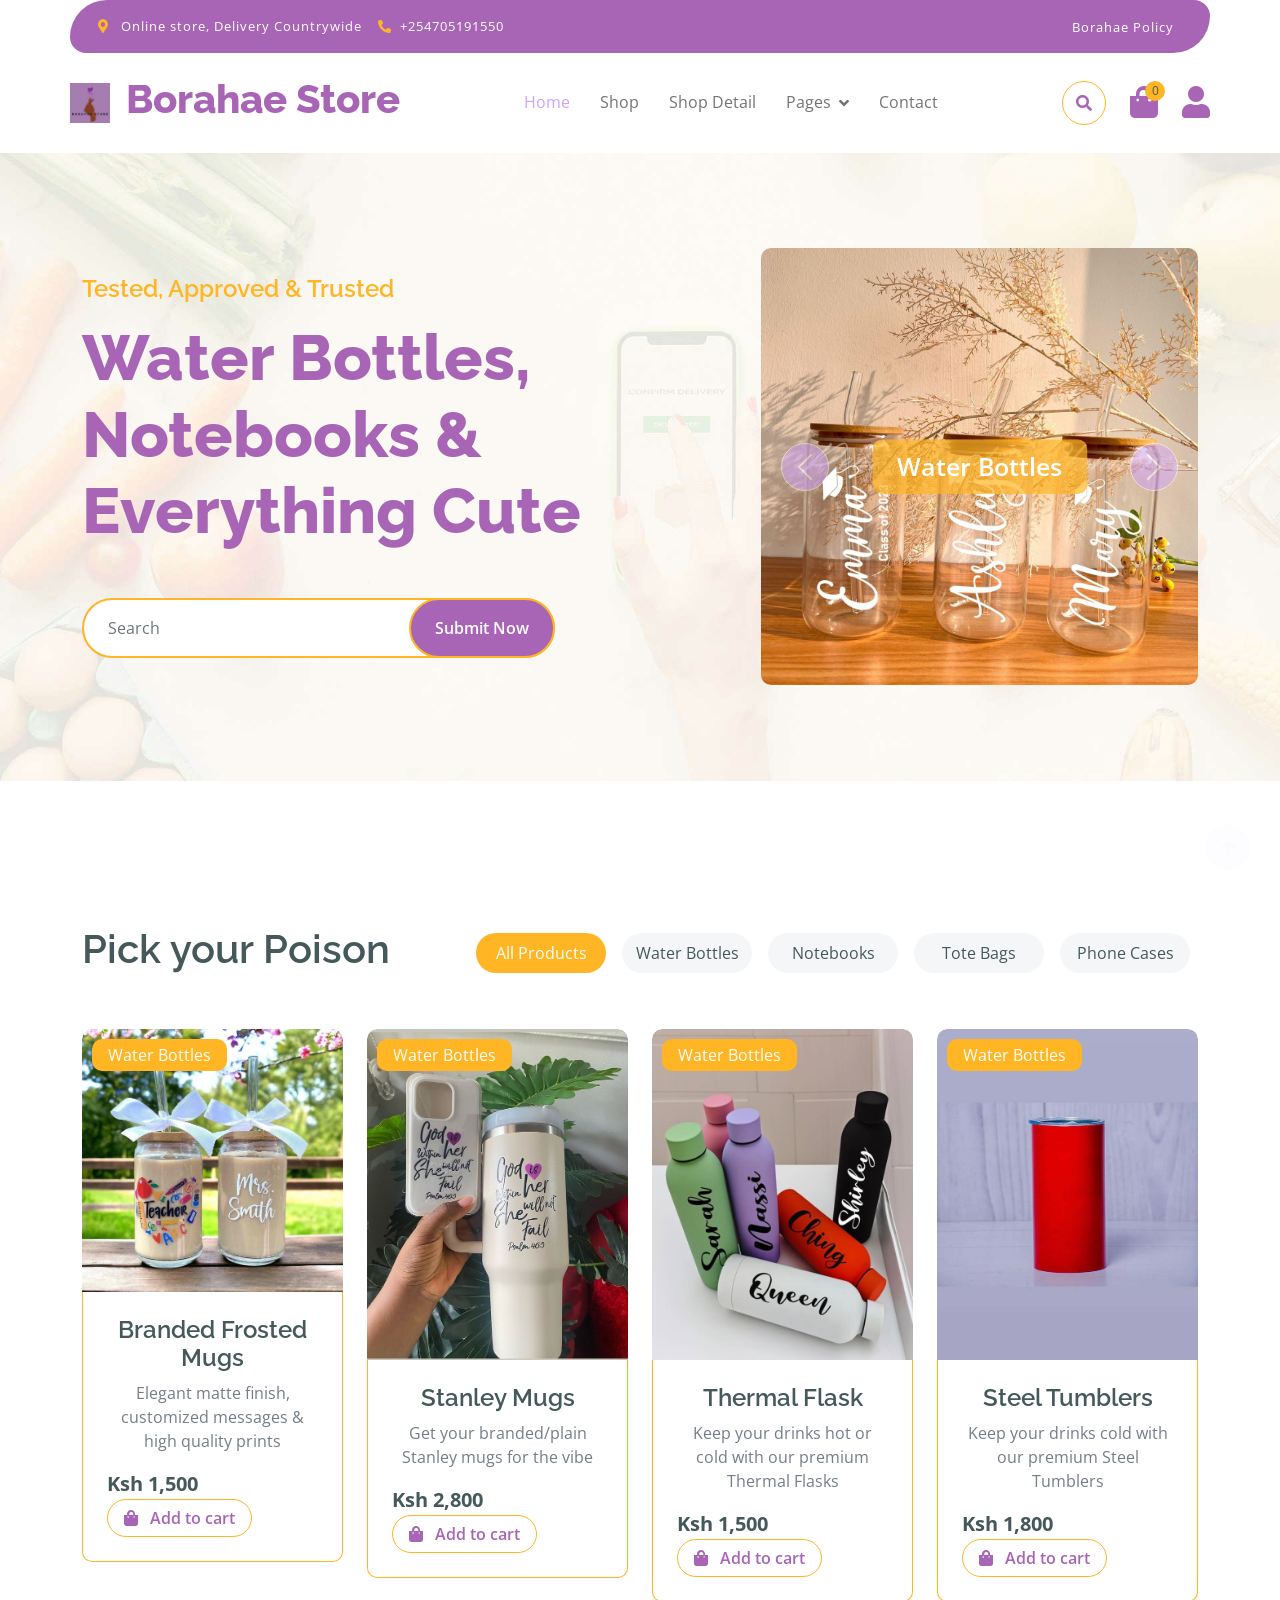
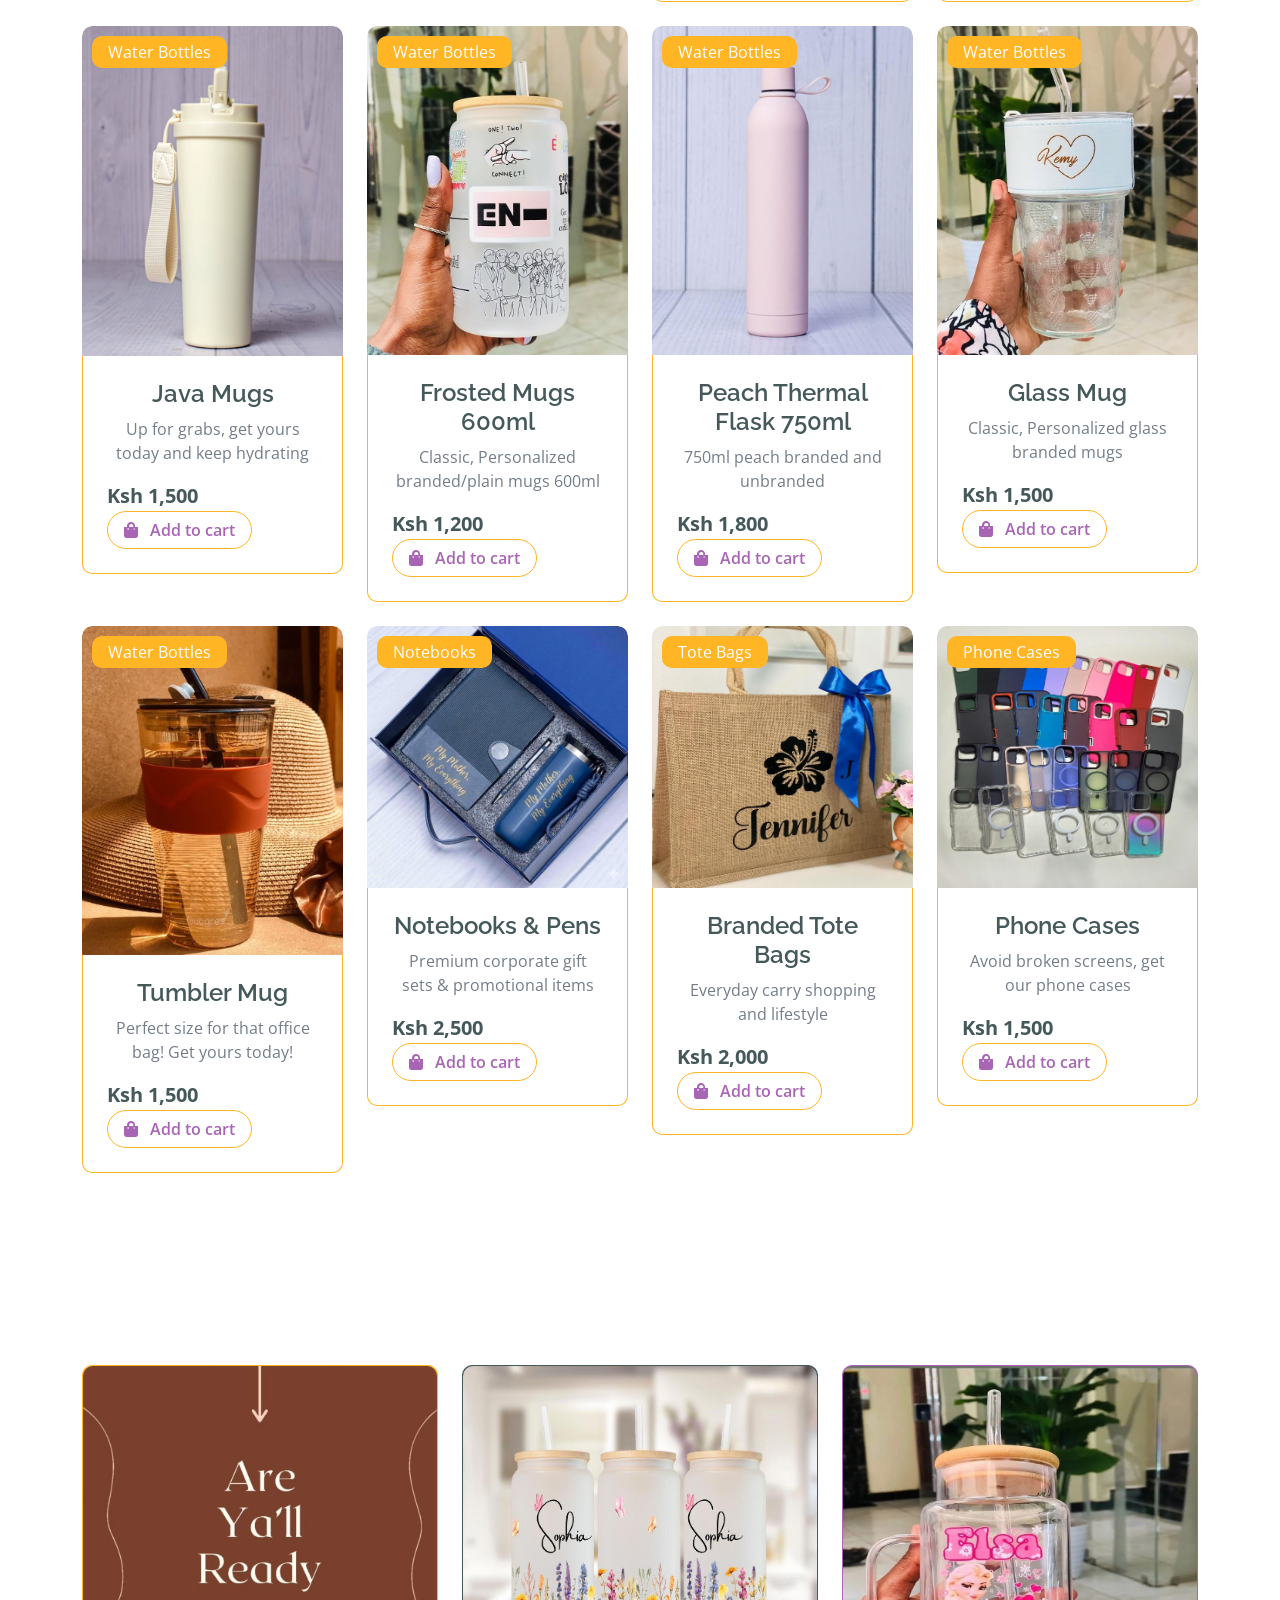
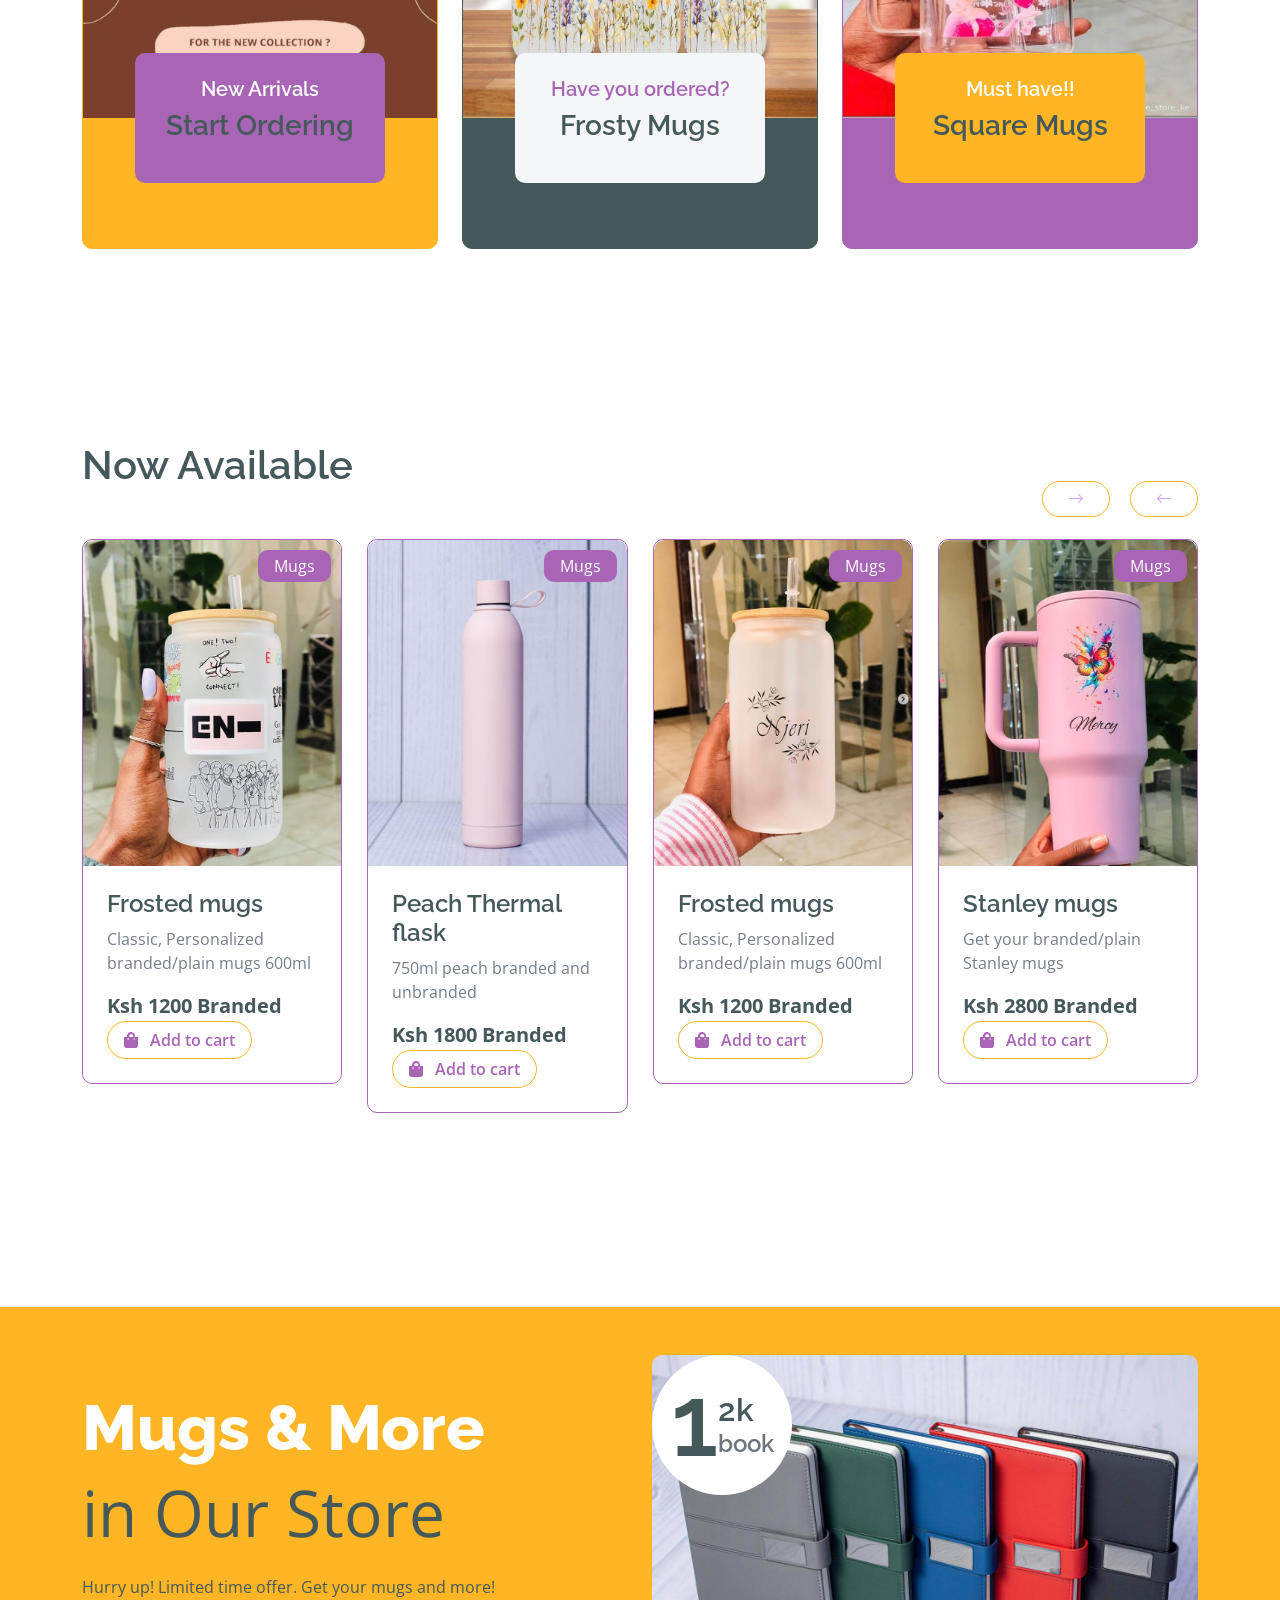
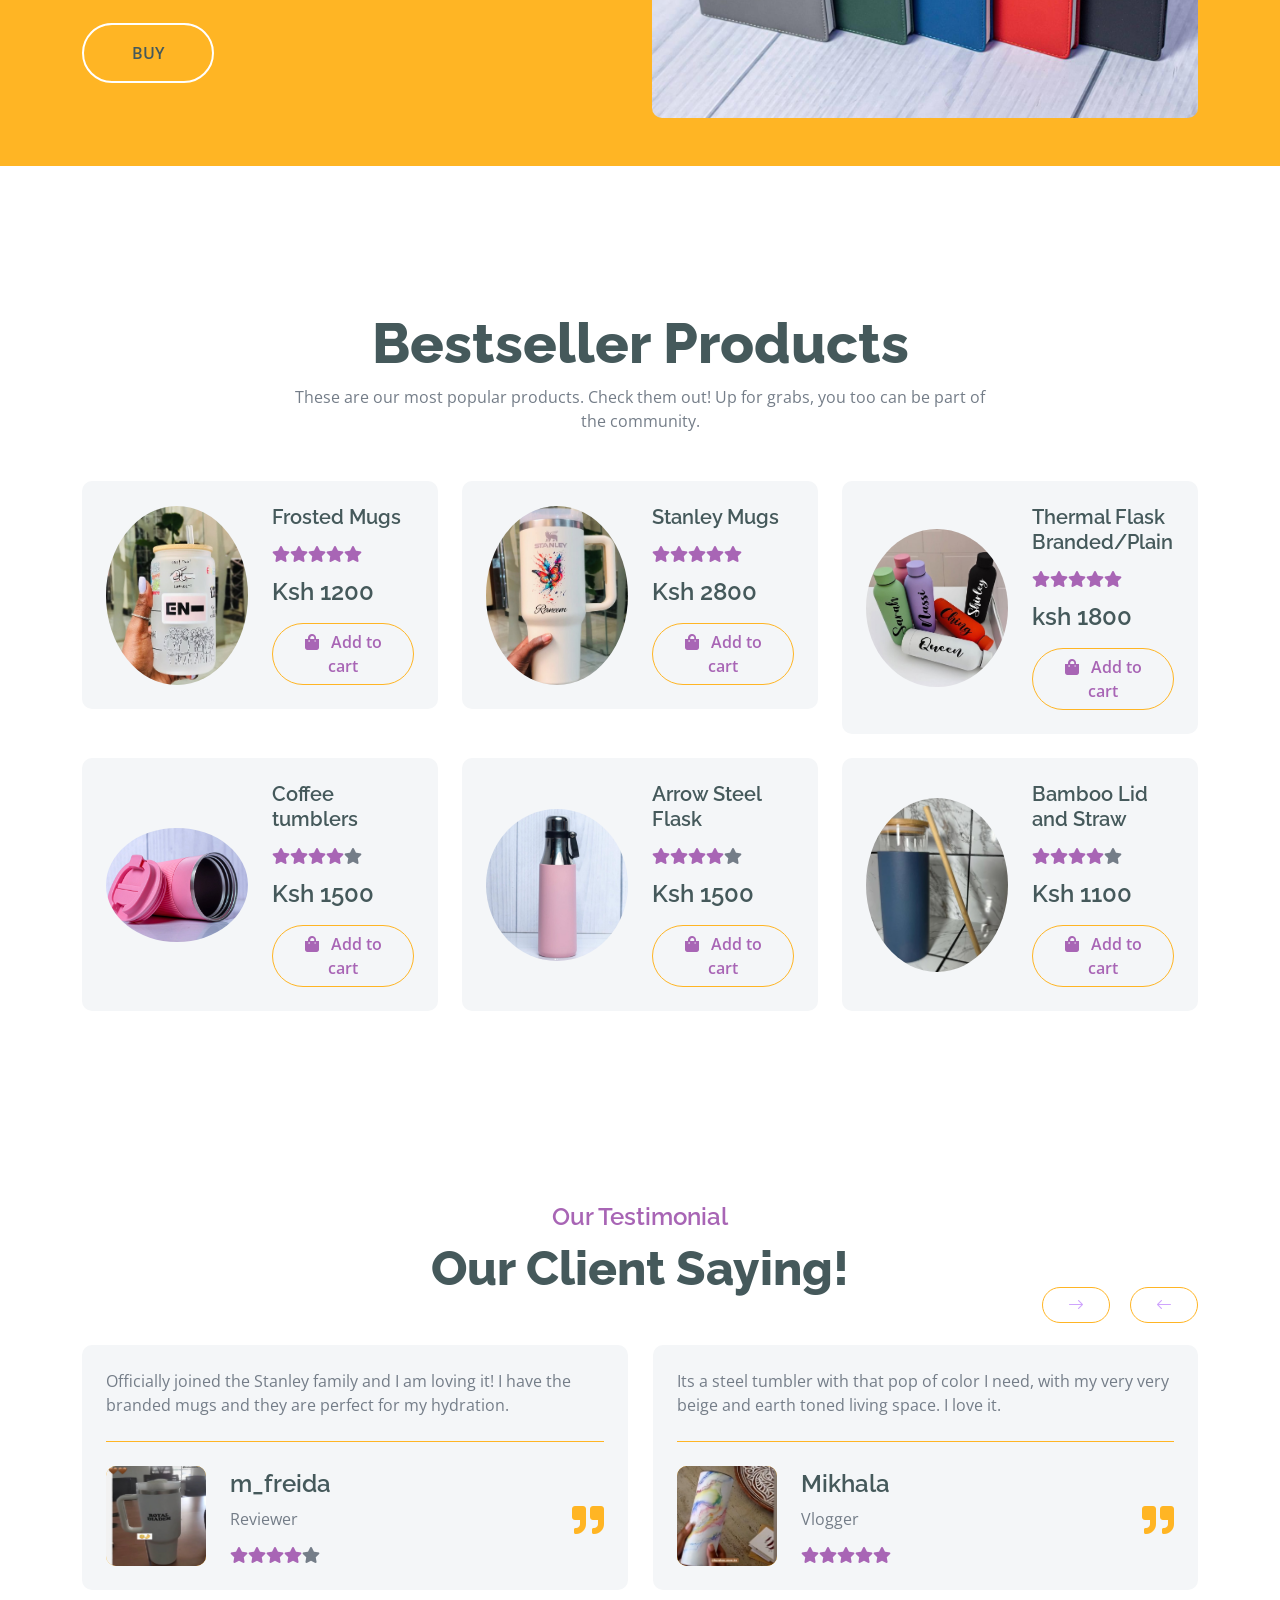
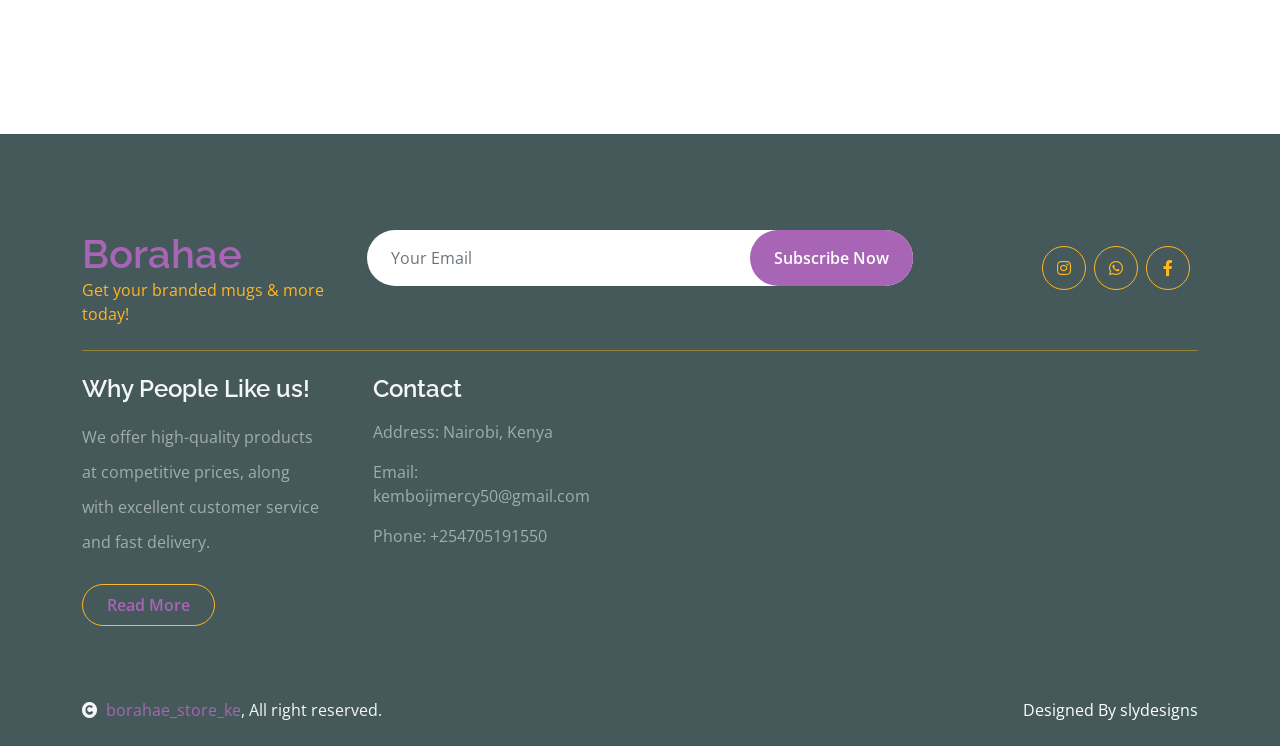
==== index.html @ 317cfc2e "modified to add js" ====
<!DOCTYPE html>
<html lang="en">

    <head>
        <meta charset="utf-8">
        <title>Borahae_store_ke</title>
        <meta content="width=device-width, initial-scale=1.0" name="viewport">
        <meta content="" name="keywords">
        <meta content="" name="description">

        <!-- Google Web Fonts -->
        <link rel="preconnect" href="https://fonts.googleapis.com">
        <link rel="preconnect" href="https://fonts.gstatic.com" crossorigin>
        <link href="https://fonts.googleapis.com/css2?family=Open+Sans:wght@400;600&family=Raleway:wght@600;800&display=swap" rel="stylesheet"> 

        <!-- Icon Font Stylesheet -->
        <link rel="stylesheet" href="https://use.fontawesome.com/releases/v5.15.4/css/all.css"/>
        <link href="https://cdn.jsdelivr.net/npm/bootstrap-icons@1.4.1/font/bootstrap-icons.css" rel="stylesheet">

        <!-- Libraries Stylesheet -->
        <link href="lib/lightbox/css/lightbox.min.css" rel="stylesheet">
        <link href="lib/owlcarousel/assets/owl.carousel.min.css" rel="stylesheet">


        <!-- Customized Bootstrap Stylesheet -->
        <link href="css/bootstrap.min.css" rel="stylesheet">

        <!-- Template Stylesheet -->
        <link href="css/style.css" rel="stylesheet">
    </head>

    <body>

        <!-- Spinner Start -->
        <div id="spinner" class="show w-100 vh-100 bg-white position-fixed translate-middle top-50 start-50  d-flex align-items-center justify-content-center">
            <div class="spinner-grow text-primary" role="status"></div>
        </div>
        <!-- Spinner End -->


        <!-- Navbar start -->
        <div class="container-fluid fixed-top">
            <div class="container topbar bg-primary d-none d-lg-block">
                <div class="d-flex justify-content-between">
                    <div class="top-info ps-2">
                        <small class="me-3"><i class="fas fa-map-marker-alt me-2 text-secondary"></i> <a href="https://l.instagram.com/?u=https%3A%2F%2Fwa.me%2Fmessage%2FXANKAIJYEJGMP1%3Futm_source%3Dig%26utm_medium%3Dsocial%26utm_content%3Dlink_in_bio%26fbclid%3DPAZXh0bgNhZW0CMTEAc3J0YwZhcHBfaWQPOTM2NjE5NzQzMzkyNDU5AAGnmhFT6BDjj0kx4PQ7nqSTNlt5eF3x7N8wEe8g78HmPJI6V1zZQ8A1fSsxWmw_aem_jORejPiNiN5EhiS91pm-9w&e=AUBoyKJP_C3QWFHZBzKcaoPMd_JxpA-Ya_Kg9jvqJqu-u8WaRwA1zZUzToSRGr_gzuTAyd7F6ws7XZai4CyEDDk04xtIOtBkbU0izqyQaxYP24kIKRSa2txzHLwyJgzHTx83Ndg" class="text-white">Online store, Delivery Countrywide</a></small>
                        <small class="me-3"><i class="fas fa-phone-alt me-2 text-secondary"></i><a href="https://l.instagram.com/?u=https%3A%2F%2Fwa.me%2Fmessage%2FXANKAIJYEJGMP1%3Futm_source%3Dig%26utm_medium%3Dsocial%26utm_content%3Dlink_in_bio%26fbclid%3DPAZXh0bgNhZW0CMTEAc3J0YwZhcHBfaWQPOTM2NjE5NzQzMzkyNDU5AAGnmhFT6BDjj0kx4PQ7nqSTNlt5eF3x7N8wEe8g78HmPJI6V1zZQ8A1fSsxWmw_aem_jORejPiNiN5EhiS91pm-9w&e=AUBoyKJP_C3QWFHZBzKcaoPMd_JxpA-Ya_Kg9jvqJqu-u8WaRwA1zZUzToSRGr_gzuTAyd7F6ws7XZai4CyEDDk04xtIOtBkbU0izqyQaxYP24kIKRSa2txzHLwyJgzHTx83Ndg" class="text-white">+254705191550</a></small>
                    </div>
                    <div class="top-link pe-2">
                        <a href="policy.html" class="text-white"><small class="text-white mx-2">Borahae Policy</small></a>
                    </div>
                </div>
            </div>
            <div class="container px-0">
                <nav class="navbar navbar-light bg-white navbar-expand-xl">
                    <a href="index.html" class="navbar-brand"><img src="img/logo.jpg" alt="Logo" style="height: 40px;"></a>
                    <a href="index.html" class="navbar-brand"><h1 class="text-primary display-6">Borahae Store</h1></a>
                    <button class="navbar-toggler py-2 px-3" type="button" data-bs-toggle="collapse" data-bs-target="#navbarCollapse">
                        <span class="fa fa-bars text-primary"></span>
                    </button>
                    <div class="collapse navbar-collapse bg-white" id="navbarCollapse">
                        <div class="navbar-nav mx-auto">
                            <a href="index.html" class="nav-item nav-link active">Home</a>
                            <a href="shop.html" class="nav-item nav-link">Shop</a>
                            <a href="shop-detail.html" class="nav-item nav-link">Shop Detail</a>
                            <div class="nav-item dropdown">
                                <a href="#" class="nav-link dropdown-toggle" data-bs-toggle="dropdown">Pages</a>
                                <div class="dropdown-menu m-0 bg-secondary rounded-0">
                                    <a href="cart.html" class="dropdown-item">Cart</a>
                                    <a href="chackout.html" class="dropdown-item">Checkout</a>
                                    <a href="testimonial.html" class="dropdown-item">Testimonial</a>
                                    <!-- <a href="404.html" class="dropdown-item">404 Page</a> -->
                                </div>
                            </div>
                            <a href="contact.html" class="nav-item nav-link">Contact</a>
                        </div>
                        <div class="d-flex m-3 me-0">
                            <button class="btn-search btn border border-secondary btn-md-square rounded-circle bg-white me-4" data-bs-toggle="modal" data-bs-target="#searchModal"><i class="fas fa-search text-primary"></i></button>
                            <a href="cart.html" class="position-relative me-4 my-auto">
                                <i class="fa fa-shopping-bag fa-2x"></i>
                                <span class="position-absolute bg-secondary rounded-circle d-flex align-items-center justify-content-center text-dark px-1" style="top: -5px; left: 15px; height: 20px; min-width: 20px;">3</span>
                            </a>
                            <a href="login.html" class="my-auto">
                                <i class="fas fa-user fa-2x"></i>
                            </a>
                        </div>
                    </div>
                </nav>
            </div>
        </div>
        <!-- Navbar End -->


        <!-- Modal Search Start -->
        <div class="modal fade" id="searchModal" tabindex="-1" aria-labelledby="exampleModalLabel" aria-hidden="true">
            <div class="modal-dialog modal-fullscreen">
                <div class="modal-content rounded-0">
                    <div class="modal-header">
                        <h5 class="modal-title" id="exampleModalLabel">Search by keyword</h5>
                        <button type="button" class="btn-close" data-bs-dismiss="modal" aria-label="Close"></button>
                    </div>
                    <div class="modal-body d-flex align-items-center">
                        <div class="input-group w-75 mx-auto d-flex">
                            <input type="search" class="form-control p-3" placeholder="keywords" aria-describedby="search-icon-1">
                            <span id="search-icon-1" class="input-group-text p-3"><i class="fa fa-search"></i></span>
                        </div>
                    </div>
                </div>
            </div>
        </div>
        <!-- Modal Search End -->


        <!-- Hero Start -->
        <div class="container-fluid py-5 mb-5 hero-header">
            <div class="container py-5">
                <div class="row g-5 align-items-center">
                    <div class="col-md-12 col-lg-7">
                        <h4 class="mb-3 text-secondary">Tested, Approved & Trusted</h4>
                        <h1 class="mb-5 display-3 text-primary">Water Bottles, Notebooks & Everything Cute</h1>
                        <div class="position-relative mx-auto">
                            <input class="form-control border-2 border-secondary w-75 py-3 px-4 rounded-pill" type="number" placeholder="Search">
                            <button type="submit" class="btn btn-primary border-2 border-secondary py-3 px-4 position-absolute rounded-pill text-white h-100" style="top: 0; right: 25%;">Submit Now</button>
                        </div>
                    </div>
                    <div class="col-md-12 col-lg-5">
                        <div id="carouselId" class="carousel slide position-relative" data-bs-ride="carousel">
                            <div class="carousel-inner" role="listbox">
                                <div class="carousel-item active rounded">
                                    <img src="img/hero-img-1.jpeg" class="img-fluid w-100 h-100 bg-secondary rounded" alt="First slide">
                                    <a href="#" class="btn px-4 py-2 text-white rounded">Water Bottles</a>
                                </div>
                                <div class="carousel-item rounded">
                                    <img src="img/hero-img-2.jpeg" class="img-fluid w-100 h-100 rounded" alt="Second slide">
                                    <a href="#" class="btn px-4 py-2 text-white rounded">Notebooks</a>
                                </div>
                                    <div class="carousel-item rounded">
                                    <img src="img/hero-img-3.jpg" class="img-fluid w-100 h-100 rounded" alt="Third slide">
                                    <a href="#" class="btn px-4 py-2 text-white rounded">Tote Bags</a>
                                </div>
                            </div>
                            <button class="carousel-control-prev" type="button" data-bs-target="#carouselId" data-bs-slide="prev">
                                <span class="carousel-control-prev-icon" aria-hidden="true"></span>
                                <span class="visually-hidden">Previous</span>
                            </button>
                            <button class="carousel-control-next" type="button" data-bs-target="#carouselId" data-bs-slide="next">
                                <span class="carousel-control-next-icon" aria-hidden="true"></span>
                                <span class="visually-hidden">Next</span>
                            </button>
                        </div>
                    </div>
                </div>
            </div>
        </div>
        <!-- Hero End -->

        <!-- Fruits Shop Start-->
        <div class="container-fluid fruite py-5">
            <div class="container py-5">
                <div class="tab-class text-center">
                    <div class="row g-4">
                        <div class="col-lg-4 text-start">
                            <h1>Pick your Poison</h1>
                        </div>
                        <div class="col-lg-8 text-end">
                            <ul class="nav nav-pills d-inline-flex text-center mb-5">
                                <li class="nav-item">
                                    <a class="d-flex m-2 py-2 bg-light rounded-pill active" data-bs-toggle="pill" href="#tab-1">
                                        <span class="text-dark" style="width: 130px;">All Products</span>
                                    </a>
                                </li>
                                <li class="nav-item">
                                    <a class="d-flex py-2 m-2 bg-light rounded-pill" data-bs-toggle="pill" href="#tab-2">
                                        <span class="text-dark" style="width: 130px;">Water Bottles</span>
                                    </a>
                                </li>
                                <li class="nav-item">
                                    <a class="d-flex m-2 py-2 bg-light rounded-pill" data-bs-toggle="pill" href="#tab-3">
                                        <span class="text-dark" style="width: 130px;">Notebooks</span>
                                    </a>
                                </li>
                                <li class="nav-item">
                                    <a class="d-flex m-2 py-2 bg-light rounded-pill" data-bs-toggle="pill" href="#tab-4">
                                        <span class="text-dark" style="width: 130px;">Tote Bags</span>
                                    </a>
                                </li>
                                <li class="nav-item">
                                    <a class="d-flex m-2 py-2 bg-light rounded-pill" data-bs-toggle="pill" href="#tab-5">
                                        <span class="text-dark" style="width: 130px;">Phone Cases</span>
                                    </a>
                                </li>
                            </ul>
                        </div>
                    </div>
                    <div class="tab-content">
                        <div id="tab-1" class="tab-pane fade show p-0 active">
                            <div class="row g-4">
                                <div class="col-lg-12">
                                    <div class="row g-4">
                                        <div class="col-md-6 col-lg-4 col-xl-3">
                                            <div class="rounded position-relative fruite-item">
                                                <div class="fruite-img">
                                                    <img src="img/mg2.jpeg" class="img-fluid w-100 rounded-top" alt="">
                                                </div>
                                                <div class="text-white bg-secondary px-3 py-1 rounded position-absolute" style="top: 10px; left: 10px;">Frosted Mugs</div>
                                                <div class="p-4 border border-secondary border-top-0 rounded-bottom">
                                                    <h4>Branded frosted mugs</h4>
                                                    <p>Ellegant matte finish, customized messages & high quality prints</p>
                                                    <div class="d-flex justify-content-between flex-lg-wrap">
                                                        <p class="text-dark fs-5 fw-bold mb-0">ksh 1500</p>
                                                        <a href="#" class="btn border border-secondary rounded-pill px-3 text-primary"><i class="fa fa-shopping-bag me-2 text-primary"></i> Add to cart</a>
                                                    </div>
                                                </div>
                                            </div>
                                        </div>
                                        <div class="col-md-6 col-lg-4 col-xl-3">
                                            <div class="rounded position-relative fruite-item">
                                                <div class="fruite-img">
                                                    <img src="img/mg12b.jpeg" class="img-fluid w-100 rounded-top" alt="">
                                                </div>
                                                <div class="text-white bg-secondary px-3 py-1 rounded position-absolute" style="top: 10px; left: 10px;">Notebooks</div>
                                                <div class="p-4 border border-secondary border-top-0 rounded-bottom">
                                                    <h4>Notebooks & Pens</h4>
                                                    <p>Premium corporate gift sets & promotional items</p>
                                                    <div class="d-flex justify-content-between flex-lg-wrap">
                                                        <p class="text-dark fs-5 fw-bold mb-0">Ksh 2500</p>
                                                        <a href="#" class="btn border border-secondary rounded-pill px-3 text-primary"><i class="fa fa-shopping-bag me-2 text-primary"></i> Add to cart</a>
                                                    </div>
                                                </div>
                                            </div>
                                        </div>
                                        <div class="col-md-6 col-lg-4 col-xl-3">
                                            <div class="rounded position-relative fruite-item">
                                                <div class="fruite-img">
                                                    <img src="img/mg17s.jpeg" class="img-fluid w-100 rounded-top" alt="">
                                                </div>
                                                <div class="text-white bg-secondary px-3 py-1 rounded position-absolute" style="top: 10px; left: 10px;">Tote Bags</div>
                                                <div class="p-4 border border-secondary border-top-0 rounded-bottom">
                                                    <h4>Branded Tote Bags</h4>
                                                    <p>Everyday carry shopping and lifestyle</p>
                                                    <div class="d-flex justify-content-between flex-lg-wrap">
                                                        <p class="text-dark fs-5 fw-bold mb-0">Ksh 2000</p>
                                                        <a href="#" class="btn border border-secondary rounded-pill px-3 text-primary"><i class="fa fa-shopping-bag me-2 text-primary"></i> Add to cart</a>
                                                    </div>
                                                </div>
                                            </div>
                                        </div>
                                        <div class="col-md-6 col-lg-4 col-xl-3">
                                            <div class="rounded position-relative fruite-item">
                                                <div class="fruite-img">
                                                    <img src="img/mg35s.jpeg" class="img-fluid w-100 rounded-top" alt="">
                                                </div>
                                                <div class="text-white bg-secondary px-3 py-1 rounded position-absolute" style="top: 10px; left: 10px;">Phone Cases</div>
                                                <div class="p-4 border border-secondary border-top-0 rounded-bottom">
                                                    <h4>Phone Cases</h4>
                                                    <p>Avoid broken screens, get our phone cases</p>
                                                    <div class="d-flex justify-content-between flex-lg-wrap">
                                                        <p class="text-dark fs-5 fw-bold mb-0">Ksh 1500</p>
                                                        <a href="#" class="btn border border-secondary rounded-pill px-3 text-primary"><i class="fa fa-shopping-bag me-2 text-primary"></i> Add to cart</a>
                                                    </div>
                                                </div>
                                            </div>
                                        </div>
                                        <div class="col-md-6 col-lg-4 col-xl-3">
                                            <div class="rounded position-relative fruite-item">
                                                <div class="fruite-img">
                                                    <img src="img/mg30.jpg" class="img-fluid w-100 rounded-top" alt="">
                                                </div>
                                                <div class="text-white bg-secondary px-3 py-1 rounded position-absolute" style="top: 10px; left: 10px;">Stanley Mugs</div>
                                                <div class="p-4 border border-secondary border-top-0 rounded-bottom">
                                                    <h4>Stanley Mugs</h4>
                                                    <p>Get your branded and unbranded Stanley Mugs for the vibe</p>
                                                    <div class="d-flex justify-content-between flex-lg-wrap">
                                                        <p class="text-dark fs-5 fw-bold mb-0">Ksh 2800</p>
                                                        <a href="#" class="btn border border-secondary rounded-pill px-3 text-primary"><i class="fa fa-shopping-bag me-2 text-primary"></i> Add to cart</a>
                                                    </div>
                                                </div>
                                            </div>
                                        </div>
                                        <div class="col-md-6 col-lg-4 col-xl-3">
                                            <div class="rounded position-relative fruite-item">
                                                <div class="fruite-img">
                                                    <img src="img/mg33.png" class="img-fluid w-100 rounded-top" alt="">
                                                </div>
                                                <div class="text-white bg-secondary px-3 py-1 rounded position-absolute" style="top: 10px; left: 10px;">Thermal Flask</div>
                                                <div class="p-4 border border-secondary border-top-0 rounded-bottom">
                                                    <h4>Thermal Flask</h4>
                                                    <p>Keep your drinks hot or cold with our premium Thermal Flasks</p>
                                                    <div class="d-flex justify-content-between flex-lg-wrap">
                                                        <p class="text-dark fs-5 fw-bold mb-0">ksh 1500</p>
                                                        <a href="#" class="btn border border-secondary rounded-pill px-3 text-primary"><i class="fa fa-shopping-bag me-2 text-primary"></i> Add to cart</a>
                                                    </div>
                                                </div>
                                            </div>
                                        </div>
                                        <div class="col-md-6 col-lg-4 col-xl-3">
                                            <div class="rounded position-relative fruite-item">
                                                <div class="fruite-img">
                                                    <img src="img/mg32.jpg" class="img-fluid w-100 rounded-top" alt="">
                                                </div>
                                                <div class="text-white bg-secondary px-3 py-1 rounded position-absolute" style="top: 10px; left: 10px;">Steel Tumblers</div>
                                                <div class="p-4 border border-secondary border-top-0 rounded-bottom">
                                                    <h4>Steel Tumblers</h4>
                                                    <p>Keep your drinks cold with our premium Steel Tumblers</p>
                                                    <div class="d-flex justify-content-between flex-lg-wrap">
                                                        <p class="text-dark fs-5 fw-bold mb-0">ksh 1800</p>
                                                        <a href="#" class="btn border border-secondary rounded-pill px-3 text-primary"><i class="fa fa-shopping-bag me-2 text-primary"></i> Add to cart</a>
                                                    </div>
                                                </div>
                                            </div>
                                        </div>
                                        <div class="col-md-6 col-lg-4 col-xl-3">
                                            <div class="rounded position-relative fruite-item">
                                                <div class="fruite-img">
                                                    <img src="img/mg26s.png" class="img-fluid w-100 rounded-top" alt="">
                                                </div>
                                                <div class="text-white bg-secondary px-3 py-1 rounded position-absolute" style="top: 10px; left: 10px;">Java Mugs</div>
                                                <div class="p-4 border border-secondary border-top-0 rounded-bottom">
                                                    <h4>Java Mugs</h4>
                                                    <p>Up for grabs, get yours today and keep hydrating.</p>
                                                    <div class="d-flex justify-content-between flex-lg-wrap">
                                                        <p class="text-dark fs-5 fw-bold mb-0">Ksh 1500</p>
                                                        <a href="#" class="btn border border-secondary rounded-pill px-3 text-primary"><i class="fa fa-shopping-bag me-2 text-primary"></i> Add to cart</a>
                                                    </div>
                                                </div>
                                            </div>
                                        </div>
                                    </div>
                                </div>
                            </div>
                        </div>
                        <div id="tab-2" class="tab-pane fade show p-0">
                            <div class="row g-4">
                                <div class="col-lg-12">
                                    <div class="row g-4">
                                        <div class="col-md-6 col-lg-4 col-xl-3">
                                            <div class="rounded position-relative fruite-item">
                                                <div class="fruite-img">
                                                    <img src="img/fruite-item-5.jpg" class="img-fluid w-100 rounded-top" alt="">
                                                </div>
                                                <div class="text-white bg-secondary px-3 py-1 rounded position-absolute" style="top: 10px; left: 10px;">Fruits</div>
                                                <div class="p-4 border border-secondary border-top-0 rounded-bottom">
                                                    <h4>Grapes</h4>
                                                    <p>Lorem ipsum dolor sit amet consectetur adipisicing elit sed do eiusmod te incididunt</p>
                                                    <div class="d-flex justify-content-between flex-lg-wrap">
                                                        <p class="text-dark fs-5 fw-bold mb-0">$4.99 / kg</p>
                                                        <a href="#" class="btn border border-secondary rounded-pill px-3 text-primary"><i class="fa fa-shopping-bag me-2 text-primary"></i> Add to cart</a>
                                                    </div>
                                                </div>
                                            </div>
                                        </div>
                                        <div class="col-md-6 col-lg-4 col-xl-3">
                                            <div class="rounded position-relative fruite-item">
                                                <div class="fruite-img">
                                                    <img src="img/fruite-item-2.jpg" class="img-fluid w-100 rounded-top" alt="">
                                                </div>
                                                <div class="text-white bg-secondary px-3 py-1 rounded position-absolute" style="top: 10px; left: 10px;">Fruits</div>
                                                <div class="p-4 border border-secondary border-top-0 rounded-bottom">
                                                    <h4>Raspberries</h4>
                                                    <p>Lorem ipsum dolor sit amet consectetur adipisicing elit sed do eiusmod te incididunt</p>
                                                    <div class="d-flex justify-content-between flex-lg-wrap">
                                                        <p class="text-dark fs-5 fw-bold mb-0">$4.99 / kg</p>
                                                        <a href="#" class="btn border border-secondary rounded-pill px-3 text-primary"><i class="fa fa-shopping-bag me-2 text-primary"></i> Add to cart</a>
                                                    </div>
                                                </div>
                                            </div>
                                        </div>
                                    </div>
                                </div>
                            </div>
                        </div>
                        <div id="tab-3" class="tab-pane fade show p-0">
                            <div class="row g-4">
                                <div class="col-lg-12">
                                    <div class="row g-4">
                                        <div class="col-md-6 col-lg-4 col-xl-3">
                                            <div class="rounded position-relative fruite-item">
                                                <div class="fruite-img">
                                                    <img src="img/fruite-item-1.jpg" class="img-fluid w-100 rounded-top" alt="">
                                                </div>
                                                <div class="text-white bg-secondary px-3 py-1 rounded position-absolute" style="top: 10px; left: 10px;">Fruits</div>
                                                <div class="p-4 border border-secondary border-top-0 rounded-bottom">
                                                    <h4>Oranges</h4>
                                                    <p>Lorem ipsum dolor sit amet consectetur adipisicing elit sed do eiusmod te incididunt</p>
                                                    <div class="d-flex justify-content-between flex-lg-wrap">
                                                        <p class="text-dark fs-5 fw-bold mb-0">$4.99 / kg</p>
                                                        <a href="#" class="btn border border-secondary rounded-pill px-3 text-primary"><i class="fa fa-shopping-bag me-2 text-primary"></i> Add to cart</a>
                                                    </div>
                                                </div>
                                            </div>
                                        </div>
                                        <div class="col-md-6 col-lg-4 col-xl-3">
                                            <div class="rounded position-relative fruite-item">
                                                <div class="fruite-img">
                                                    <img src="img/fruite-item-6.jpg" class="img-fluid w-100 rounded-top" alt="">
                                                </div>
                                                <div class="text-white bg-secondary px-3 py-1 rounded position-absolute" style="top: 10px; left: 10px;">Fruits</div>
                                                <div class="p-4 border border-secondary border-top-0 rounded-bottom">
                                                    <h4>Apple</h4>
                                                    <p>Lorem ipsum dolor sit amet consectetur adipisicing elit sed do eiusmod te incididunt</p>
                                                    <div class="d-flex justify-content-between flex-lg-wrap">
                                                        <p class="text-dark fs-5 fw-bold mb-0">$4.99 / kg</p>
                                                        <a href="#" class="btn border border-secondary rounded-pill px-3 text-primary"><i class="fa fa-shopping-bag me-2 text-primary"></i> Add to cart</a>
                                                    </div>
                                                </div>
                                            </div>
                                        </div>
                                    </div>
                                </div>
                            </div>
                        </div>
                        <div id="tab-4" class="tab-pane fade show p-0">
                            <div class="row g-4">
                                <div class="col-lg-12">
                                    <div class="row g-4">
                                        <div class="col-md-6 col-lg-4 col-xl-3">
                                            <div class="rounded position-relative fruite-item">
                                                <div class="fruite-img">
                                                    <img src="img/fruite-item-5.jpg" class="img-fluid w-100 rounded-top" alt="">
                                                </div>
                                                <div class="text-white bg-secondary px-3 py-1 rounded position-absolute" style="top: 10px; left: 10px;">Fruits</div>
                                                <div class="p-4 border border-secondary border-top-0 rounded-bottom">
                                                    <h4>Grapes</h4>
                                                    <p>Lorem ipsum dolor sit amet consectetur adipisicing elit sed do eiusmod te incididunt</p>
                                                    <div class="d-flex justify-content-between flex-lg-wrap">
                                                        <p class="text-dark fs-5 fw-bold mb-0">$4.99 / kg</p>
                                                        <a href="#" class="btn border border-secondary rounded-pill px-3 text-primary"><i class="fa fa-shopping-bag me-2 text-primary"></i> Add to cart</a>
                                                    </div>
                                                </div>
                                            </div>
                                        </div>
                                        <div class="col-md-6 col-lg-4 col-xl-3">
                                            <div class="rounded position-relative fruite-item">
                                                <div class="fruite-img">
                                                    <img src="img/fruite-item-4.jpg" class="img-fluid w-100 rounded-top" alt="">
                                                </div>
                                                <div class="text-white bg-secondary px-3 py-1 rounded position-absolute" style="top: 10px; left: 10px;">Fruits</div>
                                                <div class="p-4 border border-secondary border-top-0 rounded-bottom">
                                                    <h4>Apricots</h4>
                                                    <p>Lorem ipsum dolor sit amet consectetur adipisicing elit sed do eiusmod te incididunt</p>
                                                    <div class="d-flex justify-content-between flex-lg-wrap">
                                                        <p class="text-dark fs-5 fw-bold mb-0">$4.99 / kg</p>
                                                        <a href="#" class="btn border border-secondary rounded-pill px-3 text-primary"><i class="fa fa-shopping-bag me-2 text-primary"></i> Add to cart</a>
                                                    </div>
                                                </div>
                                            </div>
                                        </div>
                                    </div>
                                </div>
                            </div>
                        </div>
                        <div id="tab-5" class="tab-pane fade show p-0">
                            <div class="row g-4">
                                <div class="col-lg-12">
                                    <div class="row g-4">
                                        <div class="col-md-6 col-lg-4 col-xl-3">
                                            <div class="rounded position-relative fruite-item">
                                                <div class="fruite-img">
                                                    <img src="img/fruite-item-3.jpg" class="img-fluid w-100 rounded-top" alt="">
                                                </div>
                                                <div class="text-white bg-secondary px-3 py-1 rounded position-absolute" style="top: 10px; left: 10px;">Fruits</div>
                                                <div class="p-4 border border-secondary border-top-0 rounded-bottom">
                                                    <h4>Banana</h4>
                                                    <p>Lorem ipsum dolor sit amet consectetur adipisicing elit sed do eiusmod te incididunt</p>
                                                    <div class="d-flex justify-content-between flex-lg-wrap">
                                                        <p class="text-dark fs-5 fw-bold mb-0">$4.99 / kg</p>
                                                        <a href="#" class="btn border border-secondary rounded-pill px-3 text-primary"><i class="fa fa-shopping-bag me-2 text-primary"></i> Add to cart</a>
                                                    </div>
                                                </div>
                                            </div>
                                        </div>
                                        <div class="col-md-6 col-lg-4 col-xl-3">
                                            <div class="rounded position-relative fruite-item">
                                                <div class="fruite-img">
                                                    <img src="img/fruite-item-2.jpg" class="img-fluid w-100 rounded-top" alt="">
                                                </div>
                                                <div class="text-white bg-secondary px-3 py-1 rounded position-absolute" style="top: 10px; left: 10px;">Fruits</div>
                                                <div class="p-4 border border-secondary border-top-0 rounded-bottom">
                                                    <h4>Raspberries</h4>
                                                    <p>Lorem ipsum dolor sit amet consectetur adipisicing elit sed do eiusmod te incididunt</p>
                                                    <div class="d-flex justify-content-between flex-lg-wrap">
                                                        <p class="text-dark fs-5 fw-bold mb-0">$4.99 / kg</p>
                                                        <a href="#" class="btn border border-secondary rounded-pill px-3 text-primary"><i class="fa fa-shopping-bag me-2 text-primary"></i> Add to cart</a>
                                                    </div>
                                                </div>
                                            </div>
                                        </div>
                                        <div class="col-md-6 col-lg-4 col-xl-3">
                                            <div class="rounded position-relative fruite-item">
                                                <div class="fruite-img">
                                                    <img src="img/fruite-item-1.jpg" class="img-fluid w-100 rounded-top" alt="">
                                                </div>
                                                <div class="text-white bg-secondary px-3 py-1 rounded position-absolute" style="top: 10px; left: 10px;">Fruits</div>
                                                <div class="p-4 border border-secondary border-top-0 rounded-bottom">
                                                    <h4>Oranges</h4>
                                                    <p>Lorem ipsum dolor sit amet consectetur adipisicing elit sed do eiusmod te incididunt</p>
                                                    <div class="d-flex justify-content-between flex-lg-wrap">
                                                        <p class="text-dark fs-5 fw-bold mb-0">$4.99 / kg</p>
                                                        <a href="#" class="btn border border-secondary rounded-pill px-3 text-primary"><i class="fa fa-shopping-bag me-2 text-primary"></i> Add to cart</a>
                                                    </div>
                                                </div>
                                            </div>
                                        </div>
                                    </div>
                                </div>
                            </div>
                        </div>
                    </div>
                </div>      
            </div>
        </div>
        <!-- Fruits Shop End-->


        <!-- Featurs Start -->
        <div class="container-fluid service py-5">
            <div class="container py-5">
                <div class="row g-4 justify-content-center">
                    <div class="col-md-6 col-lg-4">
                        <a href="#">
                            <div class="service-item bg-secondary rounded border border-secondary">
                                <img src="img/mg27.png" class="img-fluid rounded-top w-100" alt="">
                                <div class="px-4 rounded-bottom">
                                    <div class="service-content bg-primary text-center p-4 rounded">
                                        <h5 class="text-white">New Arrivals</h5>
                                        <h3 class="mb-0">Start Ordering</h3>
                                    </div>
                                </div>
                            </div>
                        </a>
                    </div>
                    <div class="col-md-6 col-lg-4">
                        <a href="#">
                            <div class="service-item bg-dark rounded border border-dark">
                                <img src="img/mg40.jpeg" class="img-fluid rounded-top w-100" alt="">
                                <div class="px-4 rounded-bottom">
                                    <div class="service-content bg-light text-center p-4 rounded">
                                        <h5 class="text-primary">Have you ordered?</h5>
                                        <h3 class="mb-0">Frosty Mugs</h3>
                                    </div>
                                </div>
                            </div>
                        </a>
                    </div>
                    <div class="col-md-6 col-lg-4">
                        <a href="#">
                            <div class="service-item bg-primary rounded border border-primary">
                                <img src="img/mg36bfs.jpg" class="img-fluid rounded-top w-100" alt="">
                                <div class="px-4 rounded-bottom">
                                    <div class="service-content bg-secondary text-center p-4 rounded">
                                        <h5 class="text-white">Must have!!</h5>
                                        <h3 class="mb-0">Square Mugs</h3>
                                    </div>
                                </div>
                            </div>
                        </a>
                    </div>
                </div>
            </div>
        </div>
        <!-- Featurs End -->


        <!-- Vesitable Shop Start-->
        <div class="container-fluid vesitable py-5">
            <div class="container py-5">
                <h1 class="mb-0">Now Available</h1>
                <div class="owl-carousel vegetable-carousel justify-content-center">
                    <div class="border border-primary rounded position-relative vesitable-item">
                        <div class="vesitable-img">
                            <img src="img/m5.jpg" class="img-fluid w-100 rounded-top" alt="">
                        </div>
                        <div class="text-white bg-primary px-3 py-1 rounded position-absolute" style="top: 10px; right: 10px;">Mugs</div>
                        <div class="p-4 rounded-bottom">
                            <h4>Frosted mugs</h4>
                            <p>Classic, Personalized branded/plain mugs 600ml</p>
                            <div class="d-flex justify-content-between flex-lg-wrap">
                                <p class="text-dark fs-5 fw-bold mb-0">Ksh 1200 Branded</p>
                                <a href="#" class="btn border border-secondary rounded-pill px-3 text-primary"><i class="fa fa-shopping-bag me-2 text-primary"></i> Add to cart</a>
                            </div>
                        </div>
                    </div>
                    <div class="border border-primary rounded position-relative vesitable-item">
                        <div class="vesitable-img">
                            <img src="img/m10.jpg" class="img-fluid w-100 rounded-top" alt="">
                        </div>
                        <div class="text-white bg-primary px-3 py-1 rounded position-absolute" style="top: 10px; right: 10px;">Mugs</div>
                        <div class="p-4 rounded-bottom">
                            <h4>Peach Thermal flask</h4>
                            <p>750ml peach branded and unbranded </p>
                            <div class="d-flex justify-content-between flex-lg-wrap">
                                <p class="text-dark fs-5 fw-bold mb-0">Ksh 1800 Branded</p>
                                <a href="#" class="btn border border-secondary rounded-pill px-3 text-primary"><i class="fa fa-shopping-bag me-2 text-primary"></i> Add to cart</a>
                            </div>
                        </div>
                    </div>
                    <div class="border border-primary rounded position-relative vesitable-item">
                        <div class="vesitable-img">
                            <img src="img/m1.jpg" class="img-fluid w-100 rounded-top bg-light" alt="">
                        </div>
                        <div class="text-white bg-primary px-3 py-1 rounded position-absolute" style="top: 10px; right: 10px;">Mugs</div>
                        <div class="p-4 rounded-bottom">
                            <h4>Frosted mugs</h4>
                            <p>Classic, Personalized branded/plain mugs 600ml</p>
                            <div class="d-flex justify-content-between flex-lg-wrap">
                                <p class="text-dark fs-5 fw-bold mb-0">Ksh 1200 Branded</p>
                                <a href="#" class="btn border border-secondary rounded-pill px-3 text-primary"><i class="fa fa-shopping-bag me-2 text-primary"></i> Add to cart</a>
                            </div>
                        </div>
                    </div>
                    <div class="border border-primary rounded position-relative vesitable-item">
                        <div class="vesitable-img">
                            <img src="img/m2.jpg" class="img-fluid w-100 rounded-top" alt="">
                        </div>
                        <div class="text-white bg-primary px-3 py-1 rounded position-absolute" style="top: 10px; right: 10px;">Mugs</div>
                        <div class="p-4 rounded-bottom">
                            <h4>Stanley mugs</h4>
                            <p>Get your branded/plain Stanley mugs</p>
                            <div class="d-flex justify-content-between flex-lg-wrap">
                                <p class="text-dark fs-5 fw-bold mb-0">Ksh 2800 Branded</p>
                                <a href="#" class="btn border border-secondary rounded-pill px-3 text-primary"><i class="fa fa-shopping-bag me-2 text-primary"></i> Add to cart</a>
                            </div>
                        </div>
                    </div>
                    <div class="border border-primary rounded position-relative vesitable-item">
                        <div class="vesitable-img">
                            <img src="img/m3.jpg" class="img-fluid w-100 rounded-top" alt="">
                        </div>
                        <div class="text-white bg-primary px-3 py-1 rounded position-absolute" style="top: 10px; right: 10px;">Mugs</div>
                        <div class="p-4 rounded-bottom">
                            <h4>Glass mug</h4>
                            <p>Classic , Personalized glassbranded mugs</p>
                            <div class="d-flex justify-content-between flex-lg-wrap">
                                <p class="text-dark fs-5 fw-bold mb-0">Ksh 1500 Branded</p>
                                <a href="#" class="btn border border-secondary rounded-pill px-3 text-primary"><i class="fa fa-shopping-bag me-2 text-primary"></i> Add to cart</a>
                            </div>
                        </div>
                    </div>
                    <div class="border border-primary rounded position-relative vesitable-item">
                        <div class="vesitable-img">
                            <img src="img/m4.jpg" class="img-fluid w-100 rounded-top" alt="">
                        </div>
                        <div class="text-white bg-primary px-3 py-1 rounded position-absolute" style="top: 10px; right: 10px;">Mugs</div>
                        <div class="p-4 rounded-bottom">
                            <h4>Stanley mugs</h4>
                            <p>Get your branded/plain Stanley mugs</p>
                            <div class="d-flex justify-content-between flex-lg-wrap">
                                <p class="text-dark fs-5 fw-bold mb-0">Ksh 2800 Branded</p>
                                <a href="#" class="btn border border-secondary rounded-pill px-3 text-primary"><i class="fa fa-shopping-bag me-2 text-primary"></i> Add to cart</a>
                            </div>
                        </div>
                    </div>
                    <div class="border border-primary rounded position-relative vesitable-item">
                        <div class="vesitable-img">
                            <img src="img/m5.jpg" class="img-fluid w-100 rounded-top" alt="">
                        </div>
                        <div class="text-white bg-primary px-3 py-1 rounded position-absolute" style="top: 10px; right: 10px;">Mugs</div>
                        <div class="p-4 rounded-bottom">
                            <h4>Frosted mugs</h4>
                            <p>Classic, Personalized branded/plain mugs 600ml</p>
                            <div class="d-flex justify-content-between flex-lg-wrap">
                                <p class="text-dark fs-5 fw-bold mb-0">Ksh 1000 Plain</p>
                                <a href="#" class="btn border border-secondary rounded-pill px-3 text-primary"><i class="fa fa-shopping-bag me-2 text-primary"></i> Add to cart</a>
                            </div>
                        </div>
                    </div>
                    <div class="border border-primary rounded position-relative vesitable-item">
                        <div class="vesitable-img">
                            <img src="img/m7.jpg" class="img-fluid w-100 rounded-top" alt="">
                        </div>
                        <div class="text-white bg-primary px-3 py-1 rounded position-absolute" style="top: 10px; right: 10px;">Mugs</div>
                        <div class="p-4 rounded-bottom">
                            <h4>Tumbler Mugs</h4>
                            <p>Perfect size for that office bag! Get yours today!</p>
                            <div class="d-flex justify-content-between flex-lg-wrap">
                                <p class="text-dark fs-5 fw-bold mb-0">Ksh 1500 Branded</p>
                                <a href="#" class="btn border border-secondary rounded-pill px-3 text-primary"><i class="fa fa-shopping-bag me-2 text-primary"></i> Add to cart</a>
                            </div>
                        </div>
                    </div>
                </div>
            </div>
        </div>
        <!-- Vesitable Shop End -->


        <!-- Banner Section Start-->
        <div class="container-fluid banner bg-secondary my-5">
            <div class="container py-5">
                <div class="row g-4 align-items-center">
                    <div class="col-lg-6">
                        <div class="py-4">
                            <h1 class="display-3 text-white">Mugs & More</h1>
                            <p class="fw-normal display-3 text-dark mb-4">in Our Store</p>
                            <p class="mb-4 text-dark">Hurry up! Limited time offer. Get your mugs and more! </p>
                            <a href="#" class="banner-btn btn border-2 border-white rounded-pill text-dark py-3 px-5">BUY</a>
                        </div>
                    </div>
                    <div class="col-lg-6">
                        <div class="position-relative">
                            <img src="img/mg22.jpeg" class="img-fluid w-100 rounded" alt="">
                            <div class="d-flex align-items-center justify-content-center bg-white rounded-circle position-absolute" style="width: 140px; height: 140px; top: 0; left: 0;">
                                <h1 style="font-size: 100px;">1</h1>
                                <div class="d-flex flex-column">
                                    <span class="h2 mb-0">2k</span>
                                    <span class="h4 text-muted mb-0">book</span>
                                </div>
                            </div>
                        </div>
                    </div>
                </div>
            </div>
        </div>
        <!-- Banner Section End -->


        <!-- Bestsaler Product Start -->
        <div class="container-fluid py-5">
            <div class="container py-5">
                <div class="text-center mx-auto mb-5" style="max-width: 700px;">
                    <h1 class="display-4">Bestseller Products</h1>
                    <p>These are our most popular products. Check them out! Up for grabs, you too can be part of the community.</p>
                </div>
                <div class="row g-4">
                    <div class="col-lg-6 col-xl-4">
                        <div class="p-4 rounded bg-light">
                            <div class="row align-items-center">
                                <div class="col-6">
                                    <img src="img/m5.jpg" class="img-fluid rounded-circle w-100" alt="">
                                </div>
                                <div class="col-6">
                                    <a href="#" class="h5">Frosted Mugs</a>
                                    <div class="d-flex my-3">
                                        <i class="fas fa-star text-primary"></i>
                                        <i class="fas fa-star text-primary"></i>
                                        <i class="fas fa-star text-primary"></i>
                                        <i class="fas fa-star text-primary"></i>
                                        <i class="fas fa-star text-primary"></i>
                                    </div>
                                    <h4 class="mb-3">Ksh 1200</h4>
                                    <a href="#" class="btn border border-secondary rounded-pill px-3 text-primary"><i class="fa fa-shopping-bag me-2 text-primary"></i> Add to cart</a>
                                </div>
                            </div>
                        </div>
                    </div>
                    <div class="col-lg-6 col-xl-4">
                        <div class="p-4 rounded bg-light">
                            <div class="row align-items-center">
                                <div class="col-6">
                                    <img src="img/m4.jpg" class="img-fluid rounded-circle w-100" alt="">
                                </div>
                                <div class="col-6">
                                    <a href="#" class="h5">Stanley Mugs</a>
                                    <div class="d-flex my-3">
                                        <i class="fas fa-star text-primary"></i>
                                        <i class="fas fa-star text-primary"></i>
                                        <i class="fas fa-star text-primary"></i>
                                        <i class="fas fa-star text-primary"></i>
                                        <i class="fas fa-star text-primary"></i>
                                    </div>
                                    <h4 class="mb-3">Ksh 2800</h4>
                                    <a href="#" class="btn border border-secondary rounded-pill px-3 text-primary"><i class="fa fa-shopping-bag me-2 text-primary"></i> Add to cart</a>
                                </div>
                            </div>
                        </div>
                    </div>
                    <div class="col-lg-6 col-xl-4">
                        <div class="p-4 rounded bg-light">
                            <div class="row align-items-center">
                                <div class="col-6">
                                    <img src="img/iimg.jpg" class="img-fluid rounded-circle w-100" alt="">
                                </div>
                                <div class="col-6">
                                    <a href="#" class="h5">Thermal Flask Branded/Plain</a>
                                    <div class="d-flex my-3">
                                        <i class="fas fa-star text-primary"></i>
                                        <i class="fas fa-star text-primary"></i>
                                        <i class="fas fa-star text-primary"></i>
                                        <i class="fas fa-star text-primary"></i>
                                        <i class="fas fa-star text-primary"></i>
                                    </div>
                                    <h4 class="mb-3">ksh 1800</h4>
                                    <a href="#" class="btn border border-secondary rounded-pill px-3 text-primary"><i class="fa fa-shopping-bag me-2 text-primary"></i> Add to cart</a>
                                </div>
                            </div>
                        </div>
                    </div>
                    <div class="col-lg-6 col-xl-4">
                        <div class="p-4 rounded bg-light">
                            <div class="row align-items-center">
                                <div class="col-6">
                                    <img src="img/immg.jpg" class="img-fluid rounded-circle w-100" alt="">
                                </div>
                                <div class="col-6">
                                    <a href="#" class="h5">Coffee tumblers </a>
                                    <div class="d-flex my-3">
                                        <i class="fas fa-star text-primary"></i>
                                        <i class="fas fa-star text-primary"></i>
                                        <i class="fas fa-star text-primary"></i>
                                        <i class="fas fa-star text-primary"></i>
                                        <i class="fas fa-star"></i>
                                    </div>
                                    <h4 class="mb-3">Ksh 1500</h4>
                                    <a href="#" class="btn border border-secondary rounded-pill px-3 text-primary"><i class="fa fa-shopping-bag me-2 text-primary"></i> Add to cart</a>
                                </div>
                            </div>
                        </div>
                    </div>
                    <div class="col-lg-6 col-xl-4">
                        <div class="p-4 rounded bg-light">
                            <div class="row align-items-center">
                                <div class="col-6">
                                    <img src="img/imgg.jpg" class="img-fluid rounded-circle w-100" alt="">
                                </div>
                                <div class="col-6">
                                    <a href="#" class="h5">Arrow Steel Flask</a>
                                    <div class="d-flex my-3">
                                        <i class="fas fa-star text-primary"></i>
                                        <i class="fas fa-star text-primary"></i>
                                        <i class="fas fa-star text-primary"></i>
                                        <i class="fas fa-star text-primary"></i>
                                        <i class="fas fa-star"></i>
                                    </div>
                                    <h4 class="mb-3">Ksh 1500</h4>
                                    <a href="#" class="btn border border-secondary rounded-pill px-3 text-primary"><i class="fa fa-shopping-bag me-2 text-primary"></i> Add to cart</a>
                                </div>
                            </div>
                        </div>
                    </div>
                    <div class="col-lg-6 col-xl-4">
                        <div class="p-4 rounded bg-light">
                            <div class="row align-items-center">
                                <div class="col-6">
                                    <img src="img/bm.jpg" class="img-fluid rounded-circle w-100" alt="">
                                </div>
                                <div class="col-6">
                                    <a href="#" class="h5">Bamboo Lid and Straw</a>
                                    <div class="d-flex my-3">
                                        <i class="fas fa-star text-primary"></i>
                                        <i class="fas fa-star text-primary"></i>
                                        <i class="fas fa-star text-primary"></i>
                                        <i class="fas fa-star text-primary"></i>
                                        <i class="fas fa-star"></i>
                                    </div>
                                    <h4 class="mb-3">Ksh 1100</h4>
                                    <a href="#" class="btn border border-secondary rounded-pill px-3 text-primary"><i class="fa fa-shopping-bag me-2 text-primary"></i> Add to cart</a>
                                </div>
                            </div>
                        </div>
                    </div>
                </div>
            </div>
        </div>   
        <!-- Bestsaler Product End -->

        <!-- Tastimonial Start -->
        <div class="container-fluid testimonial py-5">
            <div class="container py-5">
                <div class="testimonial-header text-center">
                    <h4 class="text-primary">Our Testimonial</h4>
                    <h1 class="display-5 mb-5 text-dark">Our Client Saying!</h1>
                </div>
                <div class="owl-carousel testimonial-carousel">
                    <div class="testimonial-item img-border-radius bg-light rounded p-4">
                        <div class="position-relative">
                            <i class="fa fa-quote-right fa-2x text-secondary position-absolute" style="bottom: 30px; right: 0;"></i>
                            <div class="mb-4 pb-4 border-bottom border-secondary">
                                <p class="mb-0">Officially joined the Stanley family and I am loving it! I have the branded mugs and they are perfect for my hydration. 
                            </div>
                            <div class="d-flex align-items-center flex-nowrap">
                                <div class="bg-secondary rounded">
                                    <img src="img/t1.jpg" class="img-fluid rounded" style="width: 100px; height: 100px;" alt="">
                                </div>
                                <div class="ms-4 d-block">
                                    <h4 class="text-dark">m_freida</h4>
                                    <p class="m-0 pb-3">Reviewer</p>
                                    <div class="d-flex pe-5">
                                        <i class="fas fa-star text-primary"></i>
                                        <i class="fas fa-star text-primary"></i>
                                        <i class="fas fa-star text-primary"></i>
                                        <i class="fas fa-star text-primary"></i>
                                        <i class="fas fa-star"></i>
                                    </div>
                                </div>
                            </div>
                        </div>
                    </div>
                    <div class="testimonial-item img-border-radius bg-light rounded p-4">
                        <div class="position-relative">
                            <i class="fa fa-quote-right fa-2x text-secondary position-absolute" style="bottom: 30px; right: 0;"></i>
                            <div class="mb-4 pb-4 border-bottom border-secondary">
                                <p class="mb-0">Its a steel tumbler with that pop of color I need,  with my very very beige and earth toned living space. I love it. 
                                </p>
                            </div>
                            <div class="d-flex align-items-center flex-nowrap">
                                <div class="bg-secondary rounded">
                                    <img src="img/t2.jpg" class="img-fluid rounded" style="width: 100px; height: 100px;" alt="">
                                </div>
                                <div class="ms-4 d-block">
                                    <h4 class="text-dark">Mikhala</h4>
                                    <p class="m-0 pb-3">Vlogger</p>
                                    <div class="d-flex pe-5">
                                        <i class="fas fa-star text-primary"></i>
                                        <i class="fas fa-star text-primary"></i>
                                        <i class="fas fa-star text-primary"></i>
                                        <i class="fas fa-star text-primary"></i>
                                        <i class="fas fa-star text-primary"></i>
                                    </div>
                                </div>
                            </div>
                        </div>
                    </div>
                    <div class="testimonial-item img-border-radius bg-light rounded p-4">
                        <div class="position-relative">
                            <i class="fa fa-quote-right fa-2x text-secondary position-absolute" style="bottom: 30px; right: 0;"></i>
                            <div class="mb-4 pb-4 border-bottom border-secondary">
                                <p class="mb-0">Always contact @borahae_store_ke on the branding and Mug...just got mine and I really love it. My anchor Verse on it.
                                </p>
                            </div>
                            <div class="d-flex align-items-center flex-nowrap">
                                <div class="bg-secondary rounded">
                                    <img src="img/t3.jpg" class="img-fluid rounded" style="width: 100px; height: 100px;" alt="">
                                </div>
                                <div class="ms-4 d-block">
                                    <h4 class="text-dark">Kirunyu</h4>
                                    <p class="m-0 pb-3">Chef</p>
                                    <div class="d-flex pe-5">
                                        <i class="fas fa-star text-primary"></i>
                                        <i class="fas fa-star text-primary"></i>
                                        <i class="fas fa-star text-primary"></i>
                                        <i class="fas fa-star text-primary"></i>
                                        <i class="fas fa-star text-primary"></i>
                                    </div>
                                </div>
                            </div>
                        </div>
                    </div>
                </div>
            </div>
        </div>
        <!-- Tastimonial End -->


        <!-- Footer Start -->
        <div class="container-fluid bg-dark text-white-50 footer pt-5 mt-5">
            <div class="container py-5">
                <div class="pb-4 mb-4" style="border-bottom: 1px solid rgba(226, 175, 24, 0.5) ;">
                    <div class="row g-4">
                        <div class="col-lg-3">
                            <a href="#">
                                <h1 class="text-primary mb-0">Borahae</h1>
                                <p class="text-secondary mb-0">Get your branded mugs & more today!</p>
                            </a>
                        </div>
                        <div class="col-lg-6">
                            <div class="position-relative mx-auto">
                                <input class="form-control border-0 w-100 py-3 px-4 rounded-pill" type="number" placeholder="Your Email">
                                <button type="submit" class="btn btn-primary border-0 border-secondary py-3 px-4 position-absolute rounded-pill text-white" style="top: 0; right: 0;">Subscribe Now</button>
                            </div>
                        </div>
                        <div class="col-lg-3">
                            <div class="d-flex justify-content-end pt-3">
                                <a class="btn  btn-outline-secondary me-2 btn-md-square rounded-circle" href="https://www.instagram.com/borahae_store_ke/"><i class="fab fa-instagram"></i></a>
                                <a class="btn btn-outline-secondary me-2 btn-md-square rounded-circle" href="https://l.instagram.com/?u=https%3A%2F%2Fwa.me%2Fmessage%2FXANKAIJYEJGMP1%3Futm_source%3Dig%26utm_medium%3Dsocial%26utm_content%3Dlink_in_bio%26fbclid%3DPAZXh0bgNhZW0CMTEAc3J0YwZhcHBfaWQPOTM2NjE5NzQzMzkyNDU5AAGndDncAi1UlzbyJO0wi_1WuB96Xsi7pJvl6P42veSm8Oekc1d1xBrPTeC8Hyk_aem_dfhkeBLK4qmAJd19b-PE9g&e=AUBURF7BZ0fV-db9daKxXyVvj-54Z8xGjw29GW7_Sy20nZAIAvdBR_PLn-k88W1_V4iwjbl7e9VXc50QYIx-cw9AbT5lrksomnij1pWdk8jMKBLJ8YU3Q-x3YfvOJG1x2_IIsDE"><i class="fab fa-whatsapp"></i></a>
                                <a class="btn btn-outline-secondary me-2 btn-md-square rounded-circle" href="https://www.facebook.com/106423811606037?ref=PROFILE_EDIT_xav_ig_profile_page_web"><i class="fab fa-facebook-f"></i></a>
                            </div>
                        </div>
                    </div>
                </div>
                <div class="row g-5">
                    <div class="col-lg-3 col-md-6">
                        <div class="footer-item">
                            <h4 class="text-light mb-3">Why People Like us!</h4>
                            <p class="mb-4">We offer high-quality products at competitive prices, along with excellent customer service and fast delivery.</p>
                            <a href="" class="btn border-secondary py-2 px-4 rounded-pill text-primary">Read More</a>
                        </div>
                    </div>
                    <!-- <div class="col-lg-3 col-md-6">
                        <div class="d-flex flex-column text-start footer-item">
                            <h4 class="text-light mb-3">Shop Info</h4>
                            <a class="btn-link" href="">About Us</a>
                            <a class="btn-link" href="">Contact Us</a>
                            <a class="btn-link" href="">Privacy Policy</a>
                            <a class="btn-link" href="">Terms & Condition</a>
                            <a class="btn-link" href="">Return Policy</a>
                            <a class="btn-link" href="">FAQs & Help</a>
                        </div>
                    </div>
                    <div class="col-lg-3 col-md-6">
                        <div class="d-flex flex-column text-start footer-item">
                            <h4 class="text-light mb-3">Account</h4>
                            <a class="btn-link" href="">My Account</a>
                            <a class="btn-link" href="">Shop details</a>
                            <a class="btn-link" href="">Shopping Cart</a>
                            <a class="btn-link" href="">Wishlist</a>
                            <a class="btn-link" href="">Order History</a>
                            <a class="btn-link" href="">International Orders</a>
                        </div>
                    </div> -->
                    <div class="col-lg-3 col-md-6">
                        <div class="footer-item">
                            <h4 class="text-light mb-3">Contact</h4>
                            <p>Address: Nairobi, Kenya</p>
                            <p>Email: kemboijmercy50@gmail.com</p>
                            <p>Phone: +254705191550</p>
                            <!-- <p>Payment Accepted</p> -->
                            <!-- <img src="img/payment.png" class="img-fluid" alt=""> -->
                        </div>
                    </div>
                </div>
            </div>
        </div>
        <!-- Footer End -->

        <!-- Copyright Start -->
        <div class="container-fluid copyright bg-dark py-4">
            <div class="container">
                <div class="row">
                    <div class="col-md-6 text-center text-md-start mb-3 mb-md-0">
                        <span class="text-light"><a href="https://www.instagram.com/borahae_store_ke/"><i class="fas fa-copyright text-light me-2"></i>borahae_store_ke</a>, All right reserved.</span>
                    </div>
                    <div class="col-md-6 my-auto text-center text-md-end text-white">
                        Designed By <a>slydesigns</a> 
                    </div>
                </div>
            </div>
        </div>
        <!-- Copyright End -->



        <!-- Back to Top -->
        <a href="#" class="btn btn-primary border-3 border-primary rounded-circle back-to-top"><i class="fa fa-arrow-up"></i></a>   

        
    <!-- JavaScript Libraries -->
    <script src="https://ajax.googleapis.com/ajax/libs/jquery/3.6.4/jquery.min.js"></script>
    <script src="https://cdn.jsdelivr.net/npm/bootstrap@5.0.0/dist/js/bootstrap.bundle.min.js"></script>
    <script src="lib/easing/easing.min.js"></script>
    <script src="lib/waypoints/waypoints.min.js"></script>
    <script src="lib/lightbox/js/lightbox.min.js"></script>
    <script src="lib/owlcarousel/owl.carousel.min.js"></script>

    <!-- Template Javascript -->
    <script src="js/main.js"></script>
    <script src="js/borahae-fixes.js"></script>
    </body>

</html>
---- css/style.css ----
/*** Spinner Start ***/
#spinner {
    opacity: 0;
    visibility: hidden;
    transition: opacity .8s ease-out, visibility 0s linear .5s;
    z-index: 99999;
 }

 #spinner.show {
     transition: opacity .8s ease-out, visibility 0s linear .0s;
     visibility: visible;
     opacity: 1;
 }

 .back-to-top {
    position: fixed;
    right: 30px;
    bottom: 30px;
    display: flex;
    width: 45px;
    height: 45px;
    align-items: center;
    justify-content: center;
    transition: 0.5s;
    z-index: 99;
}
/*** Spinner End ***/


/*** Button Start ***/
.btn {
    font-weight: 600;
    transition: .5s;
}

.btn-square {
    width: 32px;
    height: 32px;
}

.btn-sm-square {
    width: 34px;
    height: 34px;
}

.btn-md-square {
    width: 44px;
    height: 44px;
}

.btn-lg-square {
    width: 56px;
    height: 56px;
}

.btn-square,
.btn-sm-square,
.btn-md-square,
.btn-lg-square {
    padding: 0;
    display: flex;
    align-items: center;
    justify-content: center;
    font-weight: normal;
}

.btn.border-secondary {
    transition: 0.5s;
}

.btn.border-secondary:hover {
    background: var(--bs-secondary) !important;
    color: var(--bs-white) !important;
}

/*** Topbar Start ***/
.fixed-top {
    transition: 0.5s;
    background: var(--bs-white);
    border: 0;
}

.topbar {
    padding: 20px;
    border-radius: 230px 100px;
}

.topbar .top-info {
    font-size: 15px;
    line-height: 0;
    letter-spacing: 1px;
    display: flex;
    align-items: center;
}

.topbar .top-link {
    font-size: 15px;
    line-height: 0;
    letter-spacing: 1px;
    display: flex;
    align-items: center;
}

.topbar .top-link a {
    letter-spacing: 1px;
}

.topbar .top-link a small:hover {
    color: var(--bs-secondary) !important;
    transition: 0.5s;
}

.topbar .top-link a small:hover i {
    color: var(--bs-primary) !important;
}
/*** Topbar End ***/

/*** Navbar Start ***/
.navbar .navbar-nav .nav-link {
    padding: 10px 15px;
    font-size: 16px;
    transition: .5s;
}

.navbar {
    height: 100px;
    border-bottom: 1px solid rgba(255, 255, 255, .1);
}

.navbar .navbar-nav .nav-link:hover,
.navbar .navbar-nav .nav-link.active,
.fixed-top.bg-white .navbar .navbar-nav .nav-link:hover,
.fixed-top.bg-white .navbar .navbar-nav .nav-link.active {
    color: var(--bs-primary);
}

.navbar .dropdown-toggle::after {
    border: none;
    content: "\f107";
    font-family: "Font Awesome 5 Free";
    font-weight: 700;
    vertical-align: middle;
    margin-left: 8px;
}

@media (min-width: 1200px) {
    .navbar .nav-item .dropdown-menu {
        display: block;
        visibility: hidden;
        top: 100%;
        transform: rotateX(-75deg);
        transform-origin: 0% 0%;
        border: 0;
        transition: .5s;
        opacity: 0;
    }
}

.dropdown .dropdown-menu a:hover {
    background: var(--bs-secondary);
    color: var(--bs-primary);
}

.navbar .nav-item:hover .dropdown-menu {
    transform: rotateX(0deg);
    visibility: visible;
    background: var(--bs-light) !important;
    border-radius: 10px !important;
    transition: .5s;
    opacity: 1;
}

#searchModal .modal-content {
    background: rgba(255, 255, 255, .8);
}
/*** Navbar End ***/

/*** Hero Header ***/
.hero-header {
    background: linear-gradient(rgba(248, 223, 173, 0.1), rgba(248, 223, 173, 0.1)), url(../img/hero-img1.jpg);
    background-position: center center;
    background-repeat: no-repeat;
    background-size: cover;
}

.carousel-item {
    position: relative;
}

.carousel-item a {
    position: absolute;
    top: 50%;
    left: 50%;
    transform: translate(-50%, -50%);
    font-size: 25px;
    background: linear-gradient(rgba(255, 181, 36, 0.7), rgba(255, 181, 36, 0.7));
}

.carousel-control-next,
.carousel-control-prev {
    width: 48px;
    height: 48px;
    border-radius: 48px;
    border: 1px solid var(--bs-white);
    background: var(--bs-primary);
    position: absolute;
    top: 50%;
    transform: translateY(-50%);
}

.carousel-control-next {
    margin-right: 20px;
}

.carousel-control-prev {
    margin-left: 20px;
}

.page-header {
    position: relative;
    background: linear-gradient(rgba(0, 0, 0, 0.3), rgba(0, 0, 0, 0.3)), url(../img/cart-page-header-img.jpg);
    background-position: center center;
    background-repeat: no-repeat;
    background-size: cover;
}

@media (min-width: 992px) {
    .hero-header,
    .page-header {
        margin-top: 152px !important;
    }
}

@media (max-width: 992px) {
    .hero-header,
    .page-header {
        margin-top: 97px !important;
    }
}
/*** Hero Header end ***/


/*** featurs Start ***/
.featurs .featurs-item .featurs-icon {
    position: relative;
    width: 120px;
    height: 120px;
}

.featurs .featurs-item .featurs-icon::after {
    content: "";
    width: 35px;
    height: 35px;
    background: var(--bs-secondary);
    position: absolute;
    bottom: -10px;
    transform: translate(-50%);
    transform: rotate(45deg);
    background: var(--bs-secondary);
    
}
/*** featurs End ***/


/*** service Start ***/
.service .service-item .service-content {
    position: relative;
    width: 250px; 
    height: 130px; 
    top: -50%; 
    left: 50%; 
    transform: translate(-50%, -50%);
}

/*** service End ***/


/*** Fruits Start ***/
.fruite .tab-class .nav-item a.active {
    background: var(--bs-secondary) !important;
}

.fruite .tab-class .nav-item a.active span {
    color: var(--bs-white) !important; 
}

.fruite .fruite-categorie .fruite-name {
    line-height: 40px;
}

.fruite .fruite-categorie .fruite-name a {
    transition: 0.5s;
}

.fruite .fruite-categorie .fruite-name a:hover {
    color: var(--bs-secondary);
}

.fruite .fruite-item {
    height: 100%;
    transition: 0.5s;
}
.fruite .fruite-item:hover {
    box-shadow: 0 0 55px rgba(0, 0, 0, 0.4);
}

.fruite .fruite-item .fruite-img {
    overflow: hidden;
    transition: 0.5s;
    border-radius: 10px 10px 0 0;
}

.fruite .fruite-item .fruite-img img {
    transition: 0.5s;
}

.fruite .fruite-item .fruite-img img:hover {
    transform: scale(1.3);
}
/*** Fruits End ***/


/*** vesitable Start ***/
.vesitable .vesitable-item {
    height: 100%;
    transition: 0.5s;
}

.vesitable .vesitable-item:hover {
    box-shadow: 0 0 55px rgba(0, 0, 0, 0.4);
}

.vesitable .vesitable-item .vesitable-img {
    overflow: hidden;
    transition: 0.5s;
    border-radius: 10px 10px 0 0;
}

.vesitable .vesitable-item .vesitable-img img {
    transition: 0.5s;
}

.vesitable .vesitable-item .vesitable-img img:hover {
    transform: scale(1.2);
}

.vesitable .owl-stage {
    margin: 50px 0;
    position: relative;
}

.vesitable .owl-nav .owl-prev {
    position: absolute;
    top: -8px;
    right: 0;
    color: var(--bs-primary);
    padding: 5px 25px;
    border: 1px solid var(--bs-secondary);
    border-radius: 20px;
    transition: 0.5s;

}

.vesitable .owl-nav .owl-prev:hover {
    background: var(--bs-secondary);
    color: var(--bs-white);
}

.vesitable .owl-nav .owl-next {
    position: absolute;
    top: -8px;
    right: 88px;
    color: var(--bs-primary);
    padding: 5px 25px;
    border: 1px solid var(--bs-secondary);
    border-radius: 20px;
    transition: 0.5s;
}

.vesitable .owl-nav .owl-next:hover {
    background: var(--bs-secondary);
    color: var(--bs-white);
}
/*** vesitable End ***/


/*** Banner Section Start ***/
.banner .banner-btn:hover {
    background: var(--bs-primary);
}
/*** Banner Section End ***/


/*** Facts Start ***/
.counter {
    height: 100%;
    text-align: center;
    box-shadow: 0 0 30px rgba(0, 0, 0, 0.05);
}

.counter i {
    font-size: 60px;
    margin-bottom: 25px;
}

.counter h4 {
    color: var(--bs-primary);
    letter-spacing: 1px;
    text-transform: uppercase;
}

.counter h1 {
    margin-bottom: 0;
}
/*** Facts End ***/


/*** testimonial Start ***/
.testimonial .owl-nav .owl-prev {
    position: absolute;
    top: -58px;
    right: 0;
    color: var(--bs-primary);
    padding: 5px 25px;
    border: 1px solid var(--bs-secondary);
    border-radius: 20px;
    transition: 0.5s;
}

.testimonial .owl-nav .owl-prev:hover {
    background: var(--bs-secondary);
    color: var(--bs-white);
}

.testimonial .owl-nav .owl-next {
    position: absolute;
    top: -58px;
    right: 88px;
    color: var(--bs-primary);
    padding: 5px 25px;
    border: 1px solid var(--bs-secondary);
    border-radius: 20px;
    transition: 0.5s;
}

.testimonial .owl-nav .owl-next:hover {
    background: var(--bs-secondary);
    color: var(--bs-white);
}
/*** testimonial End ***/


/*** Single Page Start ***/
.pagination {
    display: inline-block;
}
  
.pagination a {
    color: var(--bs-dark);
    padding: 10px 16px;
    text-decoration: none;
    transition: 0.5s;
    border: 1px solid var(--bs-secondary);
    margin: 0 4px;
}
  
.pagination a.active {
    background-color: var(--bs-primary);
    color: var(--bs-light);
    border: 1px solid var(--bs-secondary);
}
  
.pagination a:hover:not(.active) {background-color: var(--bs-primary)}

.nav.nav-tabs .nav-link.active {
    border-bottom: 2px solid var(--bs-secondary) !important;
}
/*** Single Page End ***/


/*** Footer Start ***/
.footer .footer-item .btn-link {
    line-height: 35px;
    color: rgba(255, 255, 255, .5);
    transition: 0.5s;
}

.footer .footer-item .btn-link:hover {
    color: var(--bs-secondary) !important;
}

.footer .footer-item p.mb-4 {
    line-height: 35px;
}
/*** Footer End ***/
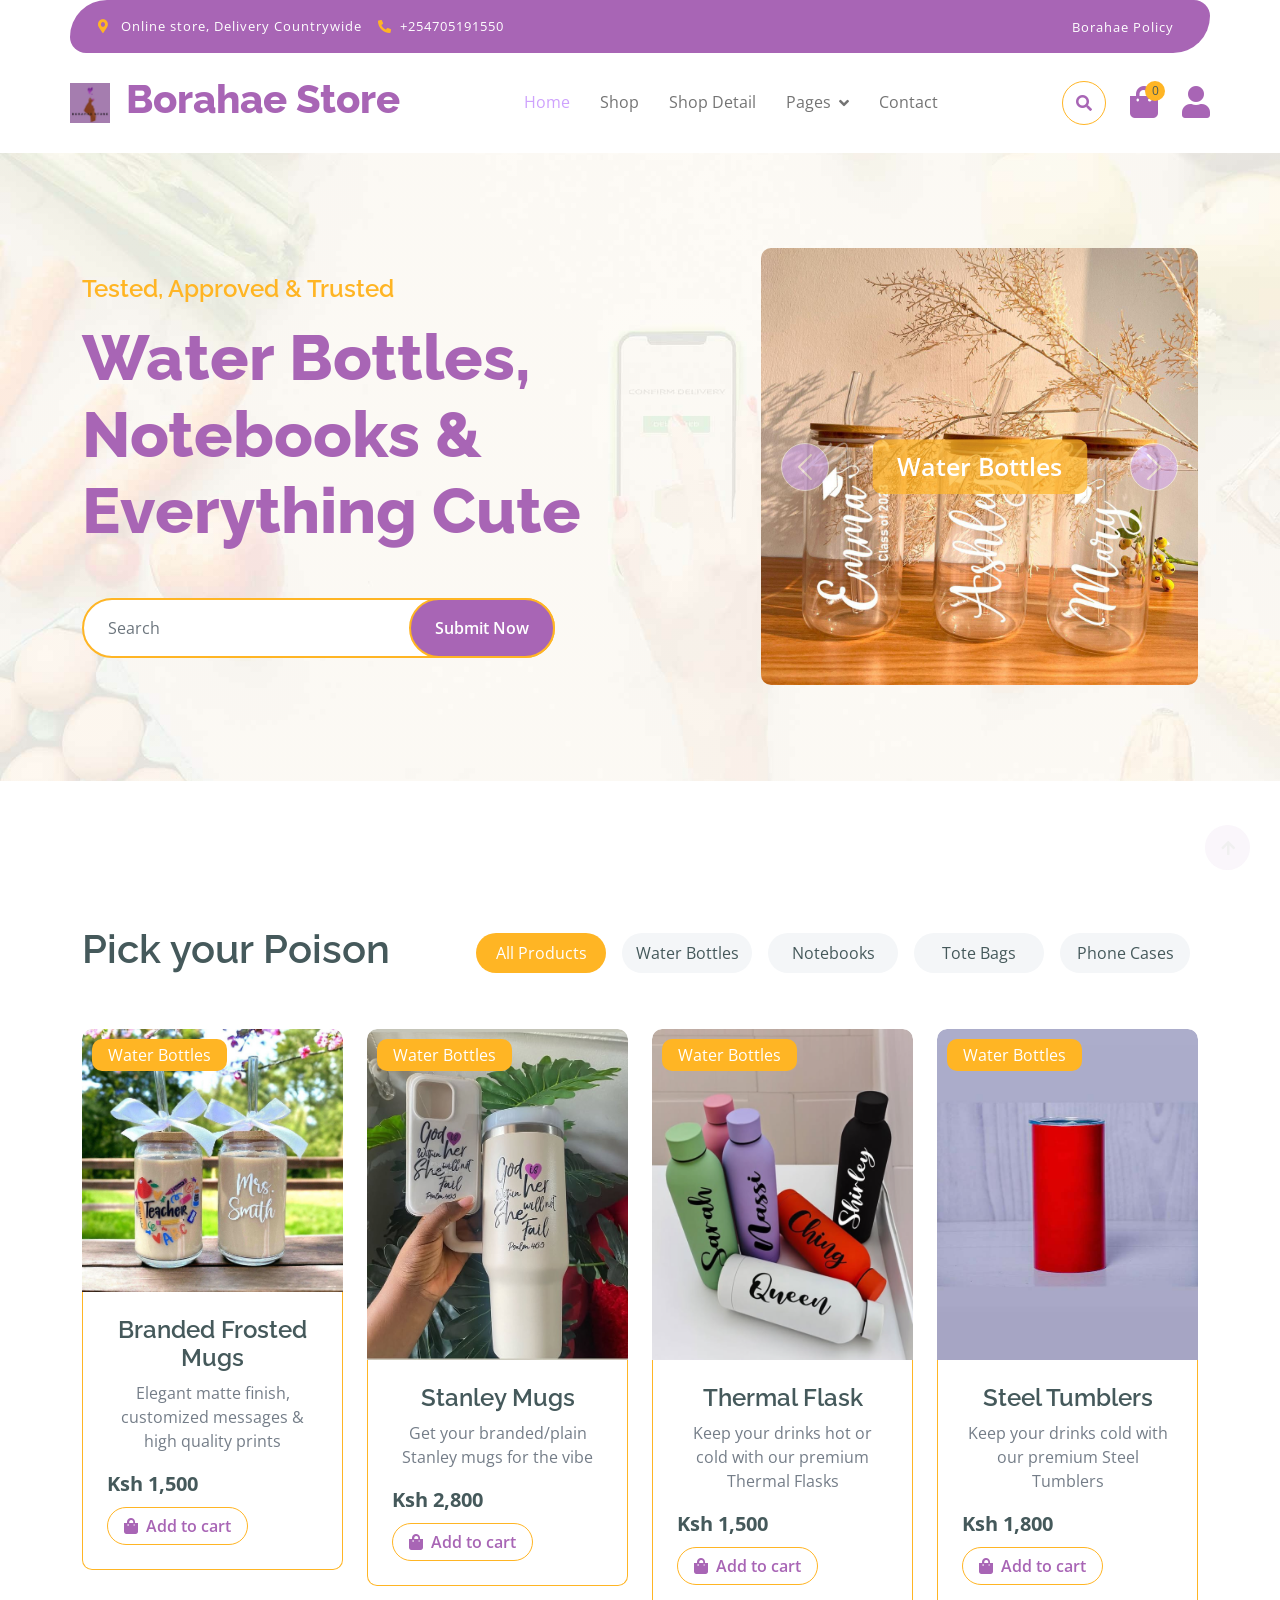
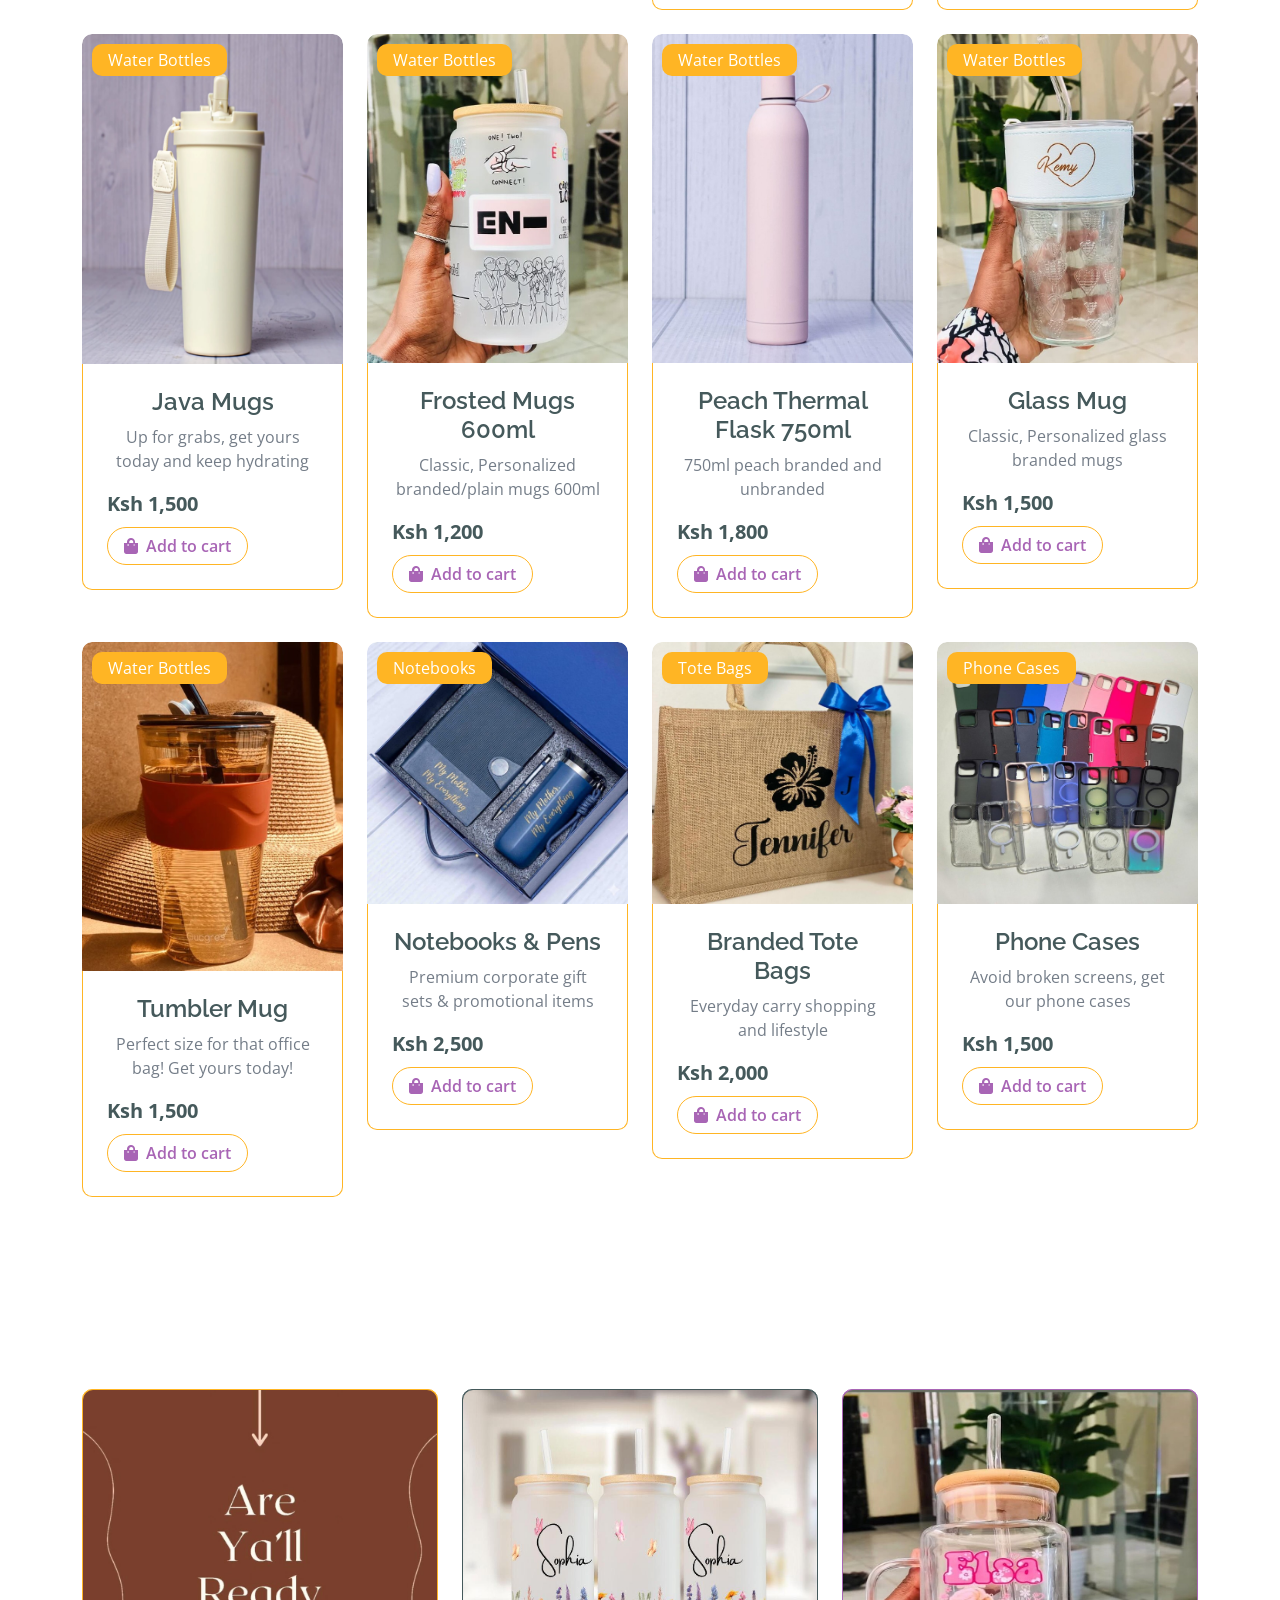
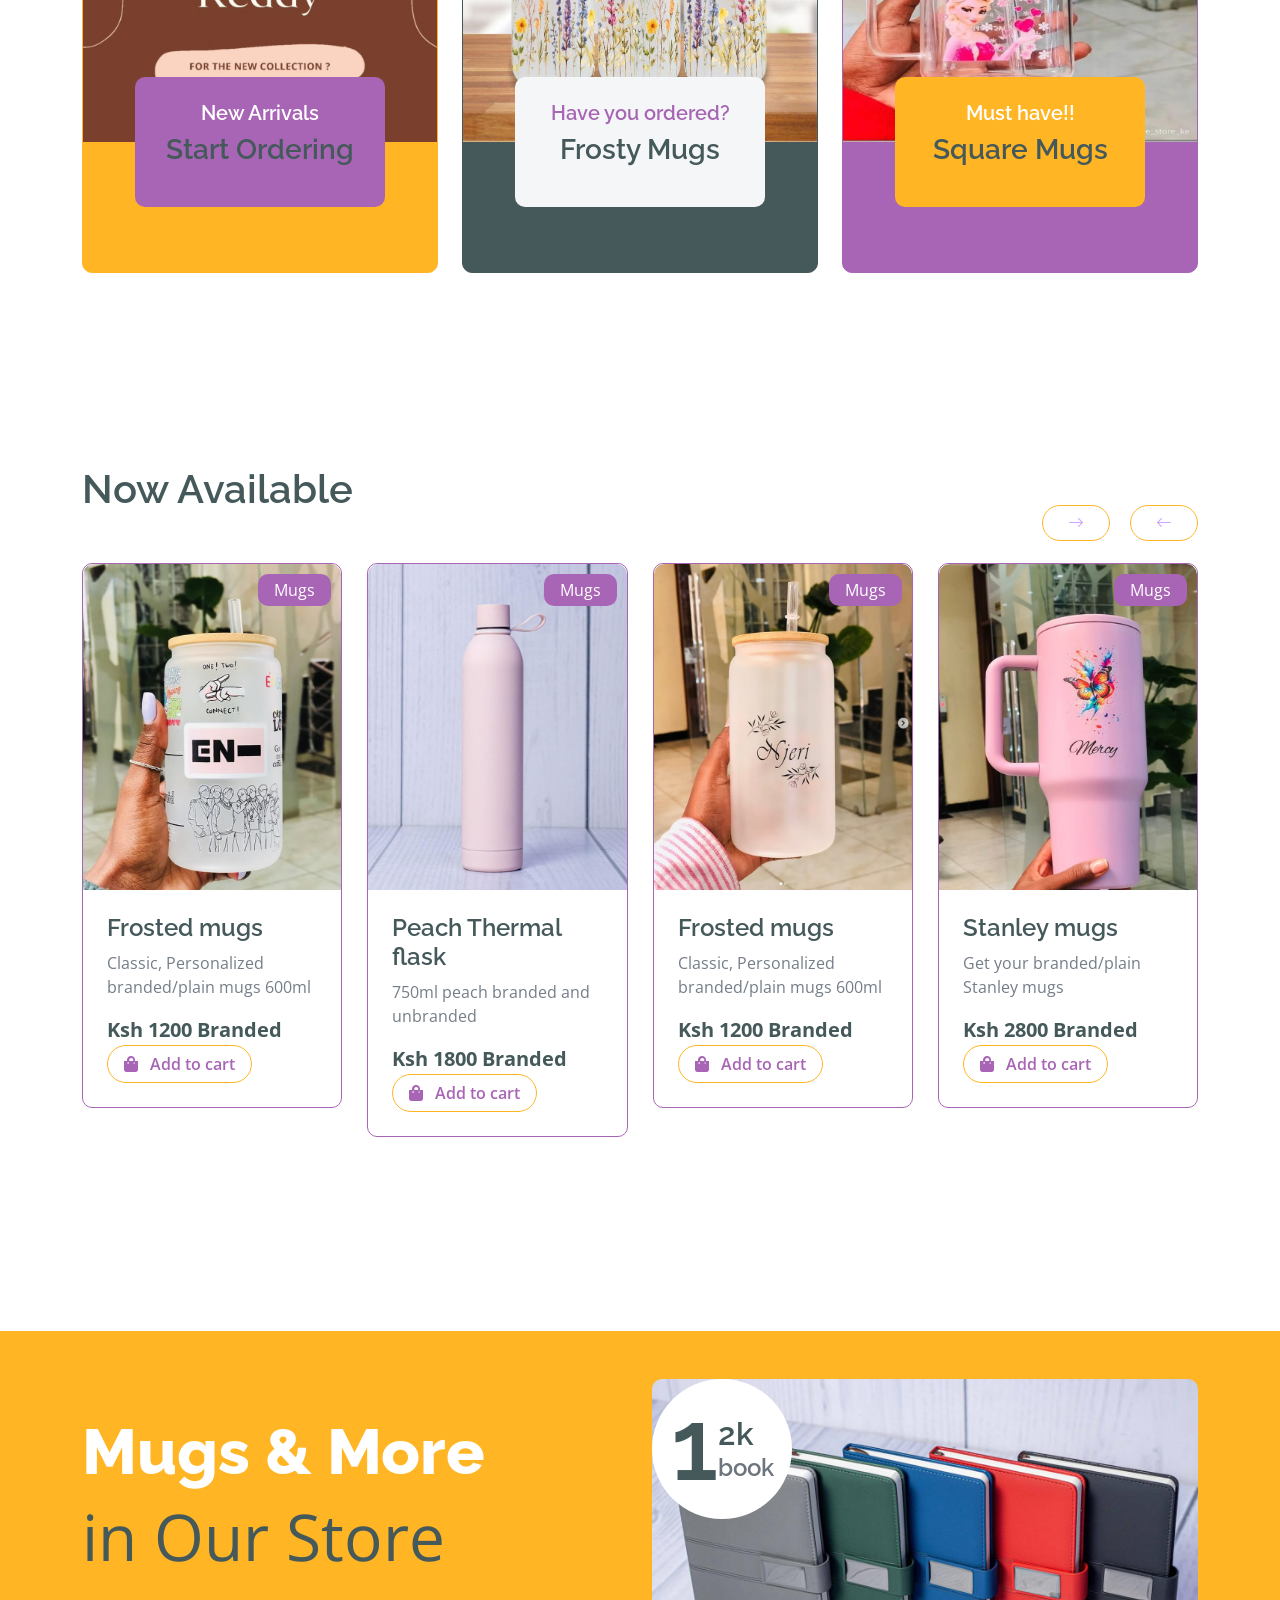
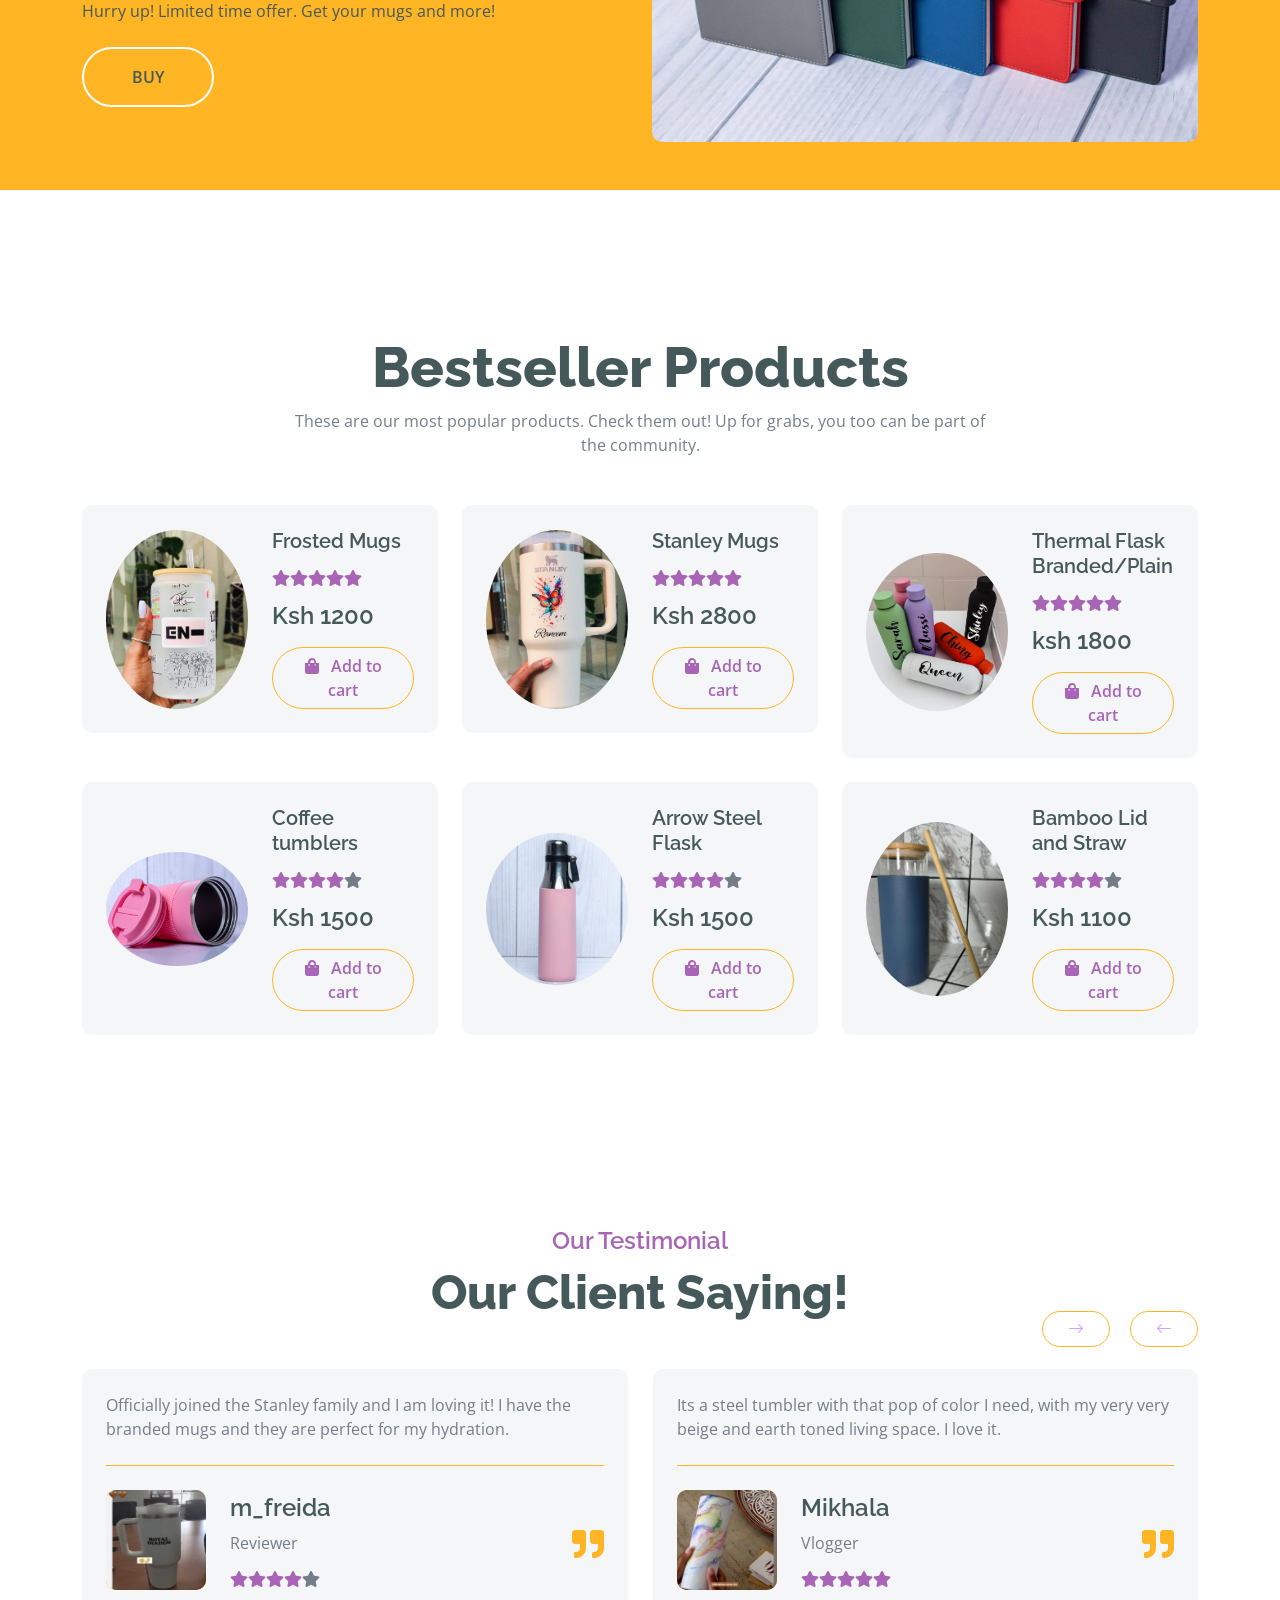
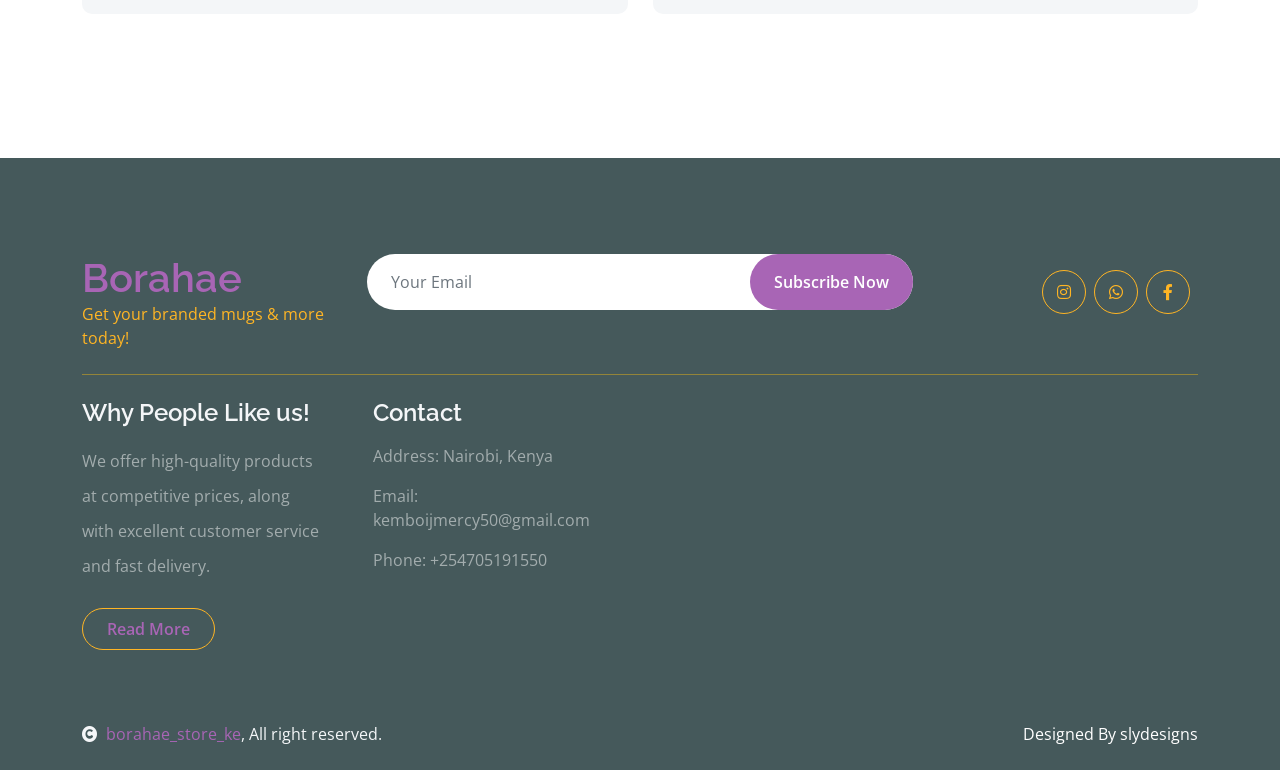
==== commit cbcba393: "cart changes" ====
--- a/index.html
+++ b/index.html
@@ -576,7 +576,8 @@
                             <p>Classic, Personalized branded/plain mugs 600ml</p>
                             <div class="d-flex justify-content-between flex-lg-wrap">
                                 <p class="text-dark fs-5 fw-bold mb-0">Ksh 1200 Branded</p>
-                                <a href="#" class="btn border border-secondary rounded-pill px-3 text-primary"><i class="fa fa-shopping-bag me-2 text-primary"></i> Add to cart</a>
+                                <!-- <a href="#" class="btn border border-secondary rounded-pill px-3 text-primary"><i class="fa fa-shopping-bag me-2 text-primary"></i> Add to cart</a> -->
+                                <button class="btn border border-secondary rounded-pill px-3 text-primary add-to-cart-btn" data-id="6"><i class="fa fa-shopping-bag me-2 text-primary"></i> Add to cart</button>
                             </div>
                         </div>
                     </div>
@@ -590,7 +591,8 @@
                             <p>750ml peach branded and unbranded </p>
                             <div class="d-flex justify-content-between flex-lg-wrap">
                                 <p class="text-dark fs-5 fw-bold mb-0">Ksh 1800 Branded</p>
-                                <a href="#" class="btn border border-secondary rounded-pill px-3 text-primary"><i class="fa fa-shopping-bag me-2 text-primary"></i> Add to cart</a>
+                                <!-- <a href="#" class="btn border border-secondary rounded-pill px-3 text-primary"><i class="fa fa-shopping-bag me-2 text-primary"></i> Add to cart</a> -->
+                                <button class="btn border border-secondary rounded-pill px-3 text-primary add-to-cart-btn" data-id="7"><i class="fa fa-shopping-bag me-2 text-primary"></i> Add to cart</button>
                             </div>
                         </div>
                     </div>
@@ -604,7 +606,8 @@
                             <p>Classic, Personalized branded/plain mugs 600ml</p>
                             <div class="d-flex justify-content-between flex-lg-wrap">
                                 <p class="text-dark fs-5 fw-bold mb-0">Ksh 1200 Branded</p>
-                                <a href="#" class="btn border border-secondary rounded-pill px-3 text-primary"><i class="fa fa-shopping-bag me-2 text-primary"></i> Add to cart</a>
+                                <!-- <a href="#" class="btn border border-secondary rounded-pill px-3 text-primary"><i class="fa fa-shopping-bag me-2 text-primary"></i> Add to cart</a> -->
+                                <button class="btn border border-secondary rounded-pill px-3 text-primary add-to-cart-btn" data-id="6"><i class="fa fa-shopping-bag me-2 text-primary"></i> Add to cart</button>
                             </div>
                         </div>
                     </div>
@@ -618,7 +621,8 @@
                             <p>Get your branded/plain Stanley mugs</p>
                             <div class="d-flex justify-content-between flex-lg-wrap">
                                 <p class="text-dark fs-5 fw-bold mb-0">Ksh 2800 Branded</p>
-                                <a href="#" class="btn border border-secondary rounded-pill px-3 text-primary"><i class="fa fa-shopping-bag me-2 text-primary"></i> Add to cart</a>
+                                <!-- <a href="#" class="btn border border-secondary rounded-pill px-3 text-primary"><i class="fa fa-shopping-bag me-2 text-primary"></i> Add to cart</a> -->
+                                <button class="btn border border-secondary rounded-pill px-3 text-primary add-to-cart-btn" data-id="2"><i class="fa fa-shopping-bag me-2 text-primary"></i> Add to cart</button>
                             </div>
                         </div>
                     </div>
@@ -632,7 +636,8 @@
                             <p>Classic , Personalized glassbranded mugs</p>
                             <div class="d-flex justify-content-between flex-lg-wrap">
                                 <p class="text-dark fs-5 fw-bold mb-0">Ksh 1500 Branded</p>
-                                <a href="#" class="btn border border-secondary rounded-pill px-3 text-primary"><i class="fa fa-shopping-bag me-2 text-primary"></i> Add to cart</a>
+                                <!-- <a href="#" class="btn border border-secondary rounded-pill px-3 text-primary"><i class="fa fa-shopping-bag me-2 text-primary"></i> Add to cart</a> -->
+                                <button class="btn border border-secondary rounded-pill px-3 text-primary add-to-cart-btn" data-id="8"><i class="fa fa-shopping-bag me-2 text-primary"></i> Add to cart</button>
                             </div>
                         </div>
                     </div>
@@ -646,7 +651,8 @@
                             <p>Get your branded/plain Stanley mugs</p>
                             <div class="d-flex justify-content-between flex-lg-wrap">
                                 <p class="text-dark fs-5 fw-bold mb-0">Ksh 2800 Branded</p>
-                                <a href="#" class="btn border border-secondary rounded-pill px-3 text-primary"><i class="fa fa-shopping-bag me-2 text-primary"></i> Add to cart</a>
+                                <!-- <a href="#" class="btn border border-secondary rounded-pill px-3 text-primary"><i class="fa fa-shopping-bag me-2 text-primary"></i> Add to cart</a> -->
+                                <button class="btn border border-secondary rounded-pill px-3 text-primary add-to-cart-btn" data-id="2"><i class="fa fa-shopping-bag me-2 text-primary"></i> Add to cart</button>
                             </div>
                         </div>
                     </div>
@@ -660,7 +666,8 @@
                             <p>Classic, Personalized branded/plain mugs 600ml</p>
                             <div class="d-flex justify-content-between flex-lg-wrap">
                                 <p class="text-dark fs-5 fw-bold mb-0">Ksh 1000 Plain</p>
-                                <a href="#" class="btn border border-secondary rounded-pill px-3 text-primary"><i class="fa fa-shopping-bag me-2 text-primary"></i> Add to cart</a>
+                                <!-- <a href="#" class="btn border border-secondary rounded-pill px-3 text-primary"><i class="fa fa-shopping-bag me-2 text-primary"></i> Add to cart</a> -->
+                                <button class="btn border border-secondary rounded-pill px-3 text-primary add-to-cart-btn" data-id="6"><i class="fa fa-shopping-bag me-2 text-primary"></i> Add to cart</button>
                             </div>
                         </div>
                     </div>
@@ -674,7 +681,8 @@
                             <p>Perfect size for that office bag! Get yours today!</p>
                             <div class="d-flex justify-content-between flex-lg-wrap">
                                 <p class="text-dark fs-5 fw-bold mb-0">Ksh 1500 Branded</p>
-                                <a href="#" class="btn border border-secondary rounded-pill px-3 text-primary"><i class="fa fa-shopping-bag me-2 text-primary"></i> Add to cart</a>
+                                <!-- <a href="#" class="btn border border-secondary rounded-pill px-3 text-primary"><i class="fa fa-shopping-bag me-2 text-primary"></i> Add to cart</a> -->
+                                <button class="btn border border-secondary rounded-pill px-3 text-primary add-to-cart-btn" data-id="9"><i class="fa fa-shopping-bag me-2 text-primary"></i> Add to cart</button>
                             </div>
                         </div>
                     </div>
@@ -738,7 +746,8 @@
                                         <i class="fas fa-star text-primary"></i>
                                     </div>
                                     <h4 class="mb-3">Ksh 1200</h4>
-                                    <a href="#" class="btn border border-secondary rounded-pill px-3 text-primary"><i class="fa fa-shopping-bag me-2 text-primary"></i> Add to cart</a>
+                                    <!-- <a href="#" class="btn border border-secondary rounded-pill px-3 text-primary"><i class="fa fa-shopping-bag me-2 text-primary"></i> Add to cart</a> -->
+                                    <button class="btn border border-secondary rounded-pill px-3 text-primary add-to-cart-btn" data-id="6"><i class="fa fa-shopping-bag me-2 text-primary"></i> Add to cart</button>
                                 </div>
                             </div>
                         </div>
@@ -759,7 +768,8 @@
                                         <i class="fas fa-star text-primary"></i>
                                     </div>
                                     <h4 class="mb-3">Ksh 2800</h4>
-                                    <a href="#" class="btn border border-secondary rounded-pill px-3 text-primary"><i class="fa fa-shopping-bag me-2 text-primary"></i> Add to cart</a>
+                                    <!-- <a href="#" class="btn border border-secondary rounded-pill px-3 text-primary"><i class="fa fa-shopping-bag me-2 text-primary"></i> Add to cart</a> -->
+                                    <button class="btn border border-secondary rounded-pill px-3 text-primary add-to-cart-btn" data-id="2"><i class="fa fa-shopping-bag me-2 text-primary"></i> Add to cart</button>
                                 </div>
                             </div>
                         </div>
@@ -780,7 +790,8 @@
                                         <i class="fas fa-star text-primary"></i>
                                     </div>
                                     <h4 class="mb-3">ksh 1800</h4>
-                                    <a href="#" class="btn border border-secondary rounded-pill px-3 text-primary"><i class="fa fa-shopping-bag me-2 text-primary"></i> Add to cart</a>
+                                    <!-- <a href="#" class="btn border border-secondary rounded-pill px-3 text-primary"><i class="fa fa-shopping-bag me-2 text-primary"></i> Add to cart</a> -->
+                                    <button class="btn border border-secondary rounded-pill px-3 text-primary add-to-cart-btn" data-id="3"><i class="fa fa-shopping-bag me-2 text-primary"></i> Add to cart</button>
                                 </div>
                             </div>
                         </div>
@@ -801,7 +812,8 @@
                                         <i class="fas fa-star"></i>
                                     </div>
                                     <h4 class="mb-3">Ksh 1500</h4>
-                                    <a href="#" class="btn border border-secondary rounded-pill px-3 text-primary"><i class="fa fa-shopping-bag me-2 text-primary"></i> Add to cart</a>
+                                    <!-- <a href="#" class="btn border border-secondary rounded-pill px-3 text-primary"><i class="fa fa-shopping-bag me-2 text-primary"></i> Add to cart</a> -->
+                                    <button class="btn border border-secondary rounded-pill px-3 text-primary add-to-cart-btn" data-id="4"><i class="fa fa-shopping-bag me-2 text-primary"></i> Add to cart</button>
                                 </div>
                             </div>
                         </div>
@@ -822,7 +834,8 @@
                                         <i class="fas fa-star"></i>
                                     </div>
                                     <h4 class="mb-3">Ksh 1500</h4>
-                                    <a href="#" class="btn border border-secondary rounded-pill px-3 text-primary"><i class="fa fa-shopping-bag me-2 text-primary"></i> Add to cart</a>
+                                    <!-- <a href="#" class="btn border border-secondary rounded-pill px-3 text-primary"><i class="fa fa-shopping-bag me-2 text-primary"></i> Add to cart</a> -->
+                                    <button class="btn border border-secondary rounded-pill px-3 text-primary add-to-cart-btn" data-id="3"><i class="fa fa-shopping-bag me-2 text-primary"></i> Add to cart</button>
                                 </div>
                             </div>
                         </div>
@@ -843,7 +856,8 @@
                                         <i class="fas fa-star"></i>
                                     </div>
                                     <h4 class="mb-3">Ksh 1100</h4>
-                                    <a href="#" class="btn border border-secondary rounded-pill px-3 text-primary"><i class="fa fa-shopping-bag me-2 text-primary"></i> Add to cart</a>
+                                    <!-- <a href="#" class="btn border border-secondary rounded-pill px-3 text-primary"><i class="fa fa-shopping-bag me-2 text-primary"></i> Add to cart</a> -->
+                                    <button class="btn border border-secondary rounded-pill px-3 text-primary add-to-cart-btn" data-id="6"><i class="fa fa-shopping-bag me-2 text-primary"></i> Add to cart</button>
                                 </div>
                             </div>
                         </div>
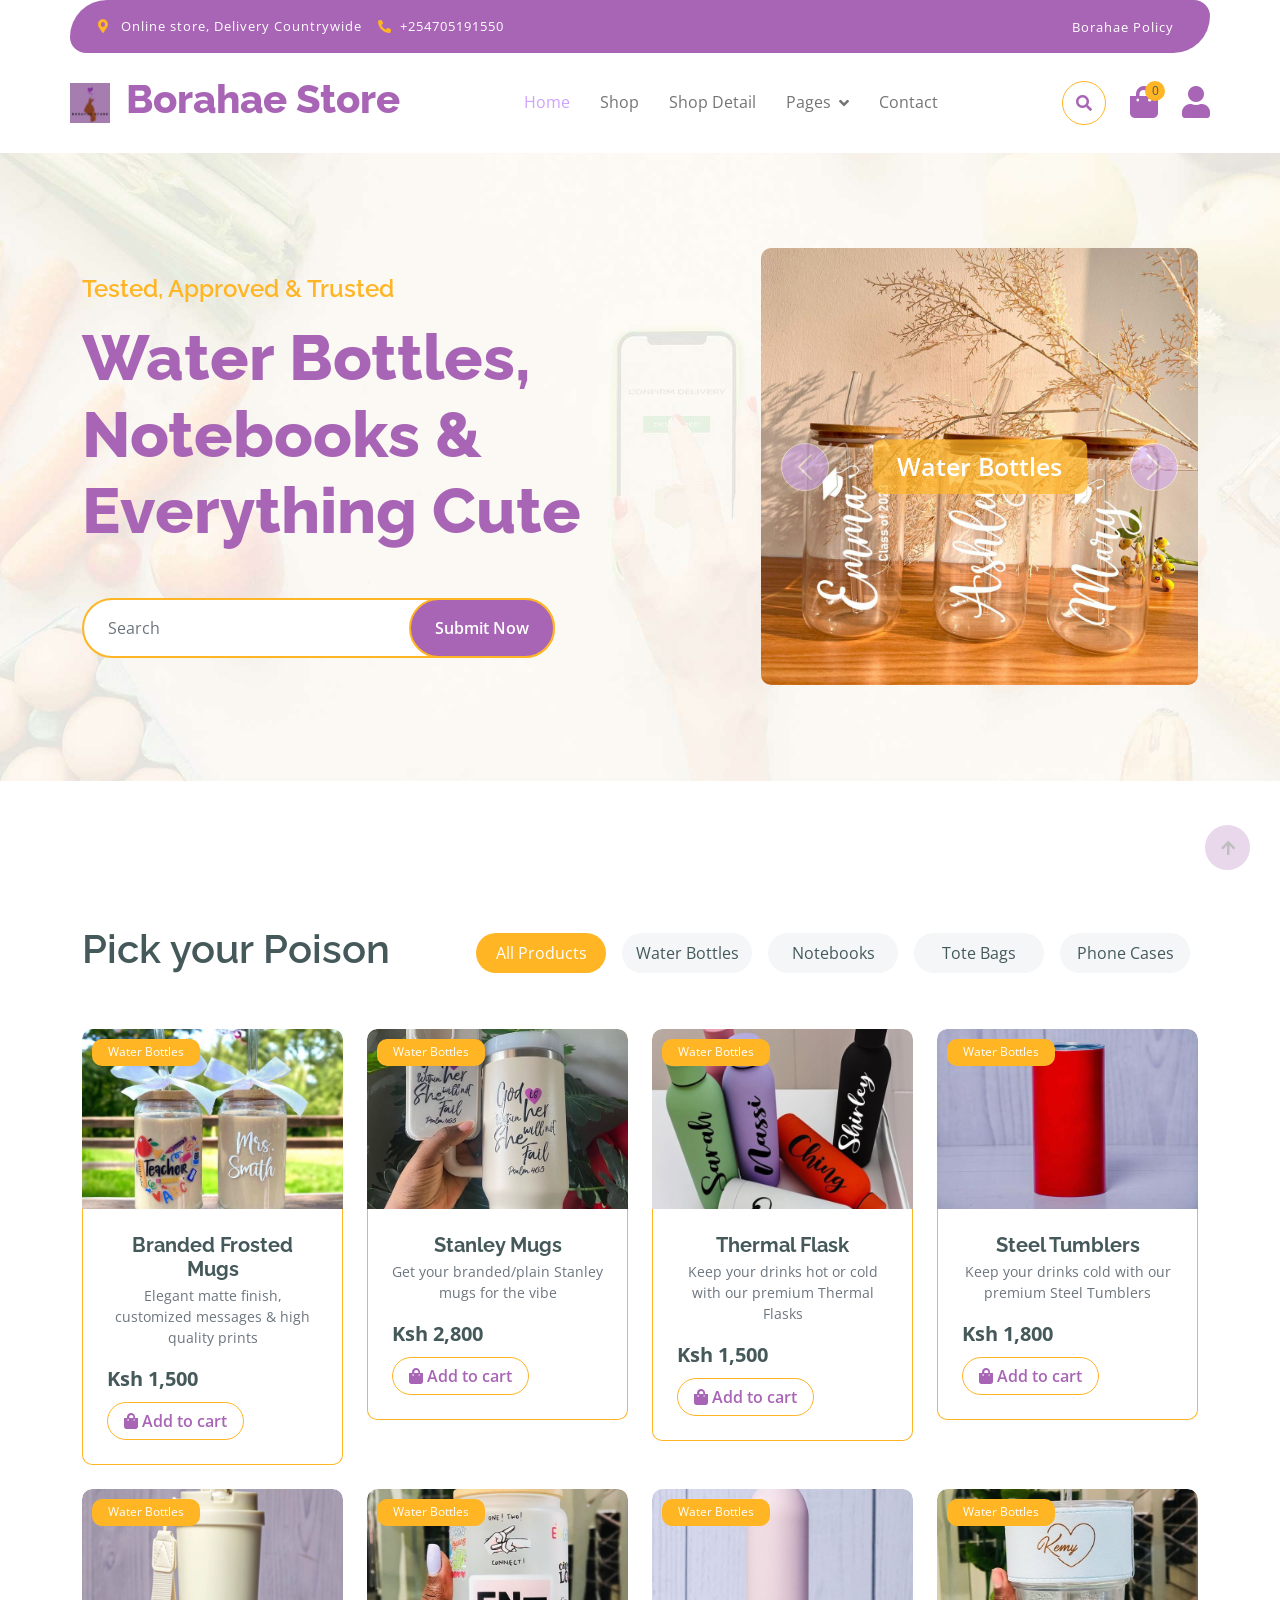
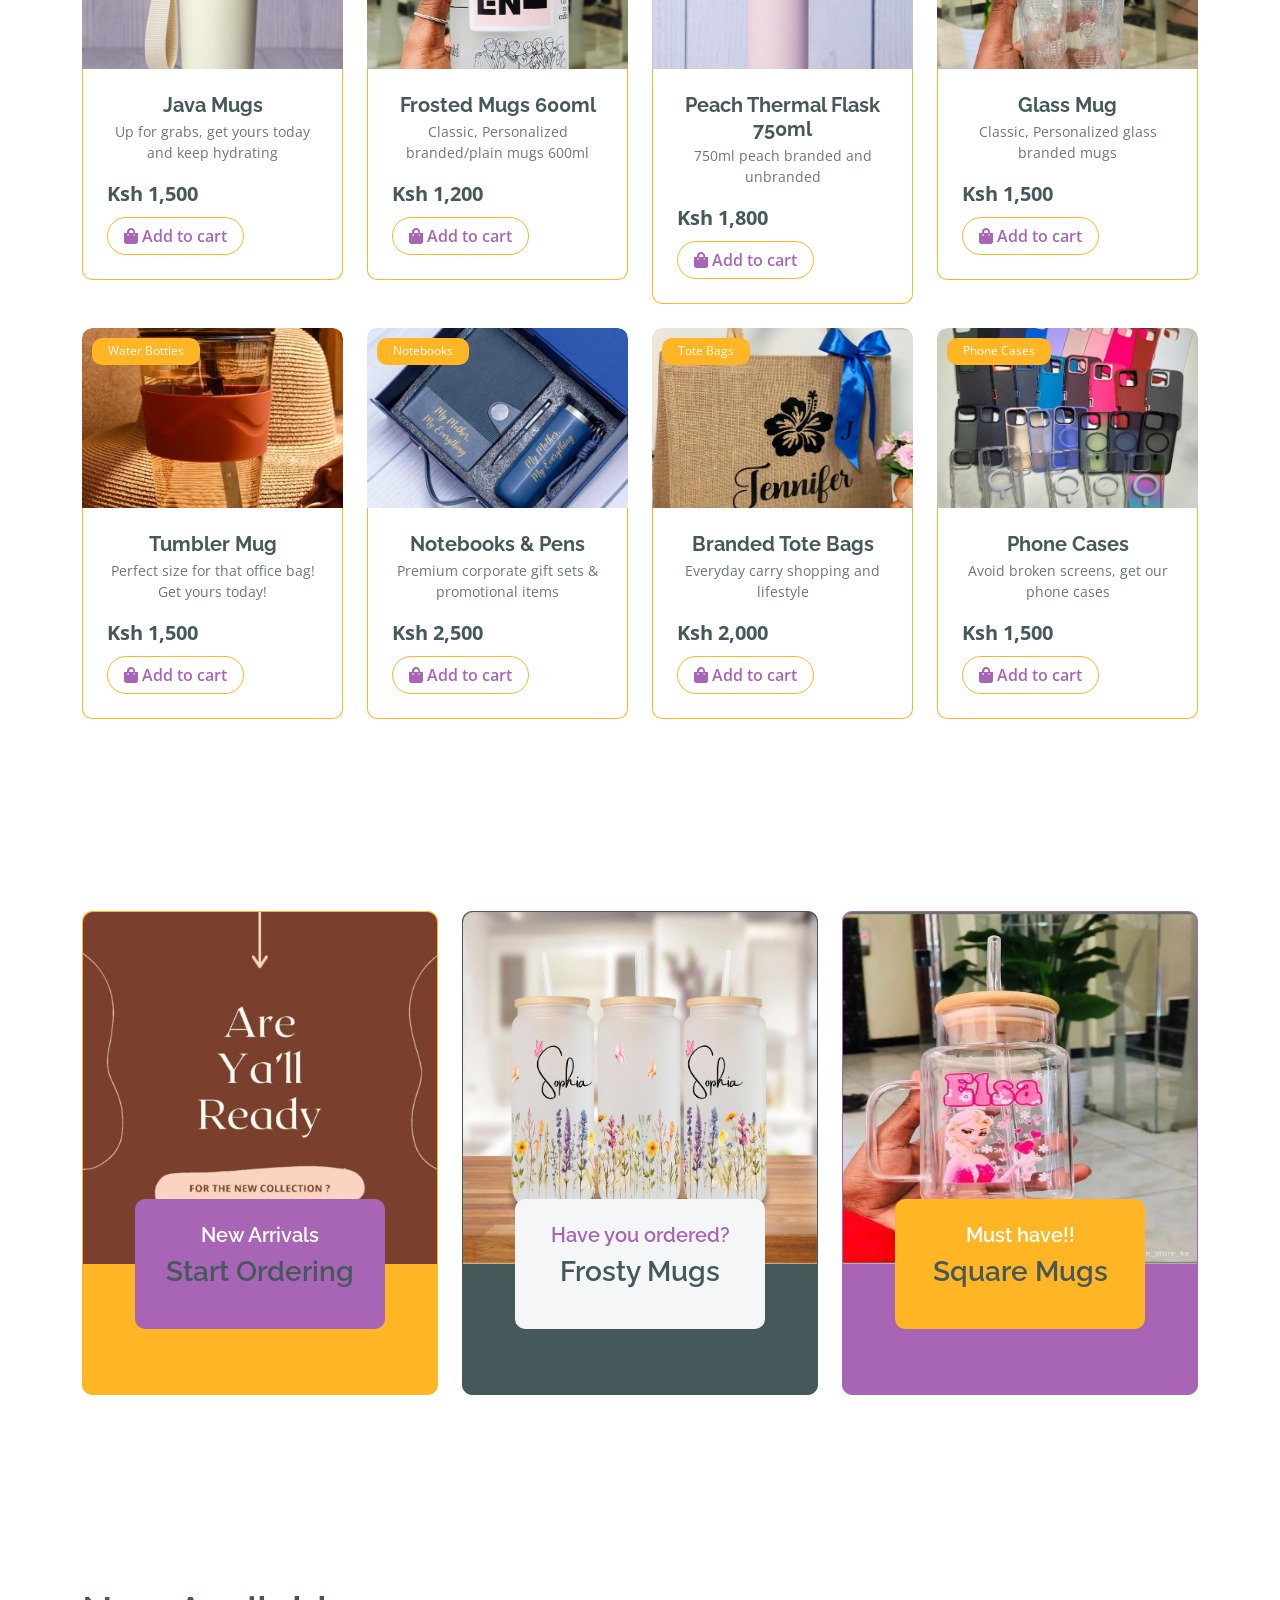
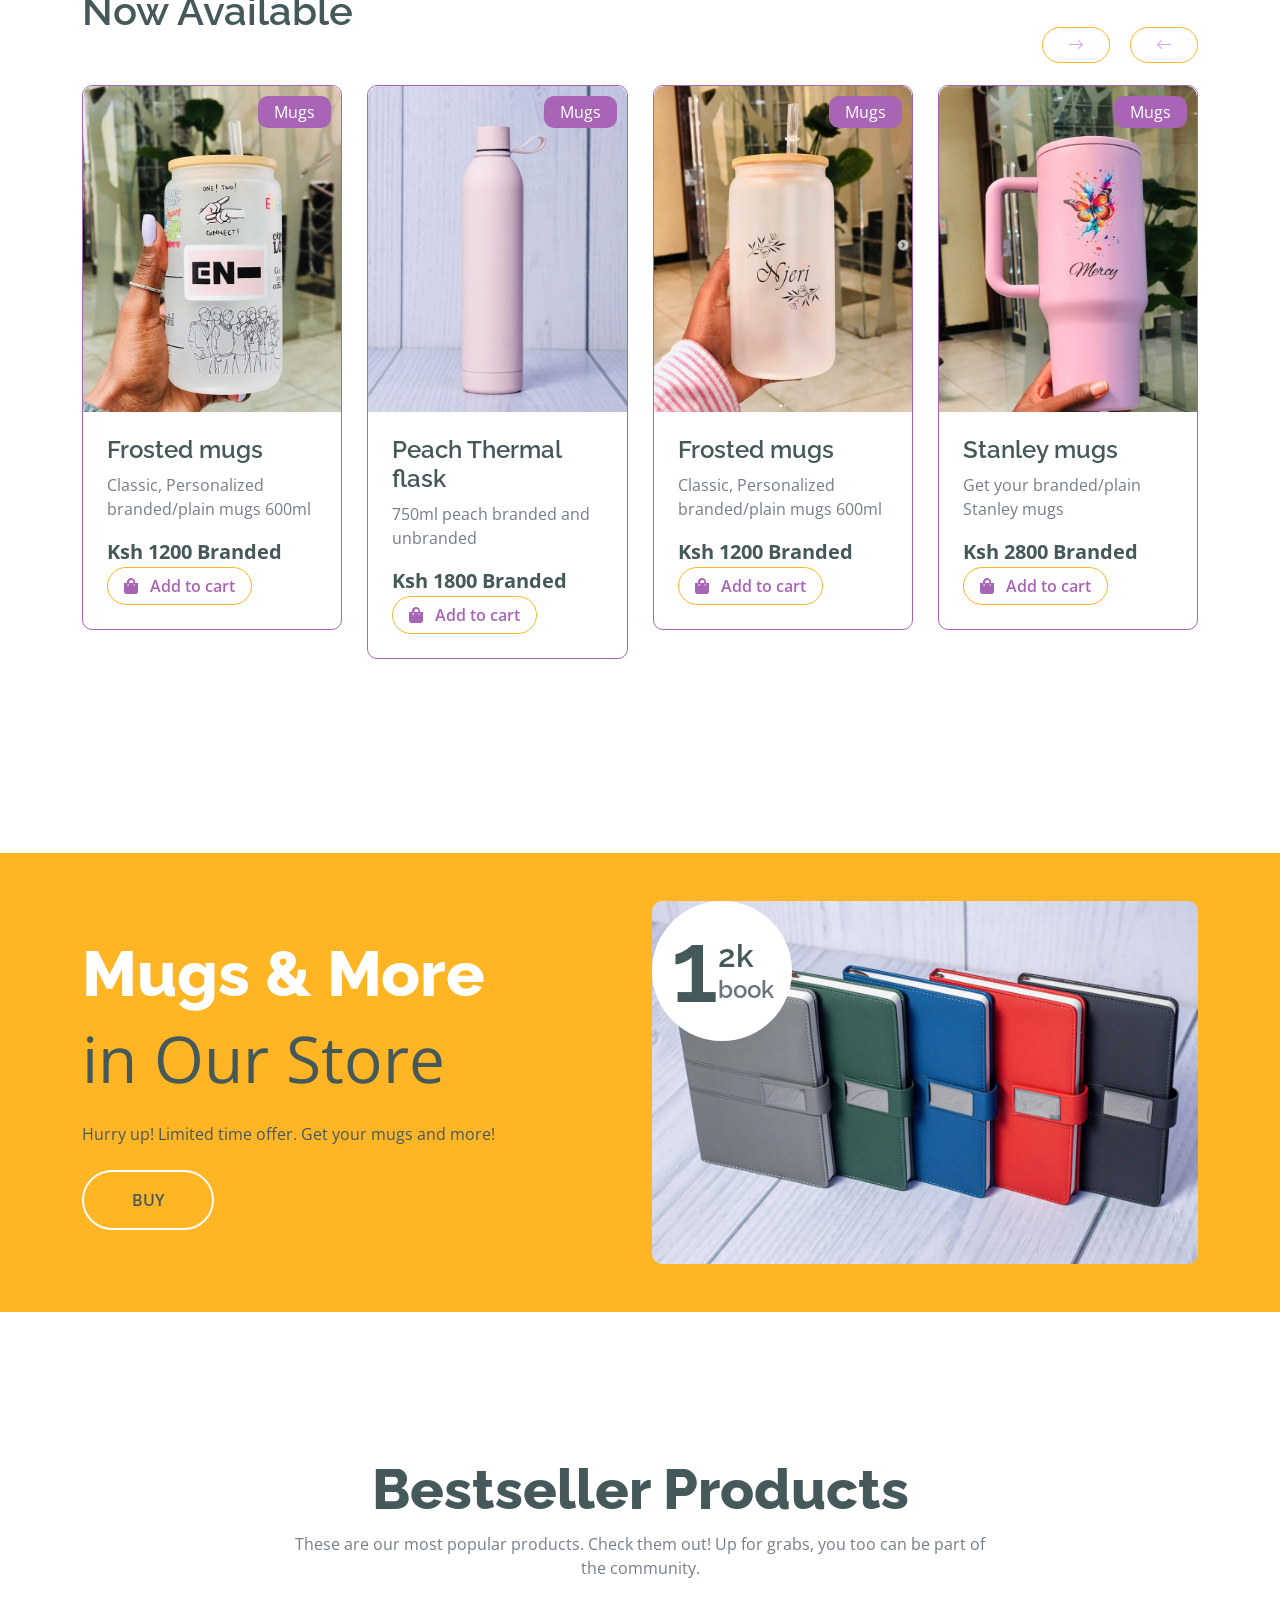
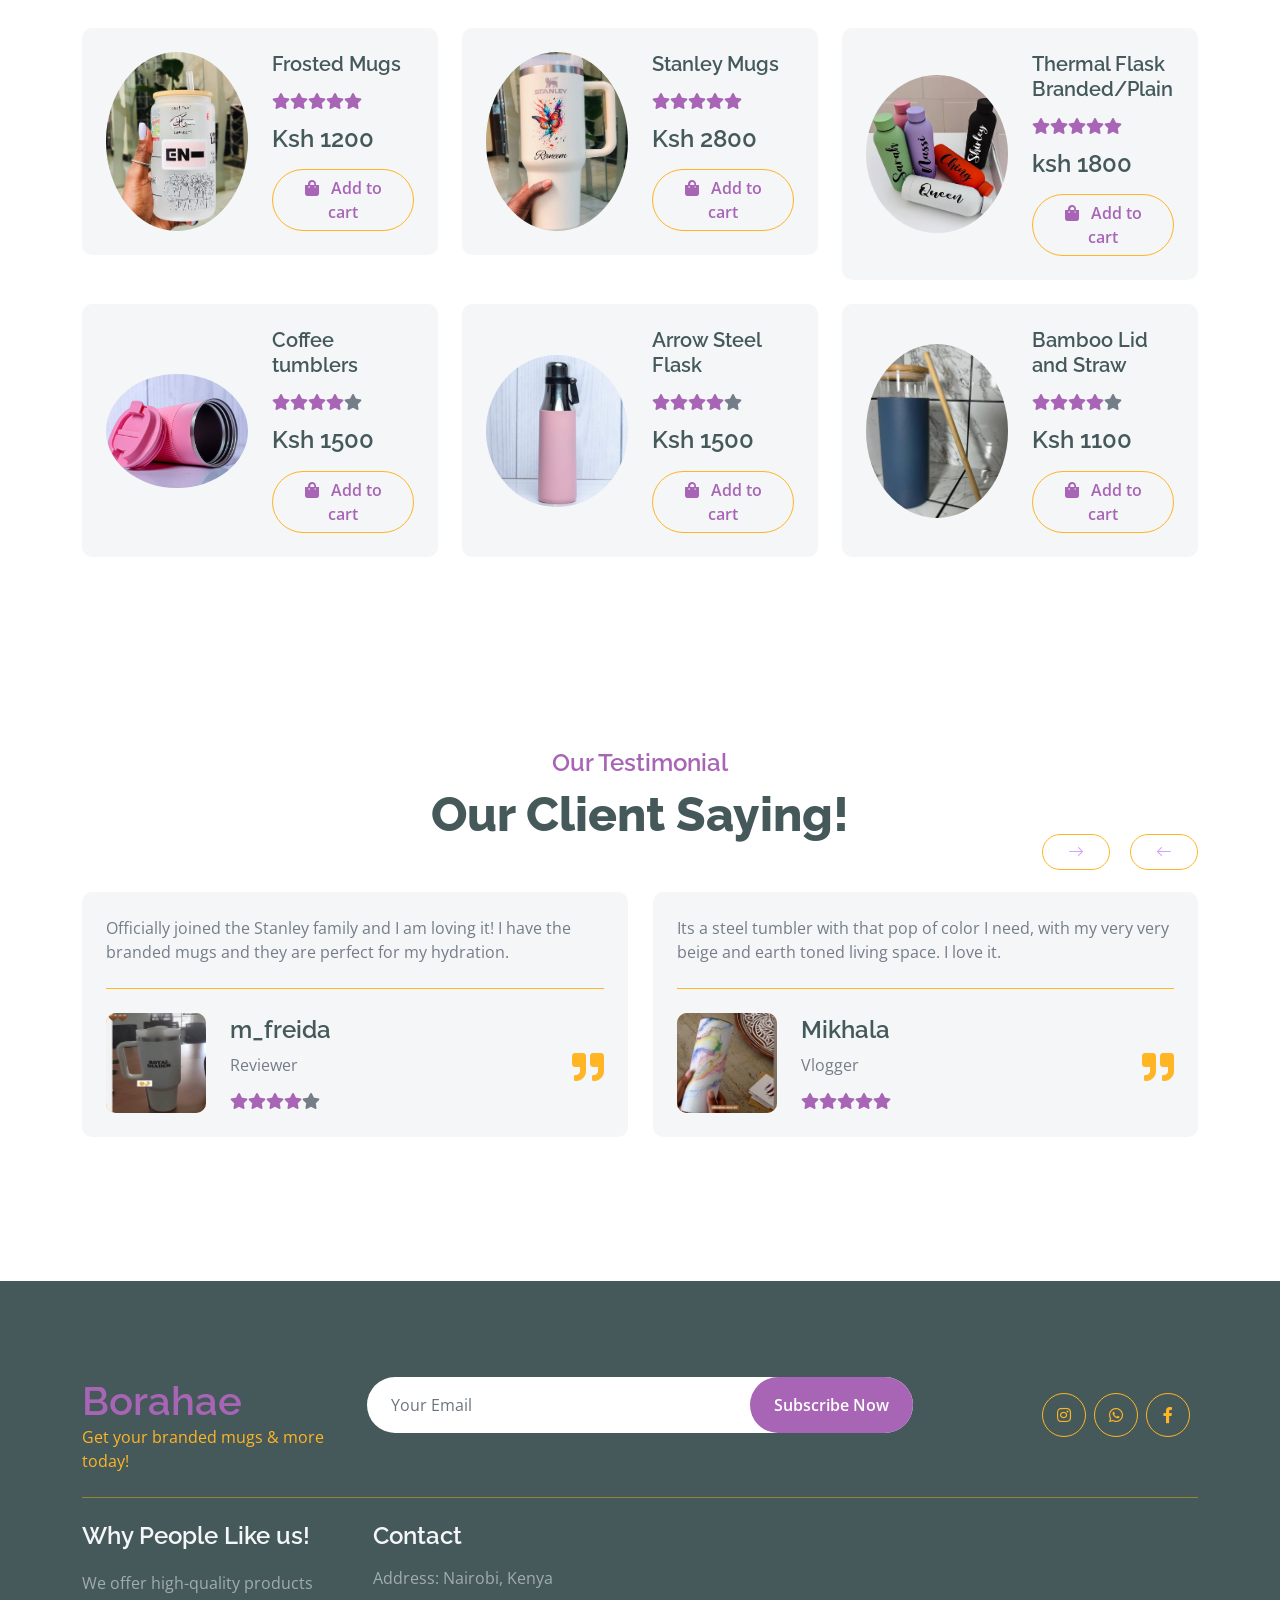
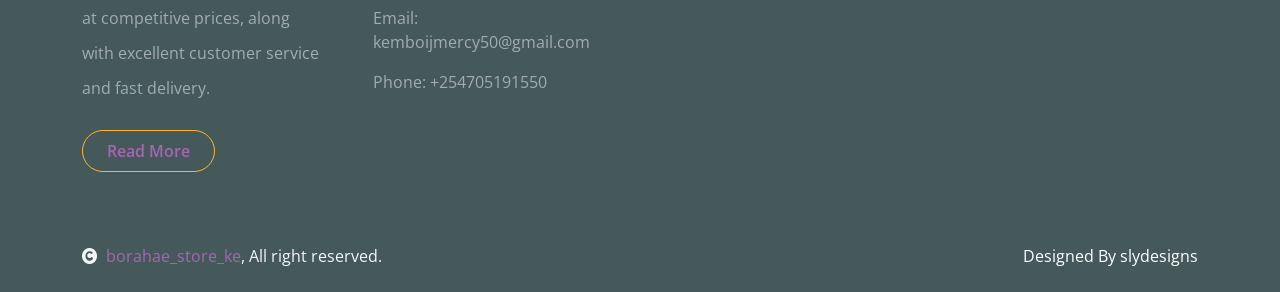
==== commit 98561ffd: "cart issues" ====
--- a/index.html
+++ b/index.html
@@ -78,7 +78,8 @@
                             <button class="btn-search btn border border-secondary btn-md-square rounded-circle bg-white me-4" data-bs-toggle="modal" data-bs-target="#searchModal"><i class="fas fa-search text-primary"></i></button>
                             <a href="cart.html" class="position-relative me-4 my-auto">
                                 <i class="fa fa-shopping-bag fa-2x"></i>
-                                <span class="position-absolute bg-secondary rounded-circle d-flex align-items-center justify-content-center text-dark px-1" style="top: -5px; left: 15px; height: 20px; min-width: 20px;">3</span>
+                                <span class="position-absolute bg-secondary rounded-circle d-flex align-items-center justify-content-center text-dark px-1" style="top: -5px; left: 15px; height: 20px; min-width: 20px;">0</span>
+                                <!-- <span class="position-absolute bg-secondary rounded-circle d-flex align-items-center justify-content-center text-dark px-1" style="top: -5px; left: 15px; height: 20px; min-width: 20px;">0</span> -->
                             </a>
                             <a href="login.html" class="my-auto">
                                 <i class="fas fa-user fa-2x"></i>
--- a/css/style.css
+++ b/css/style.css
@@ -219,7 +219,7 @@
 
 .page-header {
     position: relative;
-    background: linear-gradient(rgba(0, 0, 0, 0.3), rgba(0, 0, 0, 0.3)), url(../img/cart-page-header-img.jpg);
+    background: linear-gradient(rgba(0, 0, 0, 0.3), rgba(0, 0, 0, 0.3)), url(../img/m12.jpg);
     background-position: center center;
     background-repeat: no-repeat;
     background-size: cover;
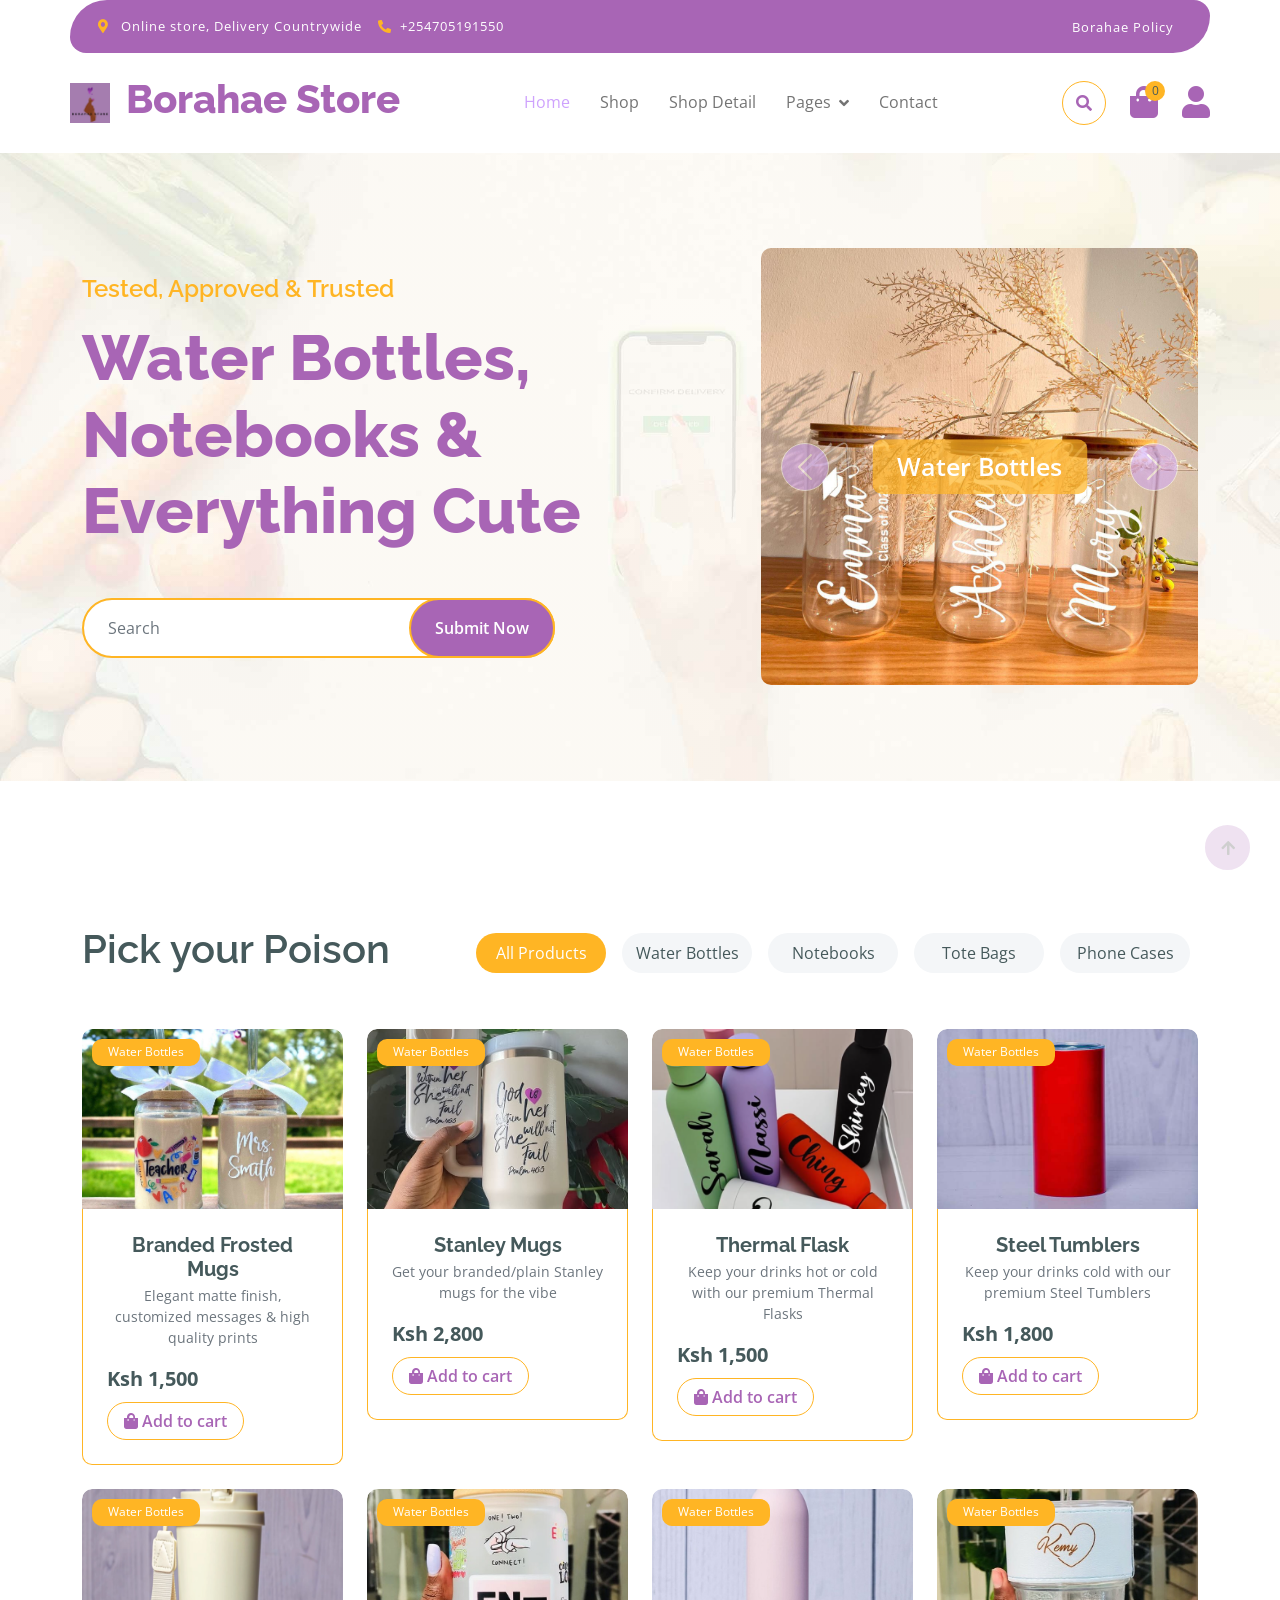
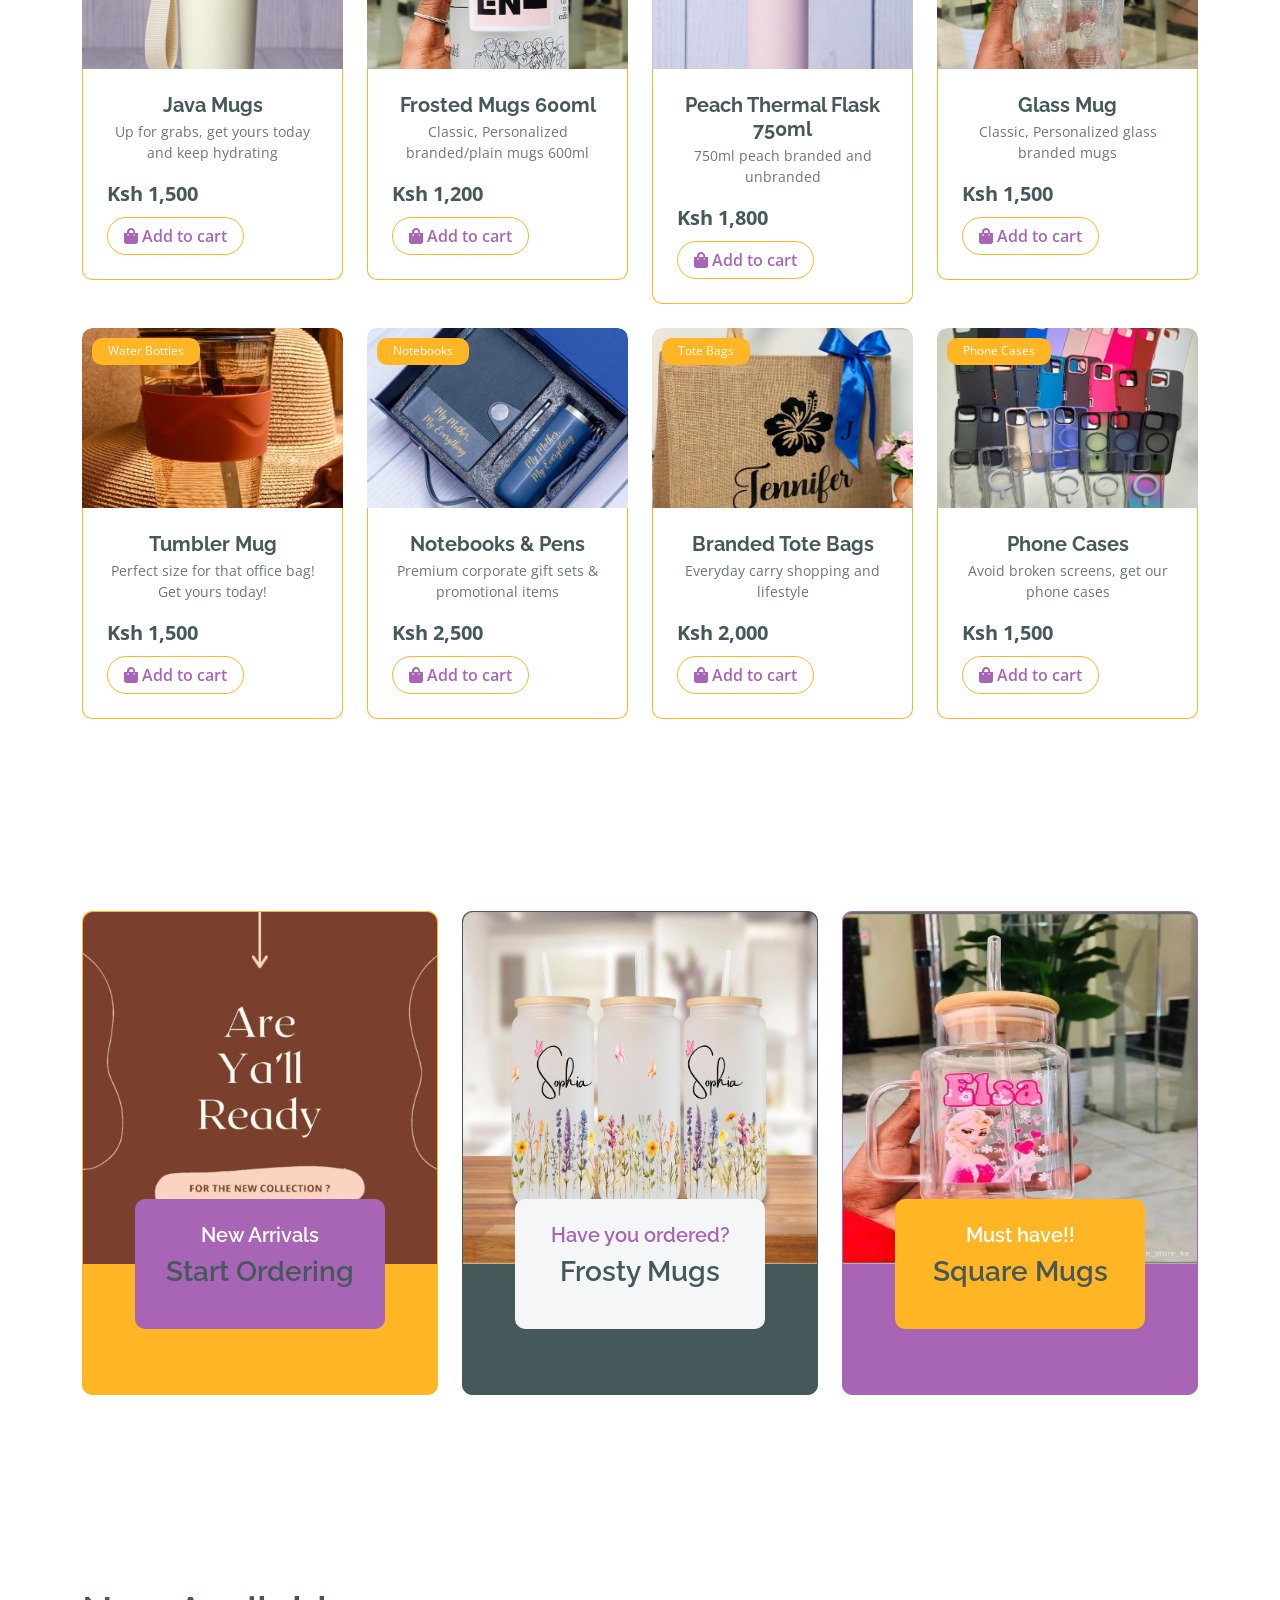
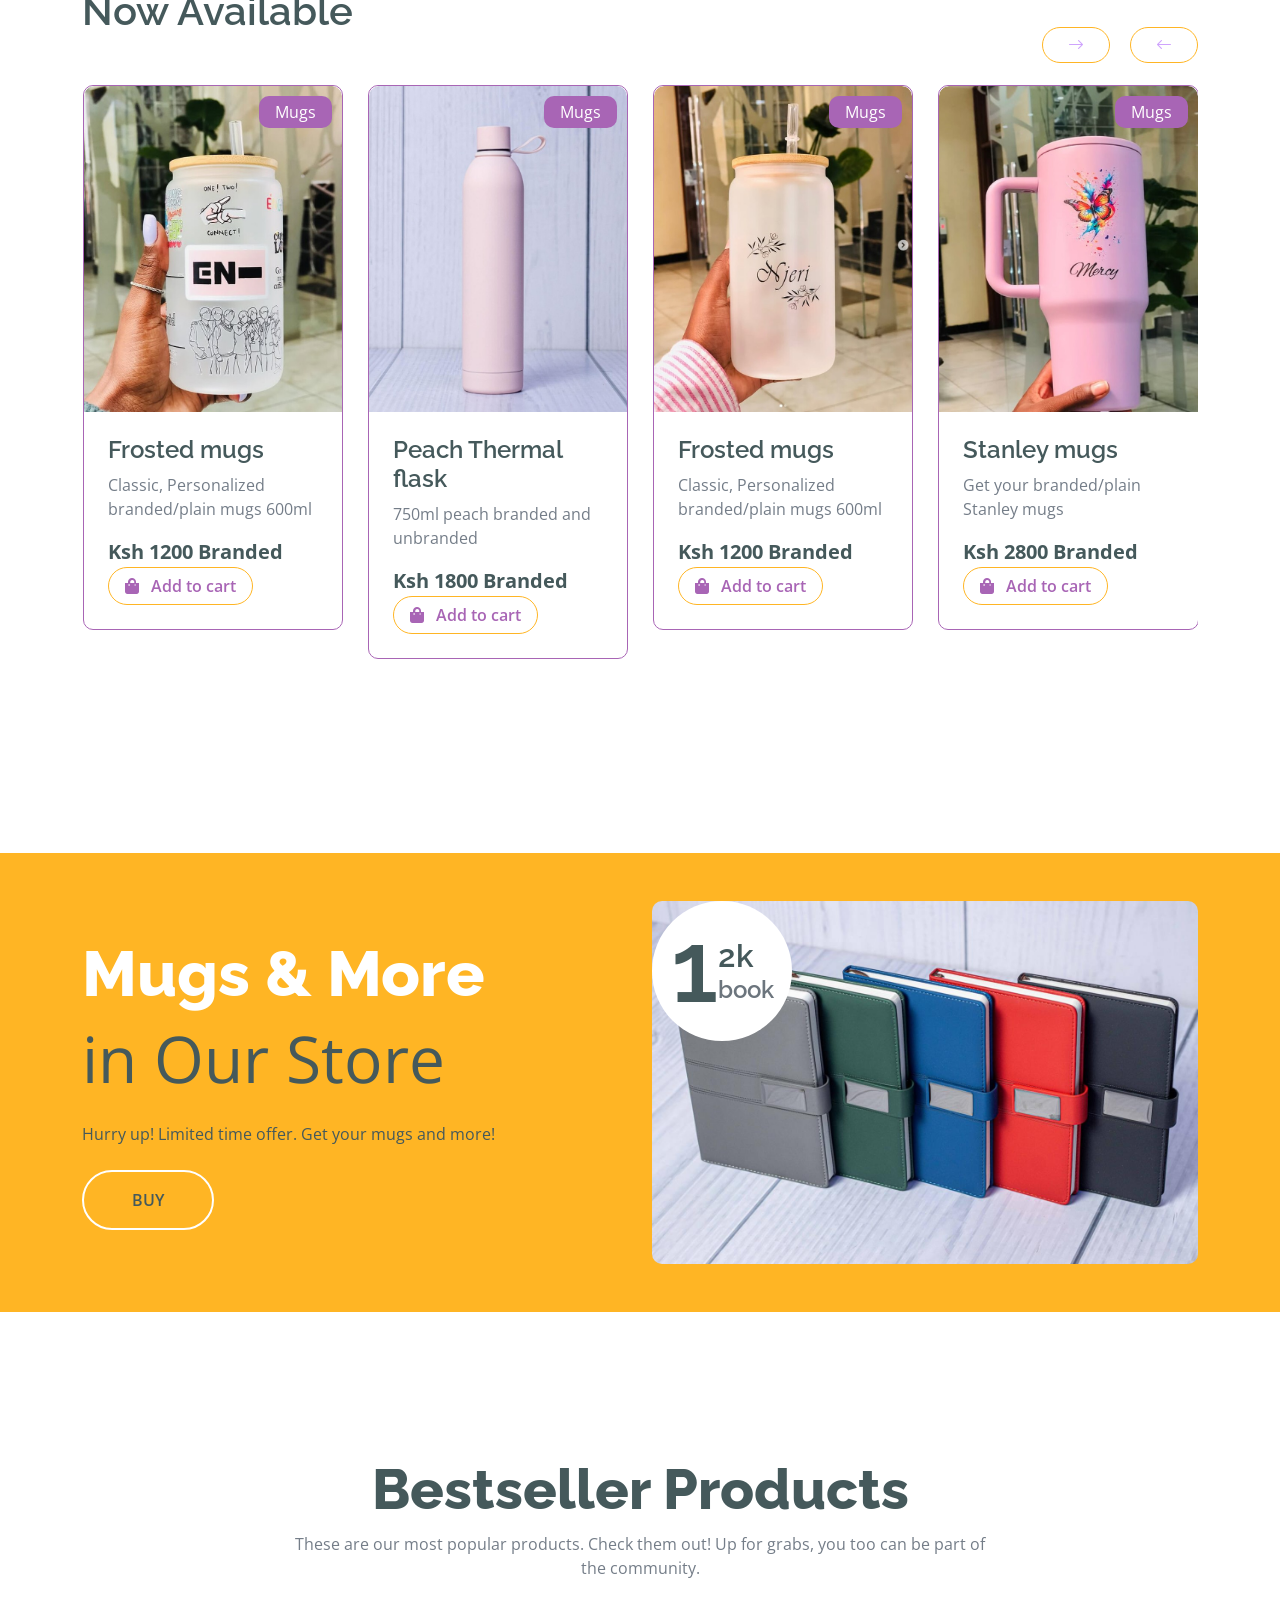
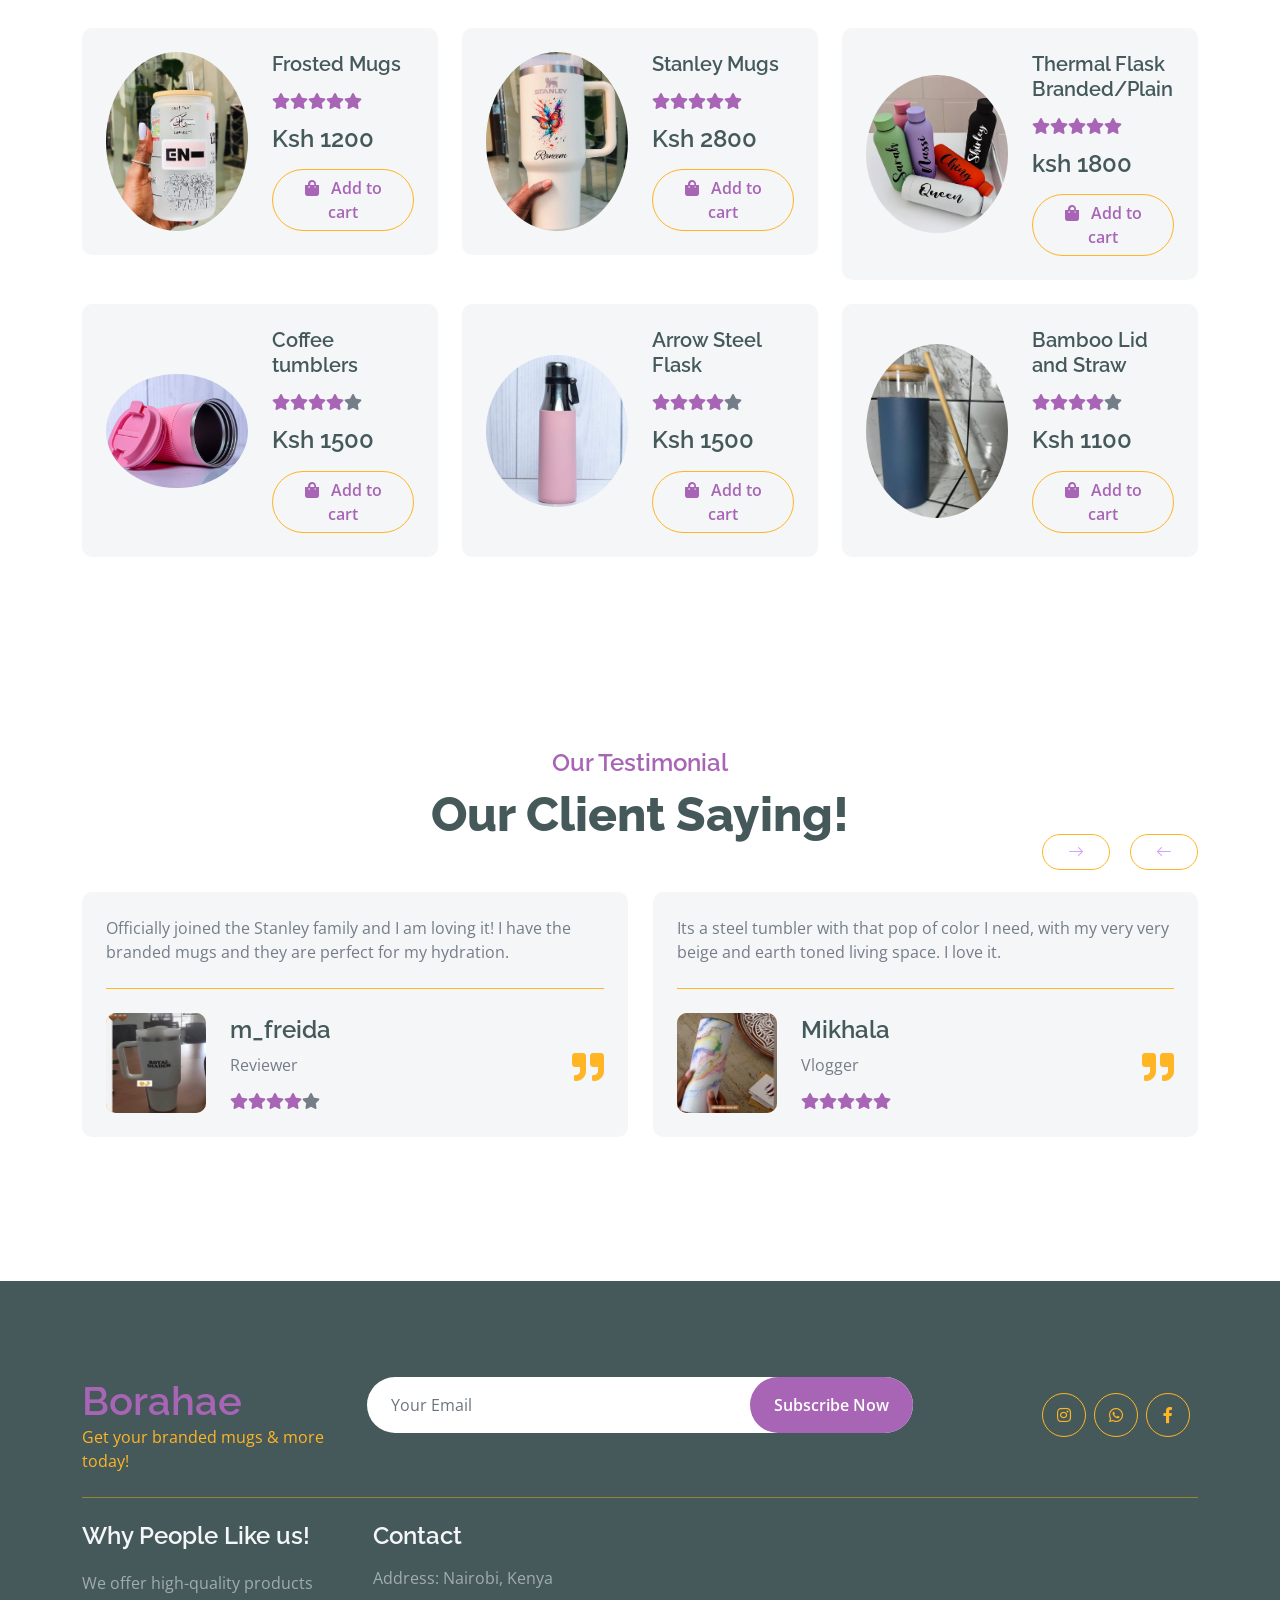
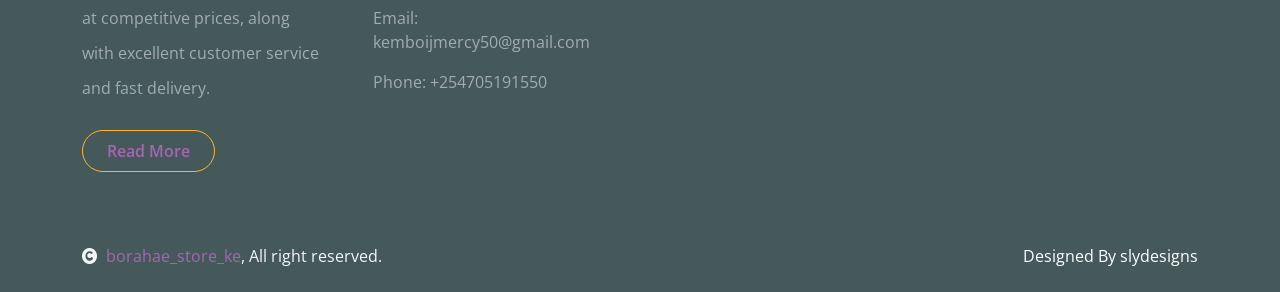
==== commit 2344b8bb: "added images" ====
--- a/index.html
+++ b/index.html
@@ -208,7 +208,7 @@
                                                     <h4>Branded frosted mugs</h4>
                                                     <p>Ellegant matte finish, customized messages & high quality prints</p>
                                                     <div class="d-flex justify-content-between flex-lg-wrap">
-                                                        <p class="text-dark fs-5 fw-bold mb-0">ksh 1500</p>
+                                                        <p class="text-dark fs-5 fw-bold mb-0">ksh 1200</p>
                                                         <a href="#" class="btn border border-secondary rounded-pill px-3 text-primary"><i class="fa fa-shopping-bag me-2 text-primary"></i> Add to cart</a>
                                                     </div>
                                                 </div>
@@ -608,7 +608,7 @@
                             <div class="d-flex justify-content-between flex-lg-wrap">
                                 <p class="text-dark fs-5 fw-bold mb-0">Ksh 1200 Branded</p>
                                 <!-- <a href="#" class="btn border border-secondary rounded-pill px-3 text-primary"><i class="fa fa-shopping-bag me-2 text-primary"></i> Add to cart</a> -->
-                                <button class="btn border border-secondary rounded-pill px-3 text-primary add-to-cart-btn" data-id="6"><i class="fa fa-shopping-bag me-2 text-primary"></i> Add to cart</button>
+                                <button class="btn border border-secondary rounded-pill px-3 text-primary add-to-cart-btn" data-id="8"><i class="fa fa-shopping-bag me-2 text-primary"></i> Add to cart</button>
                             </div>
                         </div>
                     </div>
@@ -623,7 +623,7 @@
                             <div class="d-flex justify-content-between flex-lg-wrap">
                                 <p class="text-dark fs-5 fw-bold mb-0">Ksh 2800 Branded</p>
                                 <!-- <a href="#" class="btn border border-secondary rounded-pill px-3 text-primary"><i class="fa fa-shopping-bag me-2 text-primary"></i> Add to cart</a> -->
-                                <button class="btn border border-secondary rounded-pill px-3 text-primary add-to-cart-btn" data-id="2"><i class="fa fa-shopping-bag me-2 text-primary"></i> Add to cart</button>
+                                <button class="btn border border-secondary rounded-pill px-3 text-primary add-to-cart-btn" data-id="9"><i class="fa fa-shopping-bag me-2 text-primary"></i> Add to cart</button>
                             </div>
                         </div>
                     </div>
@@ -638,7 +638,7 @@
                             <div class="d-flex justify-content-between flex-lg-wrap">
                                 <p class="text-dark fs-5 fw-bold mb-0">Ksh 1500 Branded</p>
                                 <!-- <a href="#" class="btn border border-secondary rounded-pill px-3 text-primary"><i class="fa fa-shopping-bag me-2 text-primary"></i> Add to cart</a> -->
-                                <button class="btn border border-secondary rounded-pill px-3 text-primary add-to-cart-btn" data-id="8"><i class="fa fa-shopping-bag me-2 text-primary"></i> Add to cart</button>
+                                <button class="btn border border-secondary rounded-pill px-3 text-primary add-to-cart-btn" data-id="10"><i class="fa fa-shopping-bag me-2 text-primary"></i> Add to cart</button>
                             </div>
                         </div>
                     </div>
@@ -653,13 +653,28 @@
                             <div class="d-flex justify-content-between flex-lg-wrap">
                                 <p class="text-dark fs-5 fw-bold mb-0">Ksh 2800 Branded</p>
                                 <!-- <a href="#" class="btn border border-secondary rounded-pill px-3 text-primary"><i class="fa fa-shopping-bag me-2 text-primary"></i> Add to cart</a> -->
-                                <button class="btn border border-secondary rounded-pill px-3 text-primary add-to-cart-btn" data-id="2"><i class="fa fa-shopping-bag me-2 text-primary"></i> Add to cart</button>
-                            </div>
-                        </div>
-                    </div>
-                    <div class="border border-primary rounded position-relative vesitable-item">
-                        <div class="vesitable-img">
-                            <img src="img/m5.jpg" class="img-fluid w-100 rounded-top" alt="">
+                                <button class="btn border border-secondary rounded-pill px-3 text-primary add-to-cart-btn" data-id="11"><i class="fa fa-shopping-bag me-2 text-primary"></i> Add to cart</button>
+                            </div>
+                        </div>
+                    </div>
+                    <div class="border border-primary rounded position-relative vesitable-item">
+                        <div class="vesitable-img">
+                            <img src="img/bs3.jpeg" class="img-fluid w-100 rounded-top" alt="">
+                        </div>
+                        <div class="text-white bg-primary px-3 py-1 rounded position-absolute" style="top: 10px; right: 10px;">Mugs</div>
+                        <div class="p-4 rounded-bottom">
+                            <h4>Branded Stanley</h4>
+                            <p>Get your branded/plain Stanley mugs</p>
+                            <div class="d-flex justify-content-between flex-lg-wrap">
+                                <p class="text-dark fs-5 fw-bold mb-0">Ksh 2800 Branded</p>
+                                <!-- <a href="#" class="btn border border-secondary rounded-pill px-3 text-primary"><i class="fa fa-shopping-bag me-2 text-primary"></i> Add to cart</a> -->
+                                <button class="btn border border-secondary rounded-pill px-3 text-primary add-to-cart-btn" data-id="12"><i class="fa fa-shopping-bag me-2 text-primary"></i> Add to cart</button>
+                            </div>
+                        </div>
+                    </div>
+                    <div class="border border-primary rounded position-relative vesitable-item">
+                        <div class="vesitable-img">
+                            <img src="img/fbr2.jpeg" class="img-fluid w-100 rounded-top" alt="">
                         </div>
                         <div class="text-white bg-primary px-3 py-1 rounded position-absolute" style="top: 10px; right: 10px;">Mugs</div>
                         <div class="p-4 rounded-bottom">
@@ -668,7 +683,37 @@
                             <div class="d-flex justify-content-between flex-lg-wrap">
                                 <p class="text-dark fs-5 fw-bold mb-0">Ksh 1000 Plain</p>
                                 <!-- <a href="#" class="btn border border-secondary rounded-pill px-3 text-primary"><i class="fa fa-shopping-bag me-2 text-primary"></i> Add to cart</a> -->
-                                <button class="btn border border-secondary rounded-pill px-3 text-primary add-to-cart-btn" data-id="6"><i class="fa fa-shopping-bag me-2 text-primary"></i> Add to cart</button>
+                                <button class="btn border border-secondary rounded-pill px-3 text-primary add-to-cart-btn" data-id="13"><i class="fa fa-shopping-bag me-2 text-primary"></i> Add to cart</button>
+                            </div>
+                        </div>
+                    </div>
+                    <div class="border border-primary rounded position-relative vesitable-item">
+                        <div class="vesitable-img">
+                            <img src="img/br1.jpeg" class="img-fluid w-100 rounded-top" alt="">
+                        </div>
+                        <div class="text-white bg-primary px-3 py-1 rounded position-absolute" style="top: 10px; right: 10px;">Mugs</div>
+                        <div class="p-4 rounded-bottom">
+                            <h4>Frosted mugs</h4>
+                            <p>Classic, Personalized branded/plain mugs 600ml</p>
+                            <div class="d-flex justify-content-between flex-lg-wrap">
+                                <p class="text-dark fs-5 fw-bold mb-0">Ksh 1200 Branded</p>
+                                <!-- <a href="#" class="btn border border-secondary rounded-pill px-3 text-primary"><i class="fa fa-shopping-bag me-2 text-primary"></i> Add to cart</a> -->
+                                <button class="btn border border-secondary rounded-pill px-3 text-primary add-to-cart-btn" data-id="14"><i class="fa fa-shopping-bag me-2 text-primary"></i> Add to cart</button>
+                            </div>
+                        </div>
+                    </div>
+                    <div class="border border-primary rounded position-relative vesitable-item">
+                        <div class="vesitable-img">
+                            <img src="img/fp4.jpeg" class="img-fluid w-100 rounded-top" alt="">
+                        </div>
+                        <div class="text-white bg-primary px-3 py-1 rounded position-absolute" style="top: 10px; right: 10px;">Mugs</div>
+                        <div class="p-4 rounded-bottom">
+                            <h4>Frosted Plain</h4>
+                            <p>Classic, Frosted plain mugs for your preference 600ml</p>
+                            <div class="d-flex justify-content-between flex-lg-wrap">
+                                <p class="text-dark fs-5 fw-bold mb-0">Ksh 1000 Plain</p>
+                                <!-- <a href="#" class="btn border border-secondary rounded-pill px-3 text-primary"><i class="fa fa-shopping-bag me-2 text-primary"></i> Add to cart</a> -->
+                                <button class="btn border border-secondary rounded-pill px-3 text-primary add-to-cart-btn" data-id="15"><i class="fa fa-shopping-bag me-2 text-primary"></i> Add to cart</button>
                             </div>
                         </div>
                     </div>
@@ -683,7 +728,127 @@
                             <div class="d-flex justify-content-between flex-lg-wrap">
                                 <p class="text-dark fs-5 fw-bold mb-0">Ksh 1500 Branded</p>
                                 <!-- <a href="#" class="btn border border-secondary rounded-pill px-3 text-primary"><i class="fa fa-shopping-bag me-2 text-primary"></i> Add to cart</a> -->
-                                <button class="btn border border-secondary rounded-pill px-3 text-primary add-to-cart-btn" data-id="9"><i class="fa fa-shopping-bag me-2 text-primary"></i> Add to cart</button>
+                                <button class="btn border border-secondary rounded-pill px-3 text-primary add-to-cart-btn" data-id="16"><i class="fa fa-shopping-bag me-2 text-primary"></i> Add to cart</button>
+                            </div>
+                        </div>
+                    </div>
+                    <div class="border border-primary rounded position-relative vesitable-item">
+                        <div class="vesitable-img">
+                            <img src="img/s5.jpeg" class="img-fluid w-100 rounded-top" alt="">
+                        </div>
+                        <div class="text-white bg-primary px-3 py-1 rounded position-absolute" style="top: 10px; right: 10px;">Mugs</div>
+                        <div class="p-4 rounded-bottom">
+                            <h4>Plain Stanley</h4>
+                            <p>Get your Plain Stanley mugs today!</p>
+                            <div class="d-flex justify-content-between flex-lg-wrap">
+                                <p class="text-dark fs-5 fw-bold mb-0">Ksh 2500 Plain</p>
+                                <!-- <a href="#" class="btn border border-secondary rounded-pill px-3 text-primary"><i class="fa fa-shopping-bag me-2 text-primary"></i> Add to cart</a> -->
+                                <button class="btn border border-secondary rounded-pill px-3 text-primary add-to-cart-btn" data-id="17"><i class="fa fa-shopping-bag me-2 text-primary"></i> Add to cart</button>
+                            </div>
+                        </div>
+                    </div>
+                    <div class="border border-primary rounded position-relative vesitable-item">
+                        <div class="vesitable-img">
+                            <img src="img/s6.jpeg" class="img-fluid w-100 rounded-top" alt="">
+                        </div>
+                        <div class="text-white bg-primary px-3 py-1 rounded position-absolute" style="top: 10px; right: 10px;">Mugs</div>
+                        <div class="p-4 rounded-bottom">
+                            <h4>Plain Stanley</h4>
+                            <p>Get your Plain Stanley mugs today! Perfect for everyday use and easily portable. Available in multiple colors and different sizes.</p>
+                            <div class="d-flex justify-content-between flex-lg-wrap">
+                                <p class="text-dark fs-5 fw-bold mb-0">Ksh 2500 Plain</p>
+                                <!-- <a href="#" class="btn border border-secondary rounded-pill px-3 text-primary"><i class="fa fa-shopping-bag me-2 text-primary"></i> Add to cart</a> -->
+                                <button class="btn border border-secondary rounded-pill px-3 text-primary add-to-cart-btn" data-id="18"><i class="fa fa-shopping-bag me-2 text-primary"></i> Add to cart</button>
+                            </div>
+                        </div>
+                    </div>
+                    <div class="border border-primary rounded position-relative vesitable-item">
+                        <div class="vesitable-img">
+                            <img src="img/s8.jpeg" class="img-fluid w-100 rounded-top" alt="">
+                        </div>
+                        <div class="text-white bg-primary px-3 py-1 rounded position-absolute" style="top: 10px; right: 10px;">Mugs</div>
+                        <div class="p-4 rounded-bottom">
+                            <h4>Plain Stanley</h4>
+                            <p>Get your Plain Stanley mugs today!</p>
+                            <div class="d-flex justify-content-between flex-lg-wrap">
+                                <p class="text-dark fs-5 fw-bold mb-0">Ksh 2500 Plain</p>
+                                <!-- <a href="#" class="btn border border-secondary rounded-pill px-3 text-primary"><i class="fa fa-shopping-bag me-2 text-primary"></i> Add to cart</a> -->
+                                <button class="btn border border-secondary rounded-pill px-3 text-primary add-to-cart-btn" data-id="19"><i class="fa fa-shopping-bag me-2 text-primary"></i> Add to cart</button>
+                            </div>
+                        </div>
+                    </div>
+                    <div class="border border-primary rounded position-relative vesitable-item">
+                        <div class="vesitable-img">
+                            <img src="img/s9.jpeg" class="img-fluid w-100 rounded-top" alt="">
+                        </div>
+                        <div class="text-white bg-primary px-3 py-1 rounded position-absolute" style="top: 10px; right: 10px;">Mugs</div>
+                        <div class="p-4 rounded-bottom">
+                            <h4>Plain Stanley</h4>
+                            <p>Get your Plain Stanley mugs today!</p>
+                            <div class="d-flex justify-content-between flex-lg-wrap">
+                                <p class="text-dark fs-5 fw-bold mb-0">Ksh 2500 Plain</p>
+                                <!-- <a href="#" class="btn border border-secondary rounded-pill px-3 text-primary"><i class="fa fa-shopping-bag me-2 text-primary"></i> Add to cart</a> -->
+                                <button class="btn border border-secondary rounded-pill px-3 text-primary add-to-cart-btn" data-id="20"><i class="fa fa-shopping-bag me-2 text-primary"></i> Add to cart</button>
+                            </div>
+                        </div>
+                    </div>
+                    <div class="border border-primary rounded position-relative vesitable-item">
+                        <div class="vesitable-img">
+                            <img src="img/s10.jpeg" class="img-fluid w-100 rounded-top" alt="">
+                        </div>
+                        <div class="text-white bg-primary px-3 py-1 rounded position-absolute" style="top: 10px; right: 10px;">Mugs</div>
+                        <div class="p-4 rounded-bottom">
+                            <h4>Plain Stanley</h4>
+                            <p>Get your Plain Stanley mugs today!</p>
+                            <div class="d-flex justify-content-between flex-lg-wrap">
+                                <p class="text-dark fs-5 fw-bold mb-0">Ksh 2500 Plain</p>
+                                <!-- <a href="#" class="btn border border-secondary rounded-pill px-3 text-primary"><i class="fa fa-shopping-bag me-2 text-primary"></i> Add to cart</a> -->
+                                <button class="btn border border-secondary rounded-pill px-3 text-primary add-to-cart-btn" data-id="21"><i class="fa fa-shopping-bag me-2 text-primary"></i> Add to cart</button>
+                            </div>
+                        </div>
+                    </div>
+                    <div class="border border-primary rounded position-relative vesitable-item">
+                        <div class="vesitable-img">
+                            <img src="img/st12.jpeg" class="img-fluid w-100 rounded-top" alt="">
+                        </div>
+                        <div class="text-white bg-primary px-3 py-1 rounded position-absolute" style="top: 10px; right: 10px;">Mugs</div>
+                        <div class="p-4 rounded-bottom">
+                            <h4>Plain Stanley</h4>
+                            <p>Get your Plain Stanley mugs today!</p>
+                            <div class="d-flex justify-content-between flex-lg-wrap">
+                                <p class="text-dark fs-5 fw-bold mb-0">Ksh 2500 Plain</p>
+                                <!-- <a href="#" class="btn border border-secondary rounded-pill px-3 text-primary"><i class="fa fa-shopping-bag me-2 text-primary"></i> Add to cart</a> -->
+                                <button class="btn border border-secondary rounded-pill px-3 text-primary add-to-cart-btn" data-id="22"><i class="fa fa-shopping-bag me-2 text-primary"></i> Add to cart</button>
+                            </div>
+                        </div>
+                    </div>
+                    <div class="border border-primary rounded position-relative vesitable-item">
+                        <div class="vesitable-img">
+                            <img src="img/st13.jpeg" class="img-fluid w-100 rounded-top" alt="">
+                        </div>
+                        <div class="text-white bg-primary px-3 py-1 rounded position-absolute" style="top: 10px; right: 10px;">Mugs</div>
+                        <div class="p-4 rounded-bottom">
+                            <h4>Plain Stanley</h4>
+                            <p>Get your Plain Stanley mugs today!</p>
+                            <div class="d-flex justify-content-between flex-lg-wrap">
+                                <p class="text-dark fs-5 fw-bold mb-0">Ksh 2500 Plain</p>
+                                <!-- <a href="#" class="btn border border-secondary rounded-pill px-3 text-primary"><i class="fa fa-shopping-bag me-2 text-primary"></i> Add to cart</a> -->
+                                <button class="btn border border-secondary rounded-pill px-3 text-primary add-to-cart-btn" data-id="23"><i class="fa fa-shopping-bag me-2 text-primary"></i> Add to cart</button>
+                            </div>
+                        </div>
+                    </div>
+                    <div class="border border-primary rounded position-relative vesitable-item">
+                        <div class="vesitable-img">
+                            <img src="img/st14.jpeg" class="img-fluid w-100 rounded-top" alt="">
+                        </div>
+                        <div class="text-white bg-primary px-3 py-1 rounded position-absolute" style="top: 10px; right: 10px;">Mugs</div>
+                        <div class="p-4 rounded-bottom">
+                            <h4>Plain Stanley</h4>
+                            <p>Get your Plain Stanley mugs today!</p>
+                            <div class="d-flex justify-content-between flex-lg-wrap">
+                                <p class="text-dark fs-5 fw-bold mb-0">Ksh 2500 Plain</p>
+                                <!-- <a href="#" class="btn border border-secondary rounded-pill px-3 text-primary"><i class="fa fa-shopping-bag me-2 text-primary"></i> Add to cart</a> -->
+                                <button class="btn border border-secondary rounded-pill px-3 text-primary add-to-cart-btn" data-id="24"><i class="fa fa-shopping-bag me-2 text-primary"></i> Add to cart</button>
                             </div>
                         </div>
                     </div>
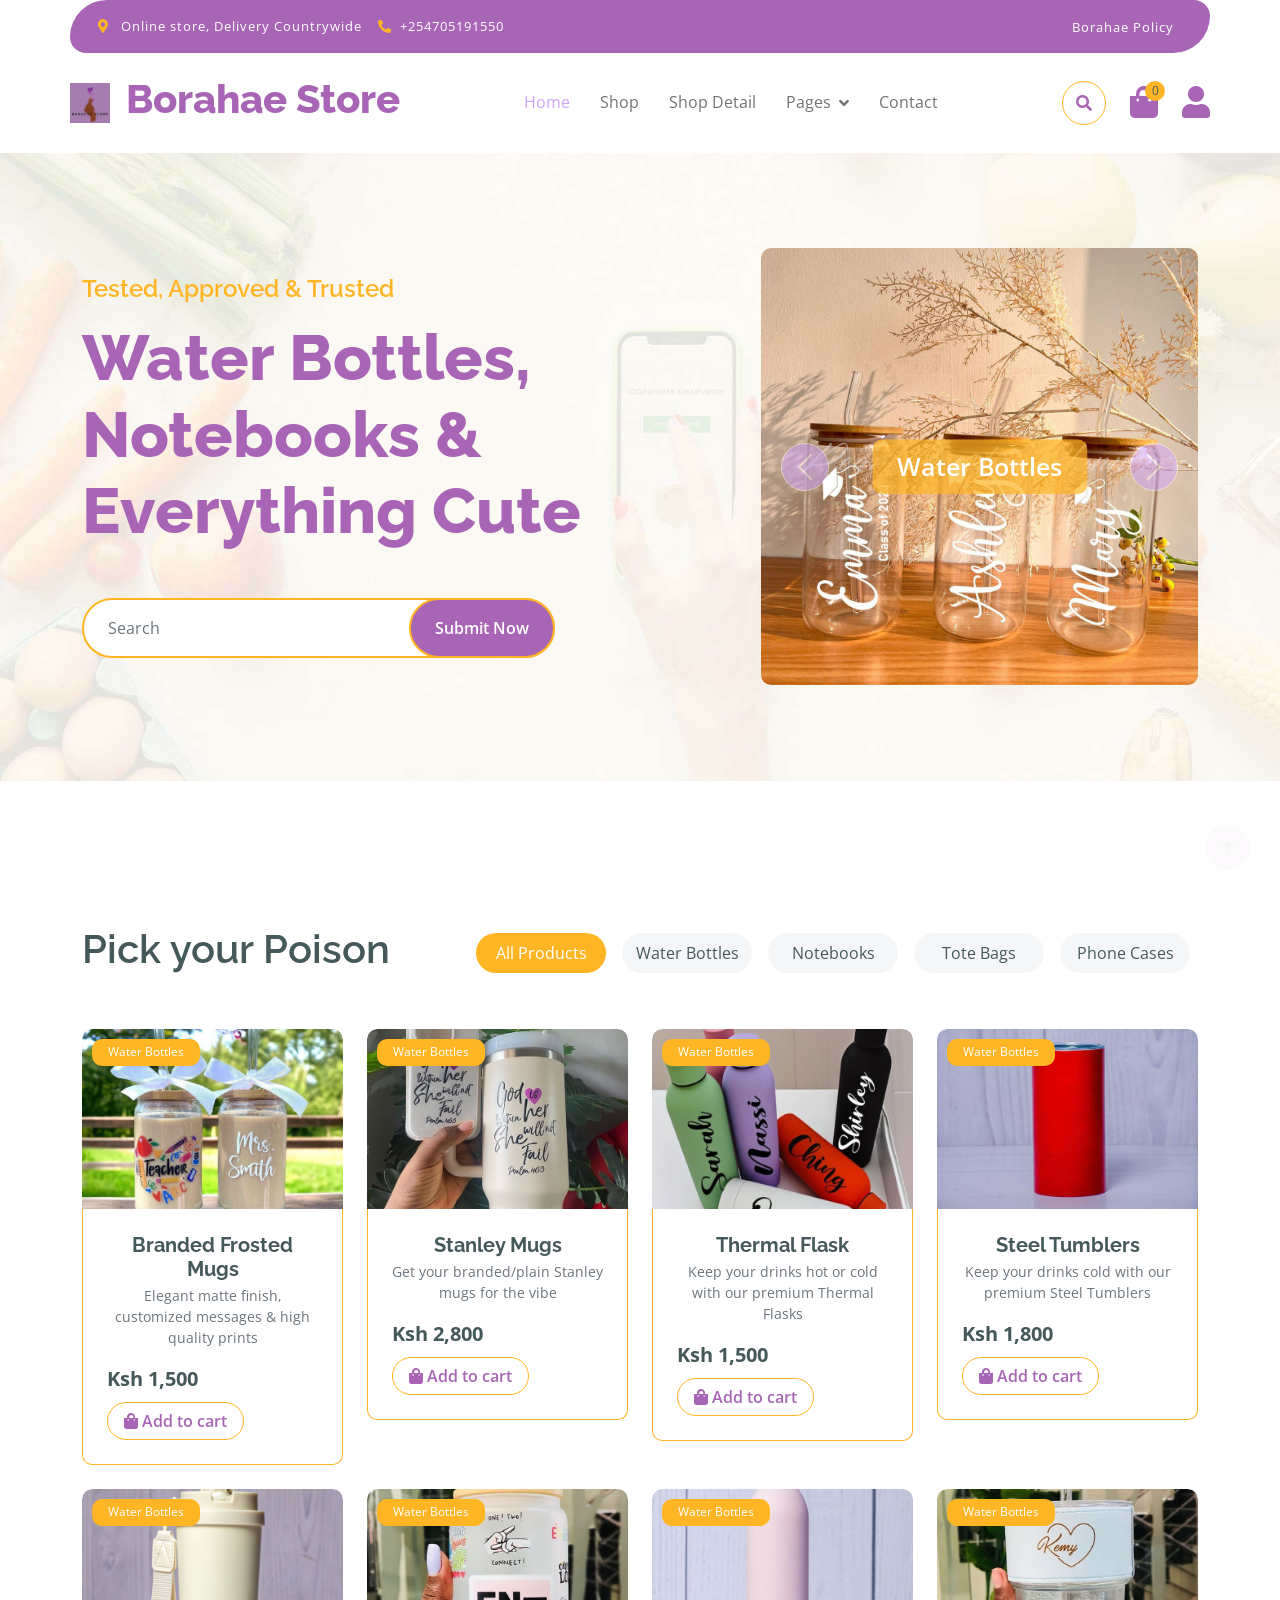
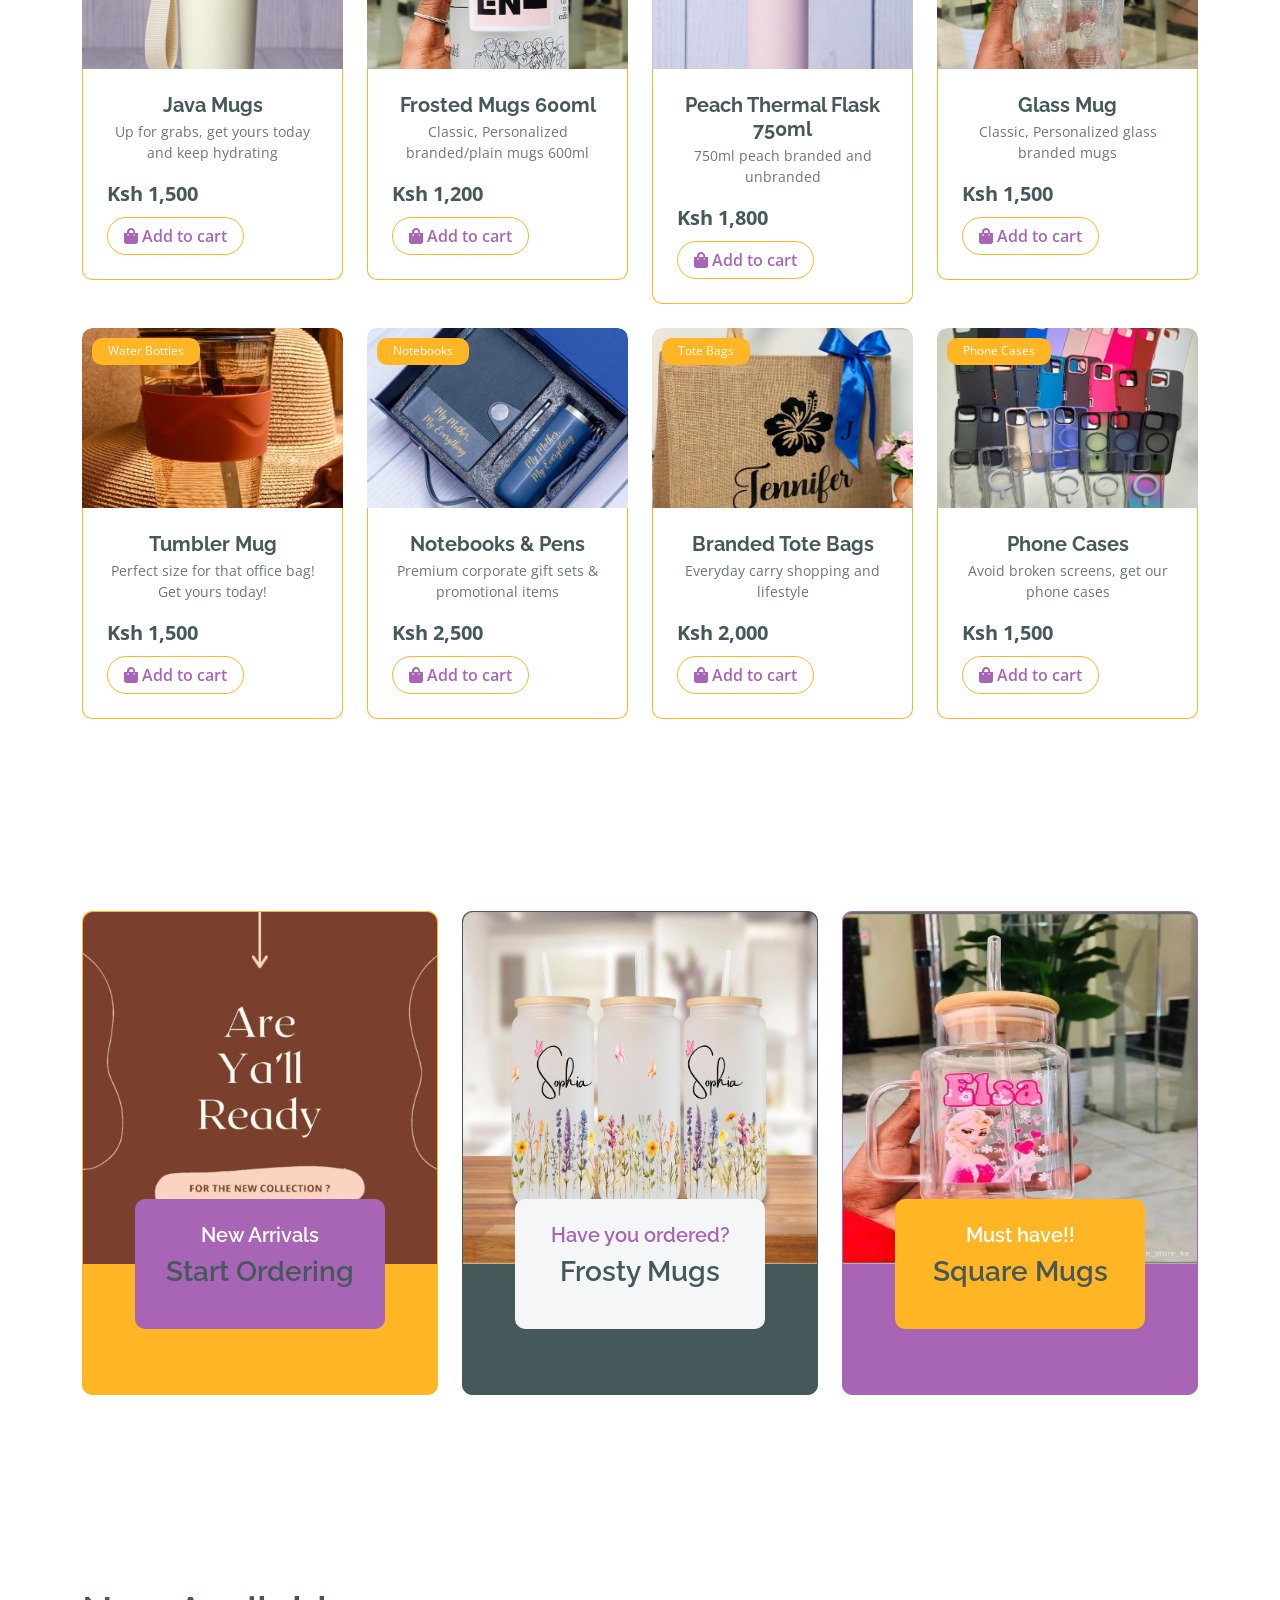
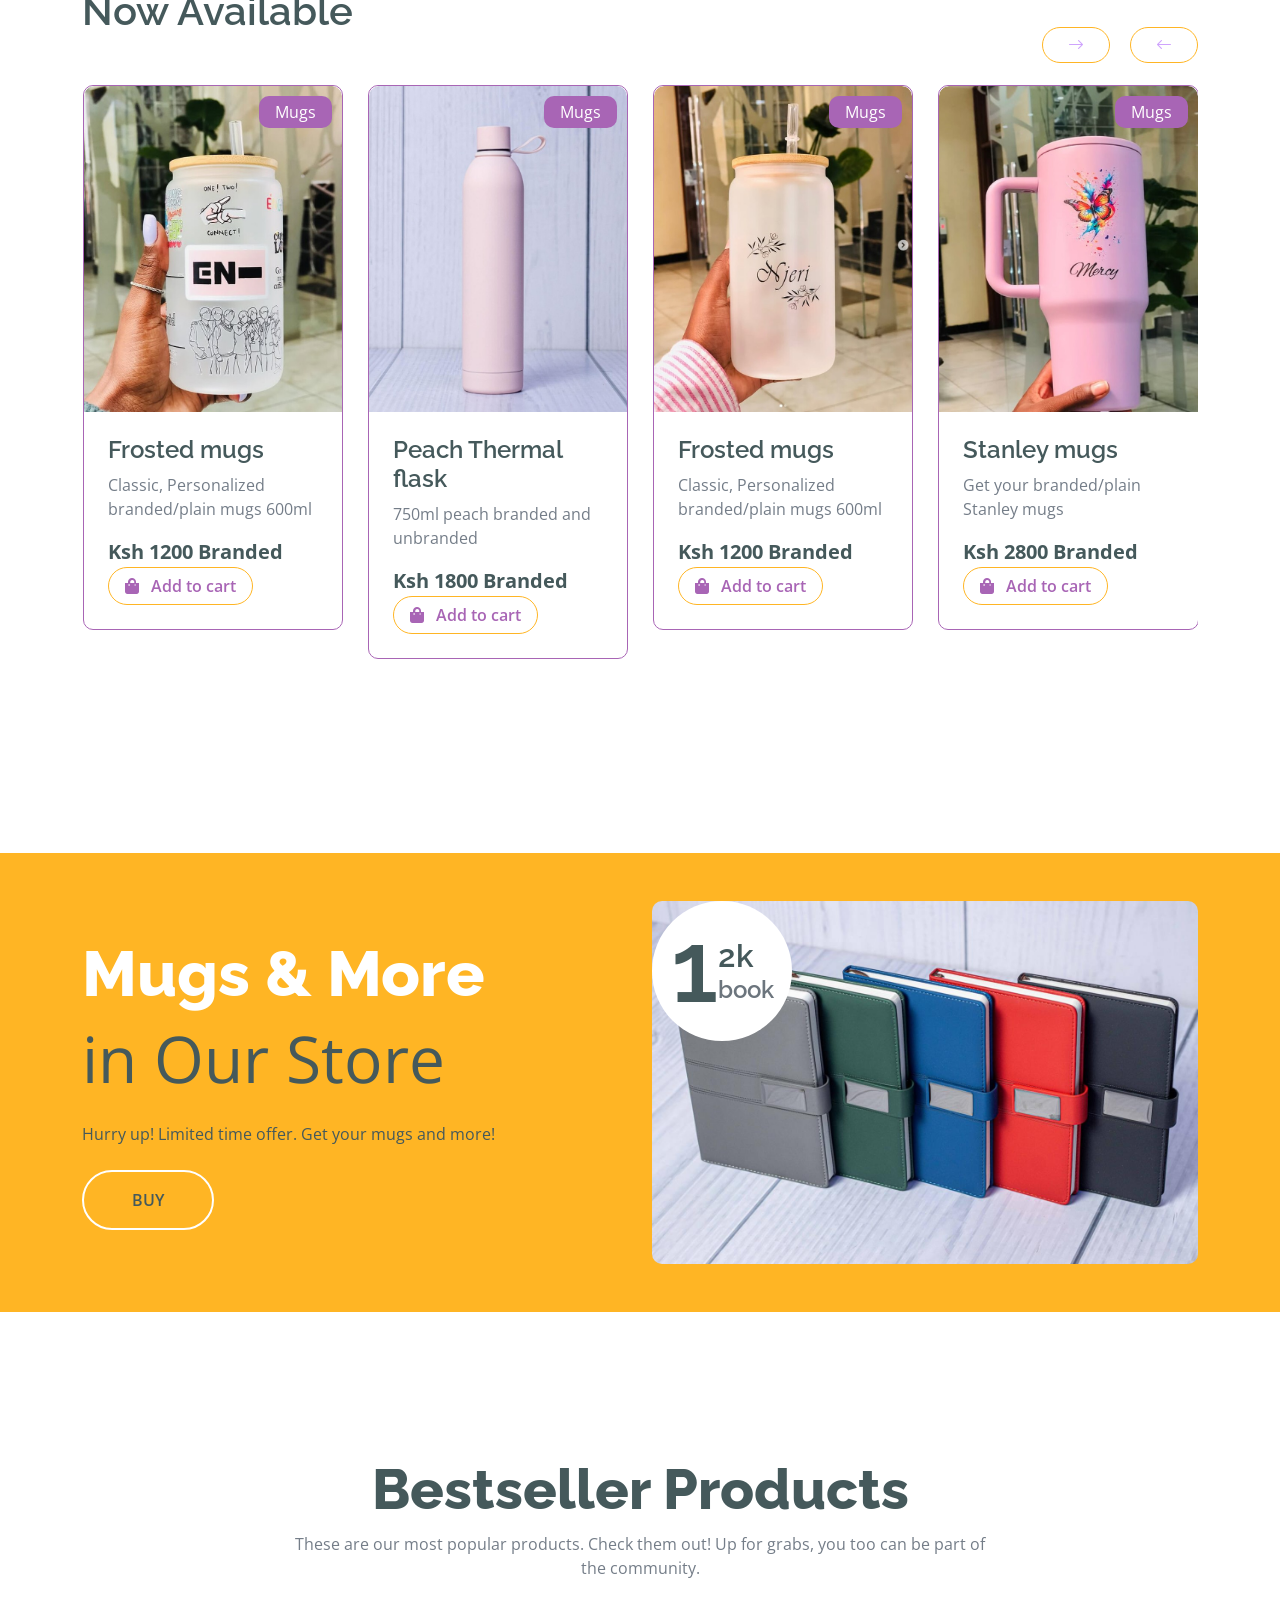
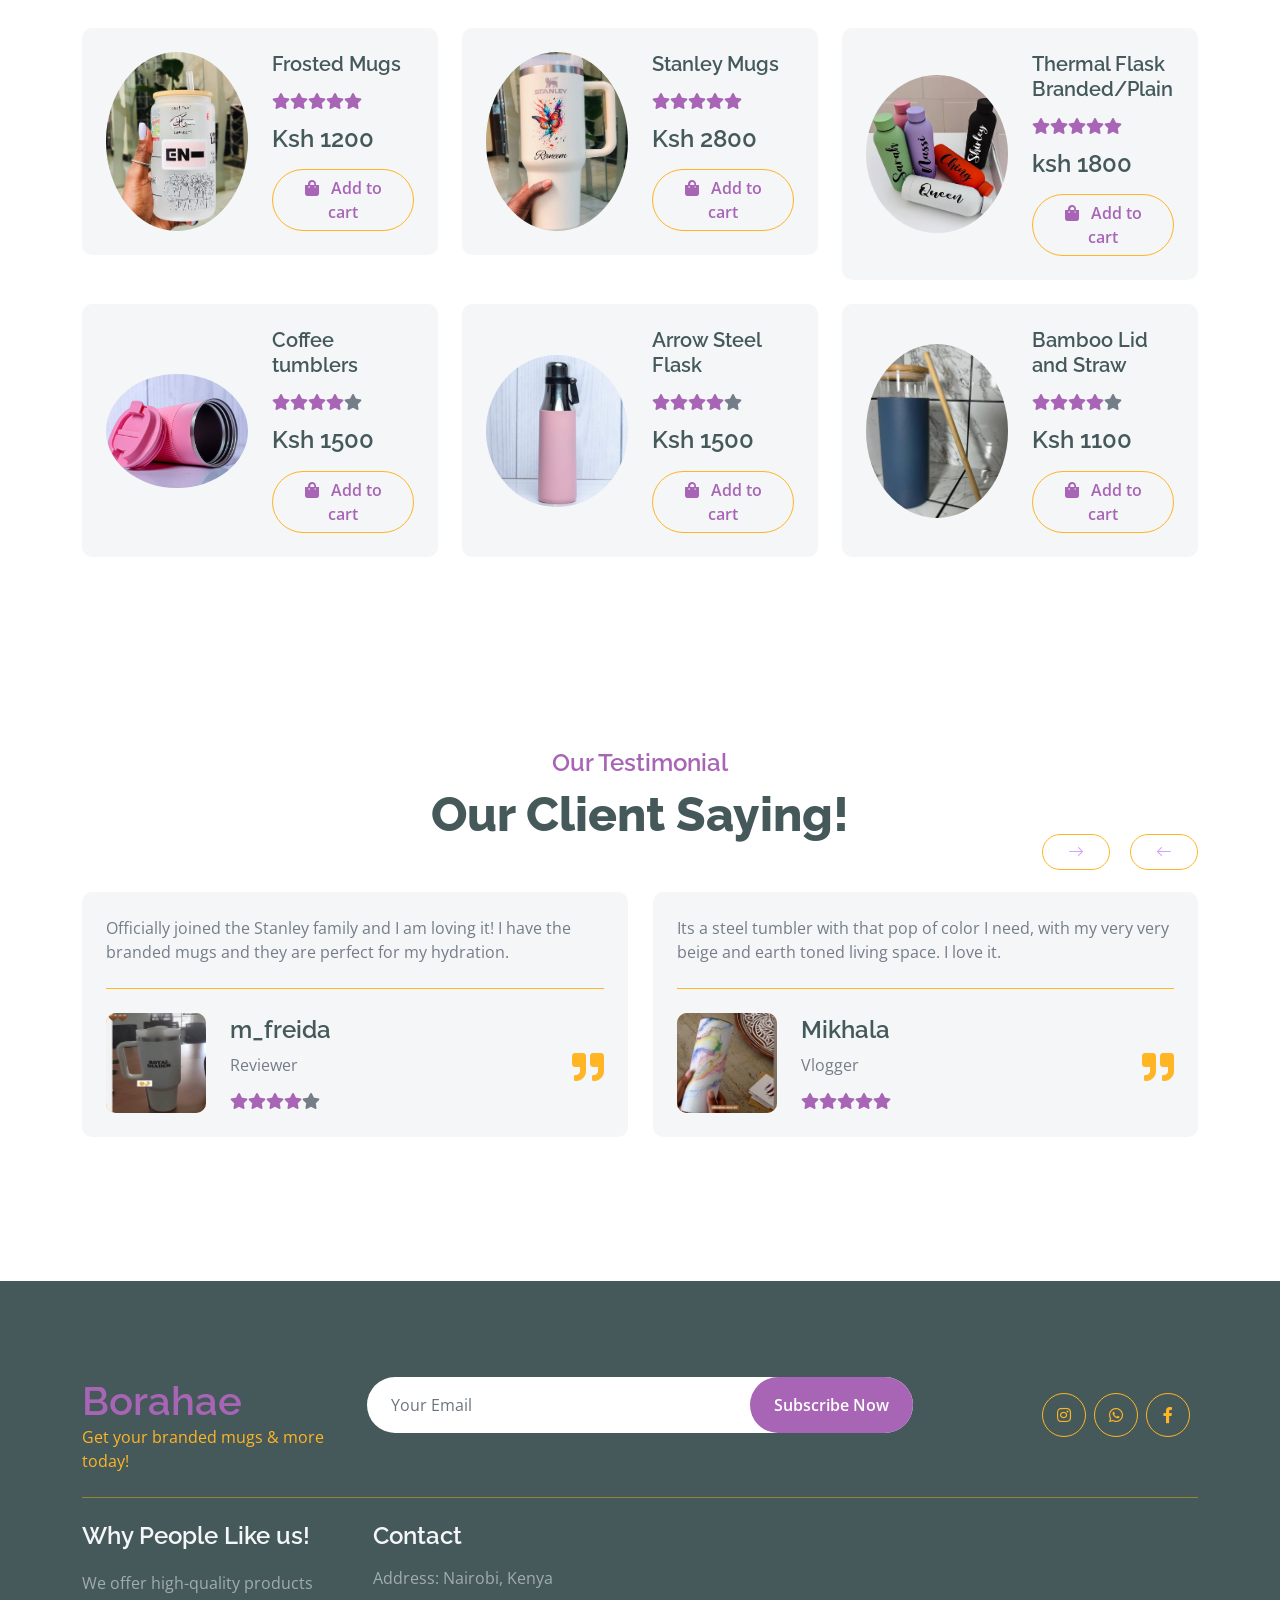
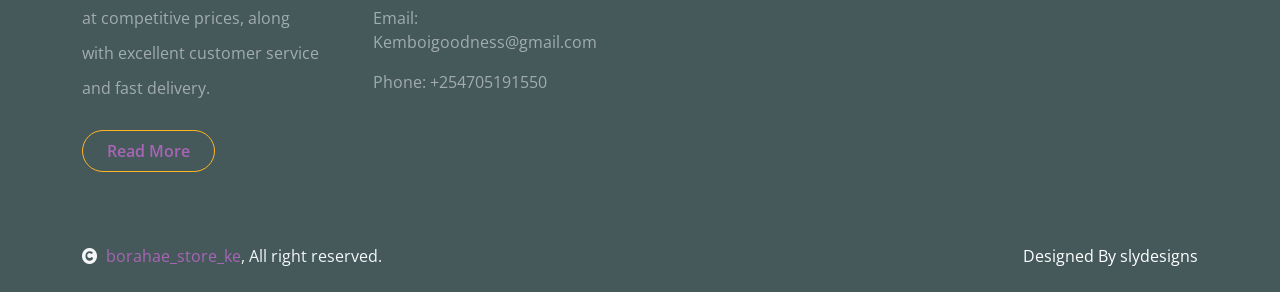
==== commit e0c6512e: "email edits" ====
--- a/index.html
+++ b/index.html
@@ -1181,7 +1181,7 @@
                         <div class="footer-item">
                             <h4 class="text-light mb-3">Contact</h4>
                             <p>Address: Nairobi, Kenya</p>
-                            <p>Email: kemboijmercy50@gmail.com</p>
+                            <p>Email: Kemboigoodness@gmail.com</p>
                             <p>Phone: +254705191550</p>
                             <!-- <p>Payment Accepted</p> -->
                             <!-- <img src="img/payment.png" class="img-fluid" alt=""> -->
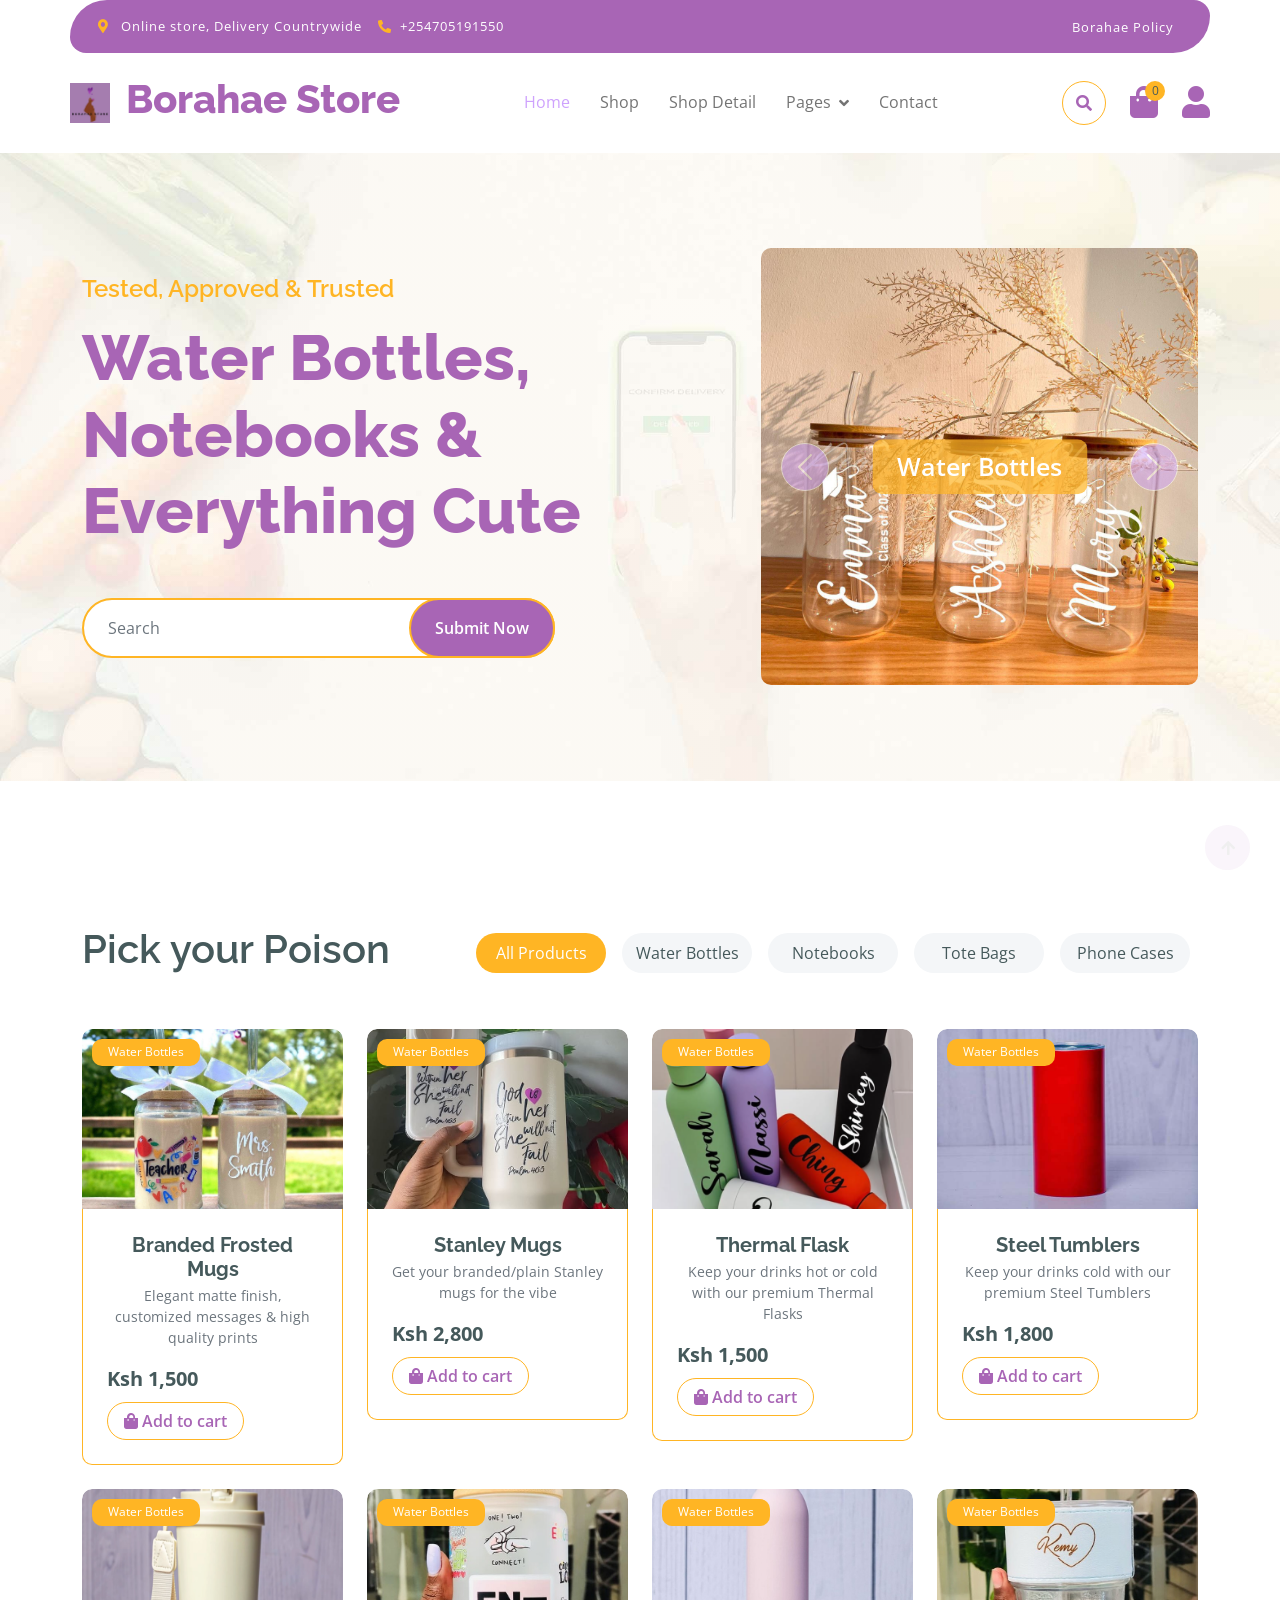
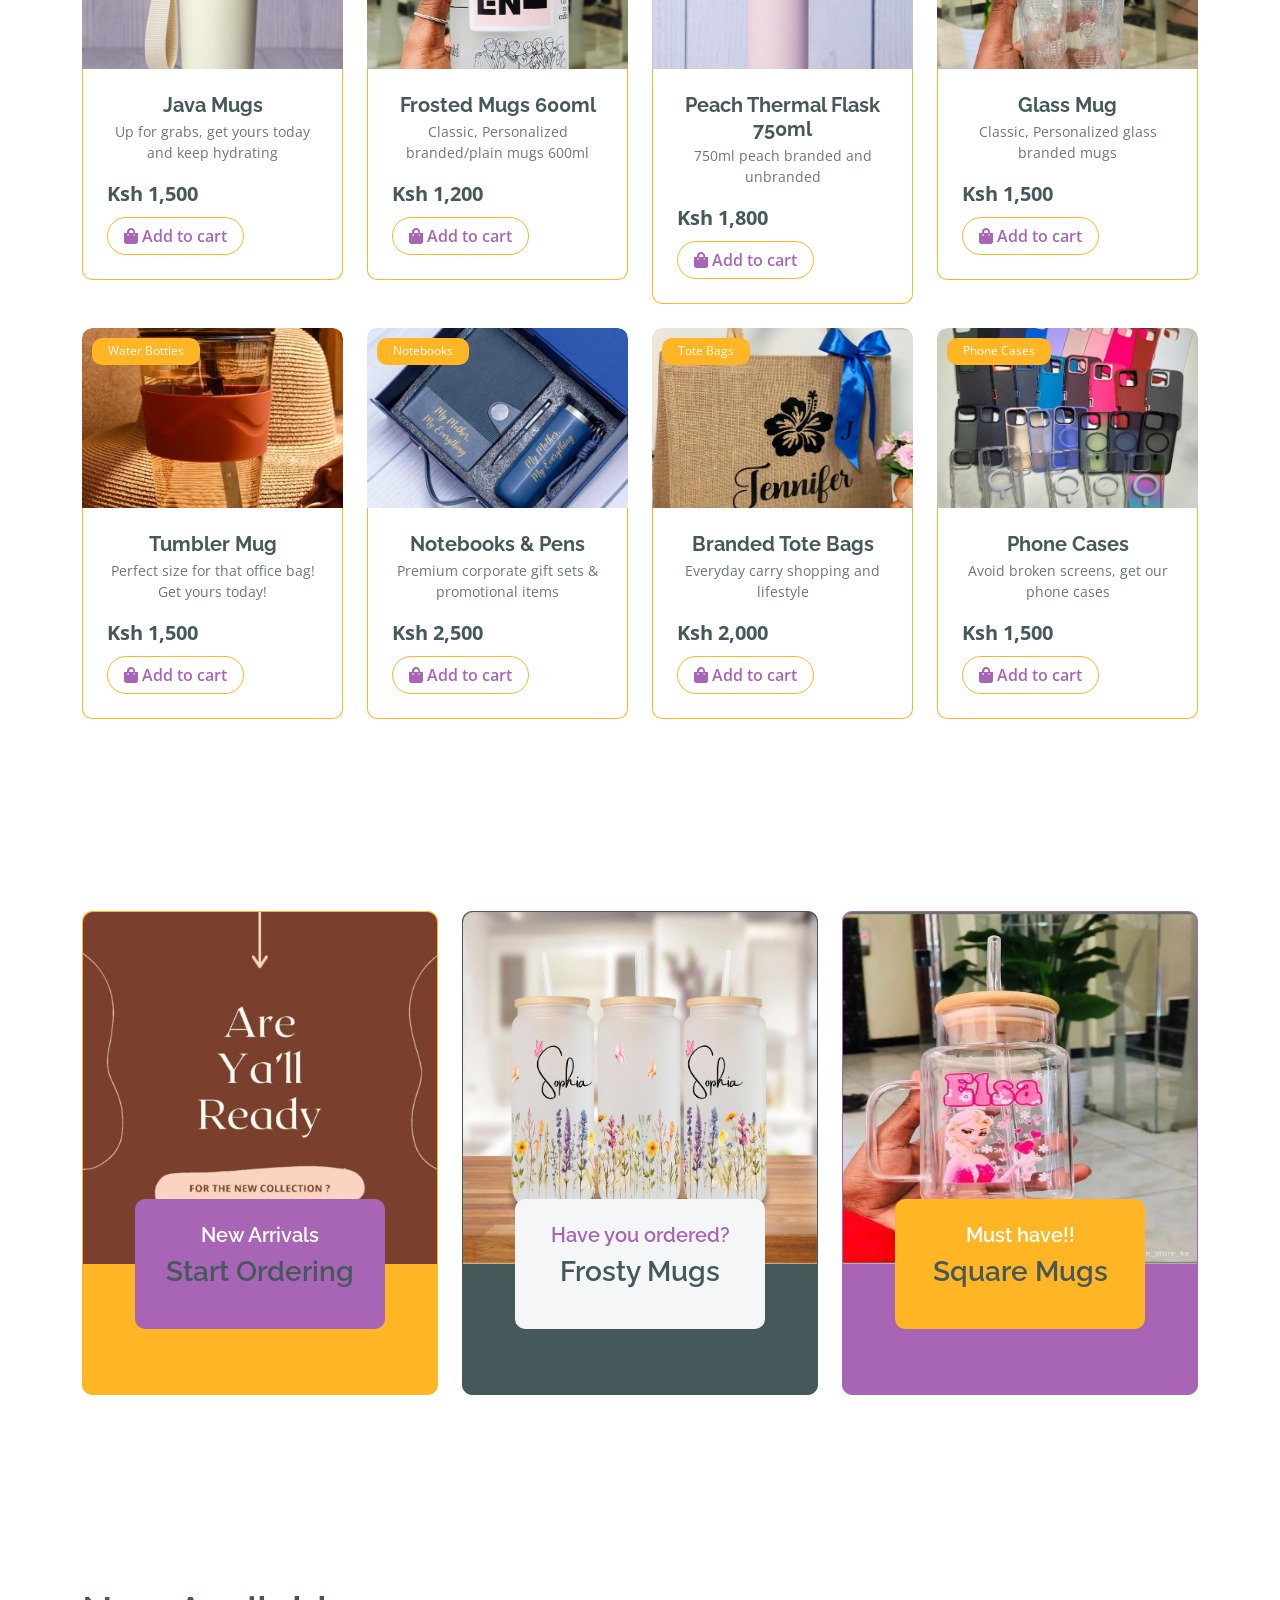
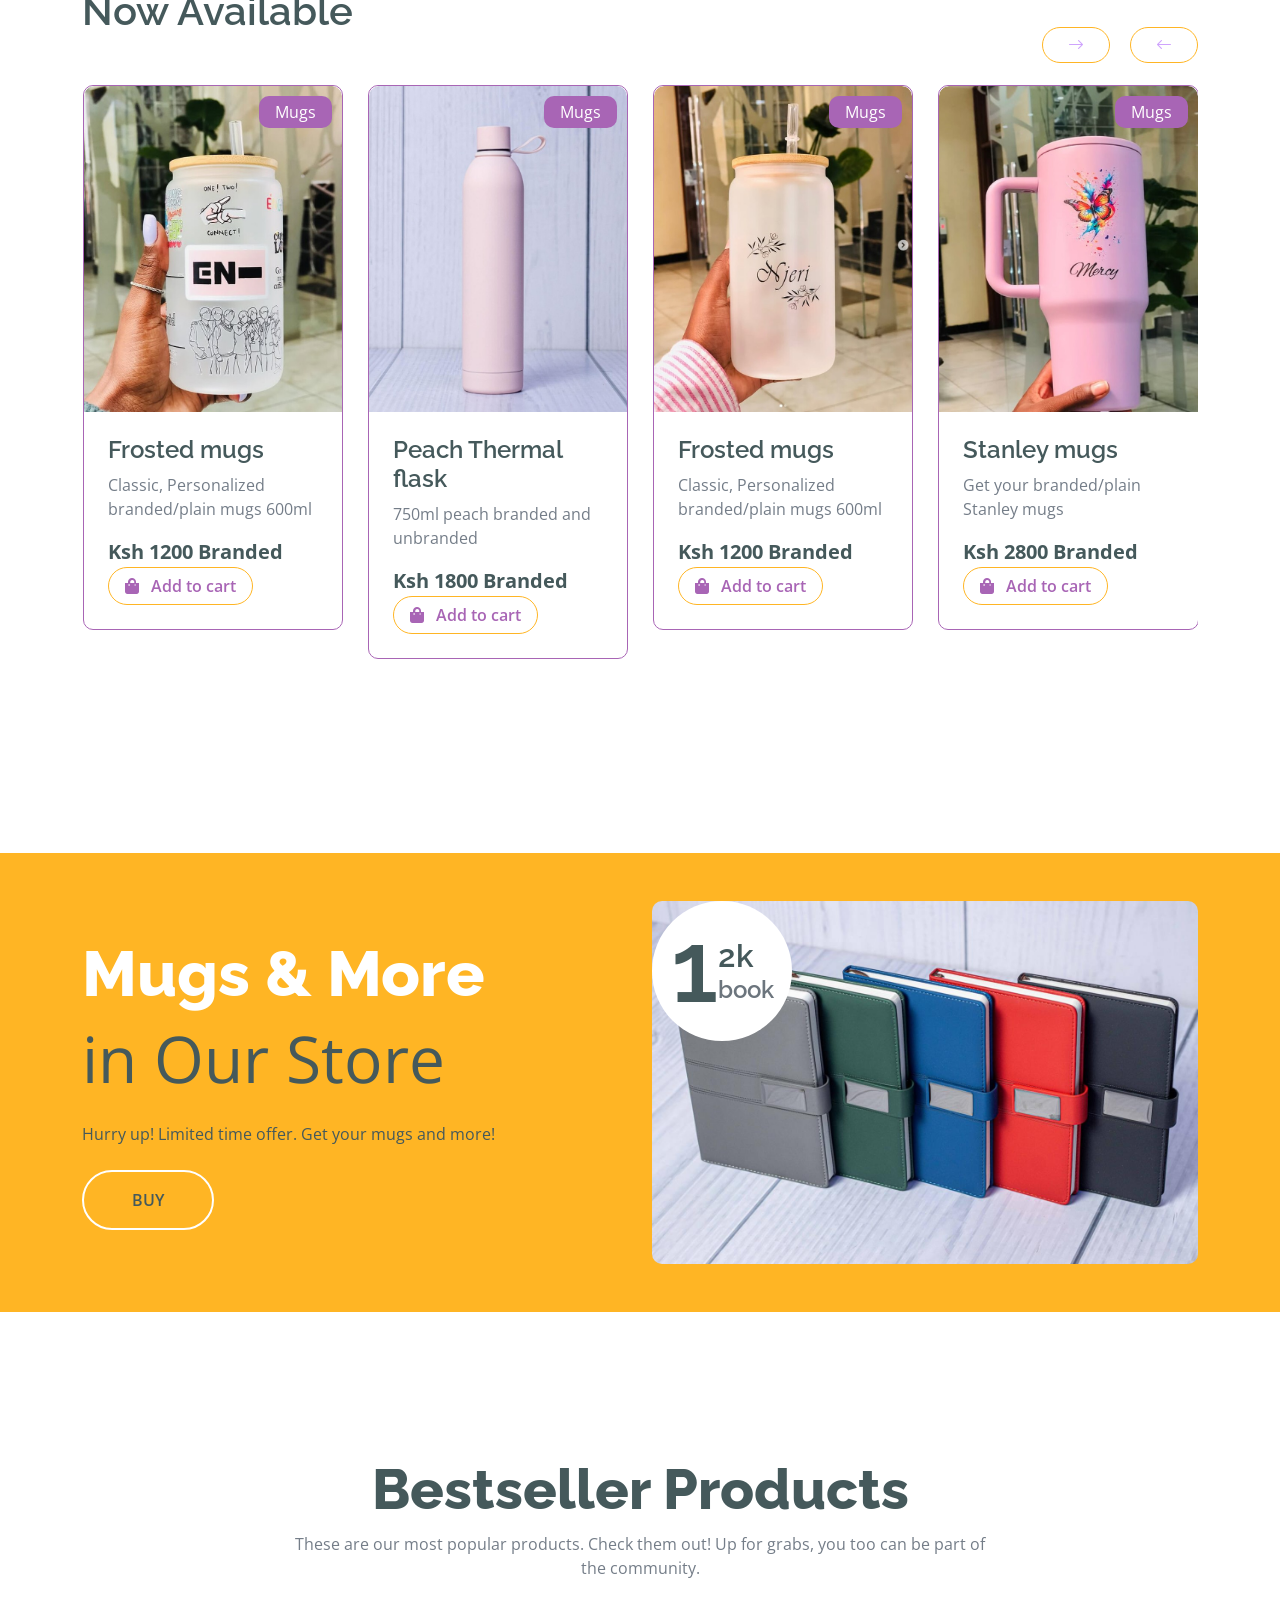
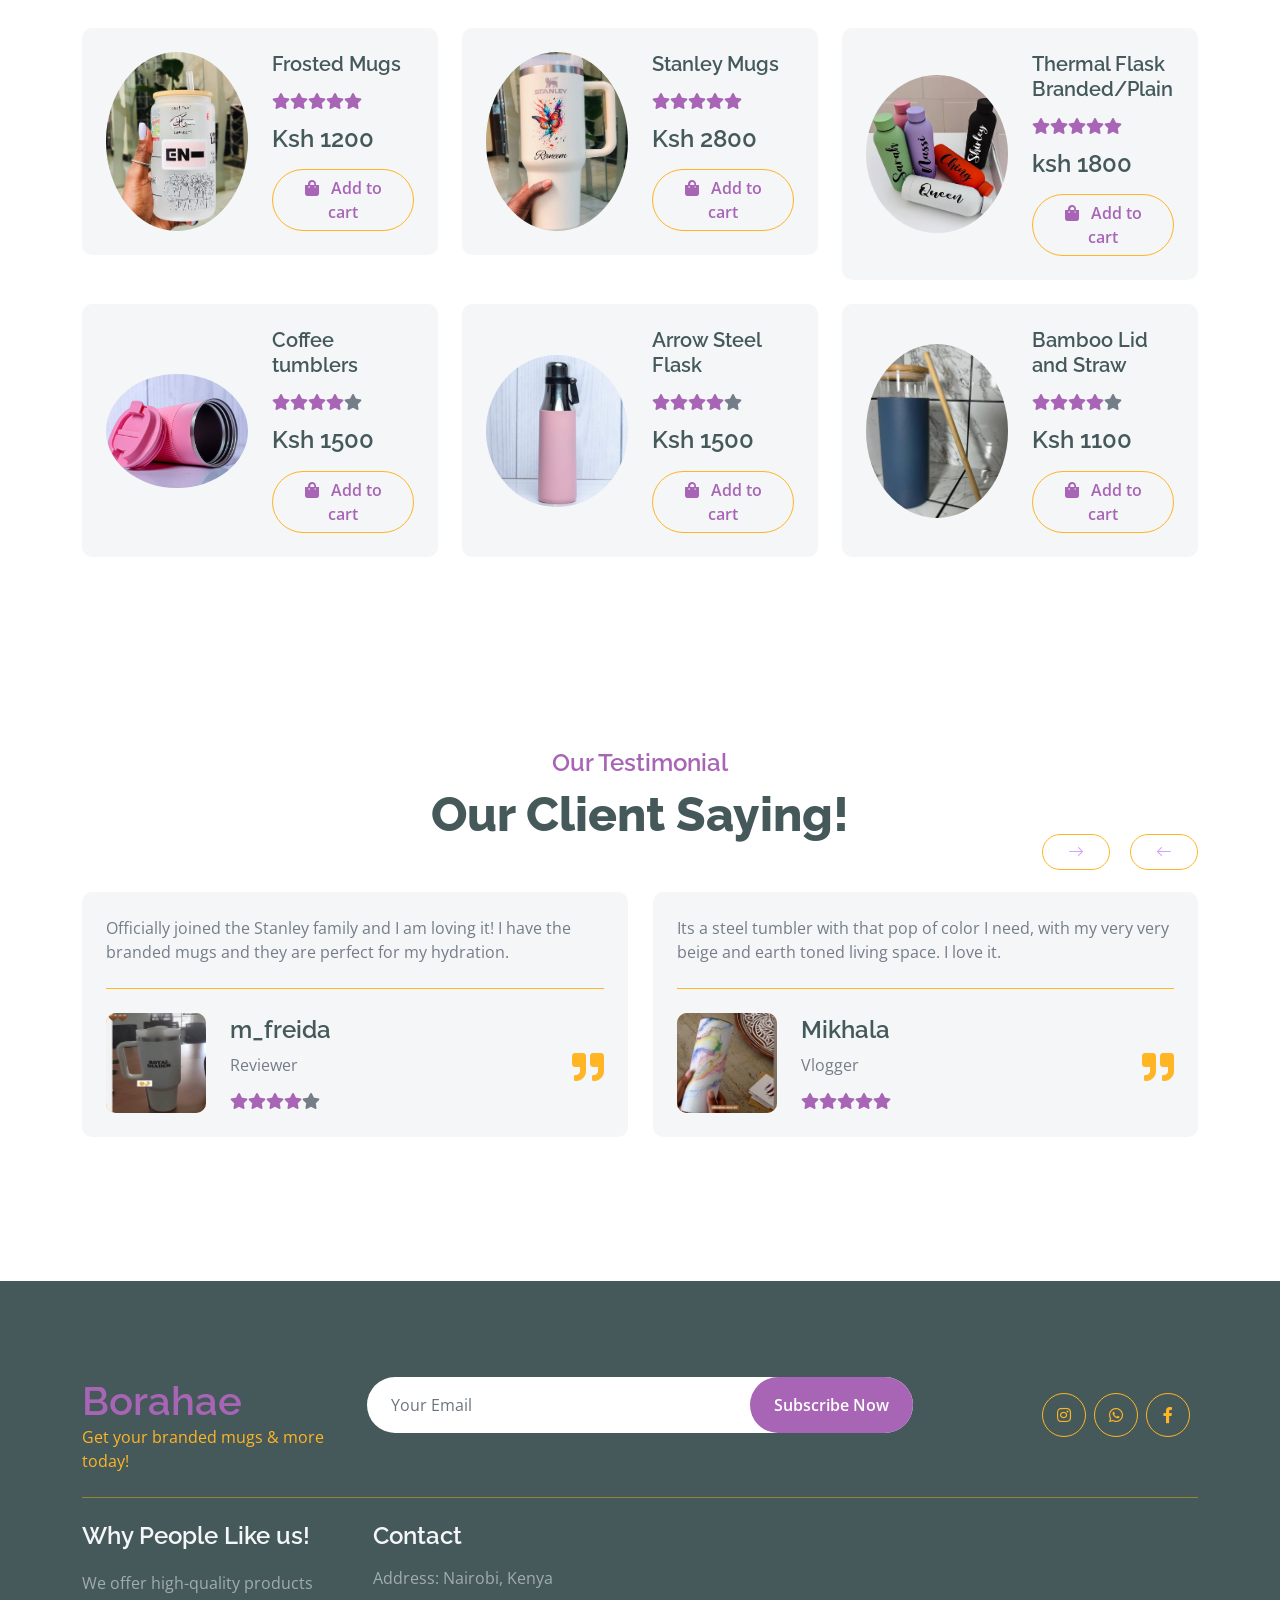
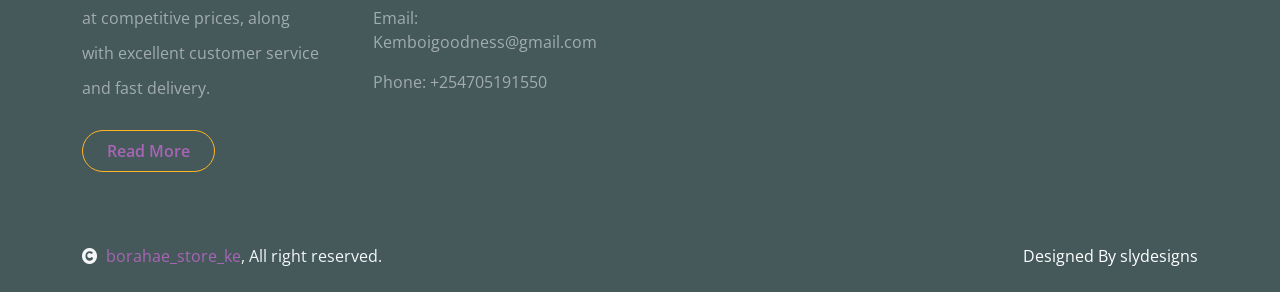
==== commit 59cd4952: "removed login for now" ====
--- a/index.html
+++ b/index.html
@@ -81,7 +81,7 @@
                                 <span class="position-absolute bg-secondary rounded-circle d-flex align-items-center justify-content-center text-dark px-1" style="top: -5px; left: 15px; height: 20px; min-width: 20px;">0</span>
                                 <!-- <span class="position-absolute bg-secondary rounded-circle d-flex align-items-center justify-content-center text-dark px-1" style="top: -5px; left: 15px; height: 20px; min-width: 20px;">0</span> -->
                             </a>
-                            <a href="login.html" class="my-auto">
+                            <a href="#" class="my-auto">
                                 <i class="fas fa-user fa-2x"></i>
                             </a>
                         </div>
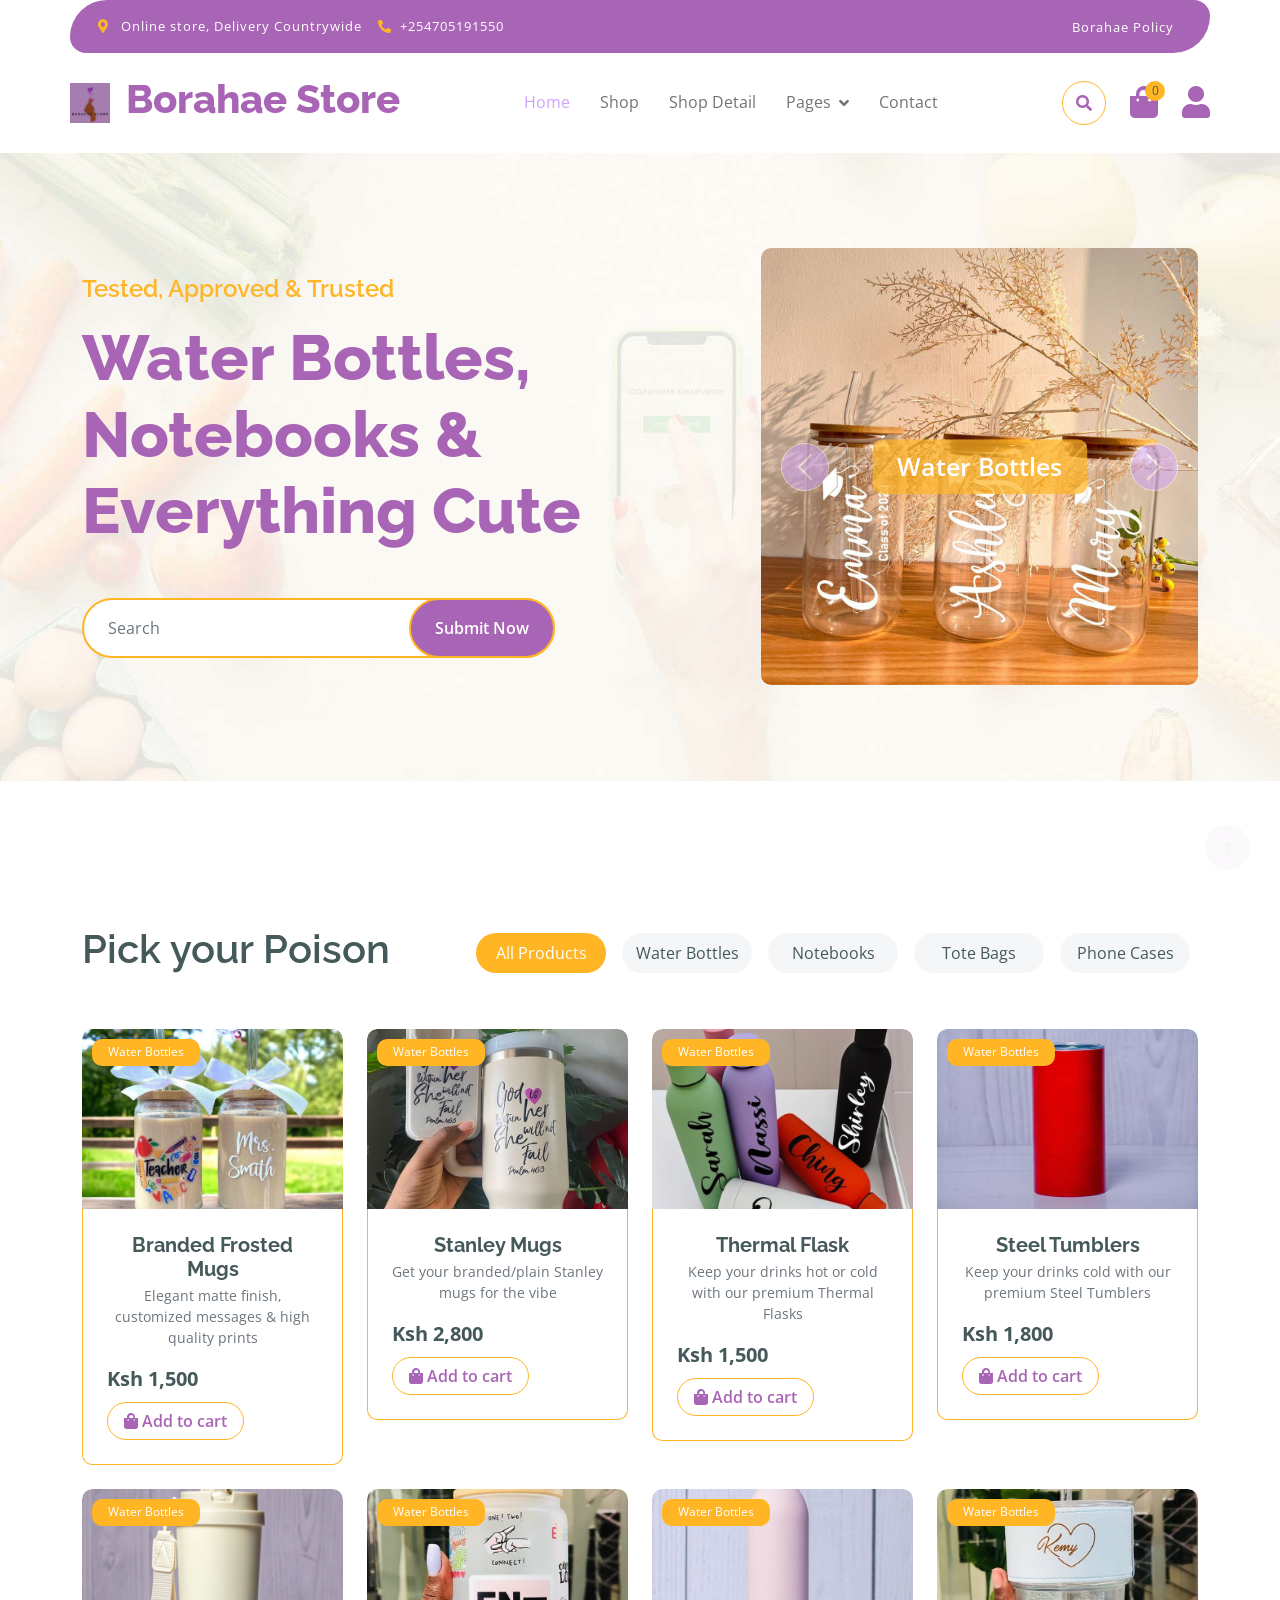
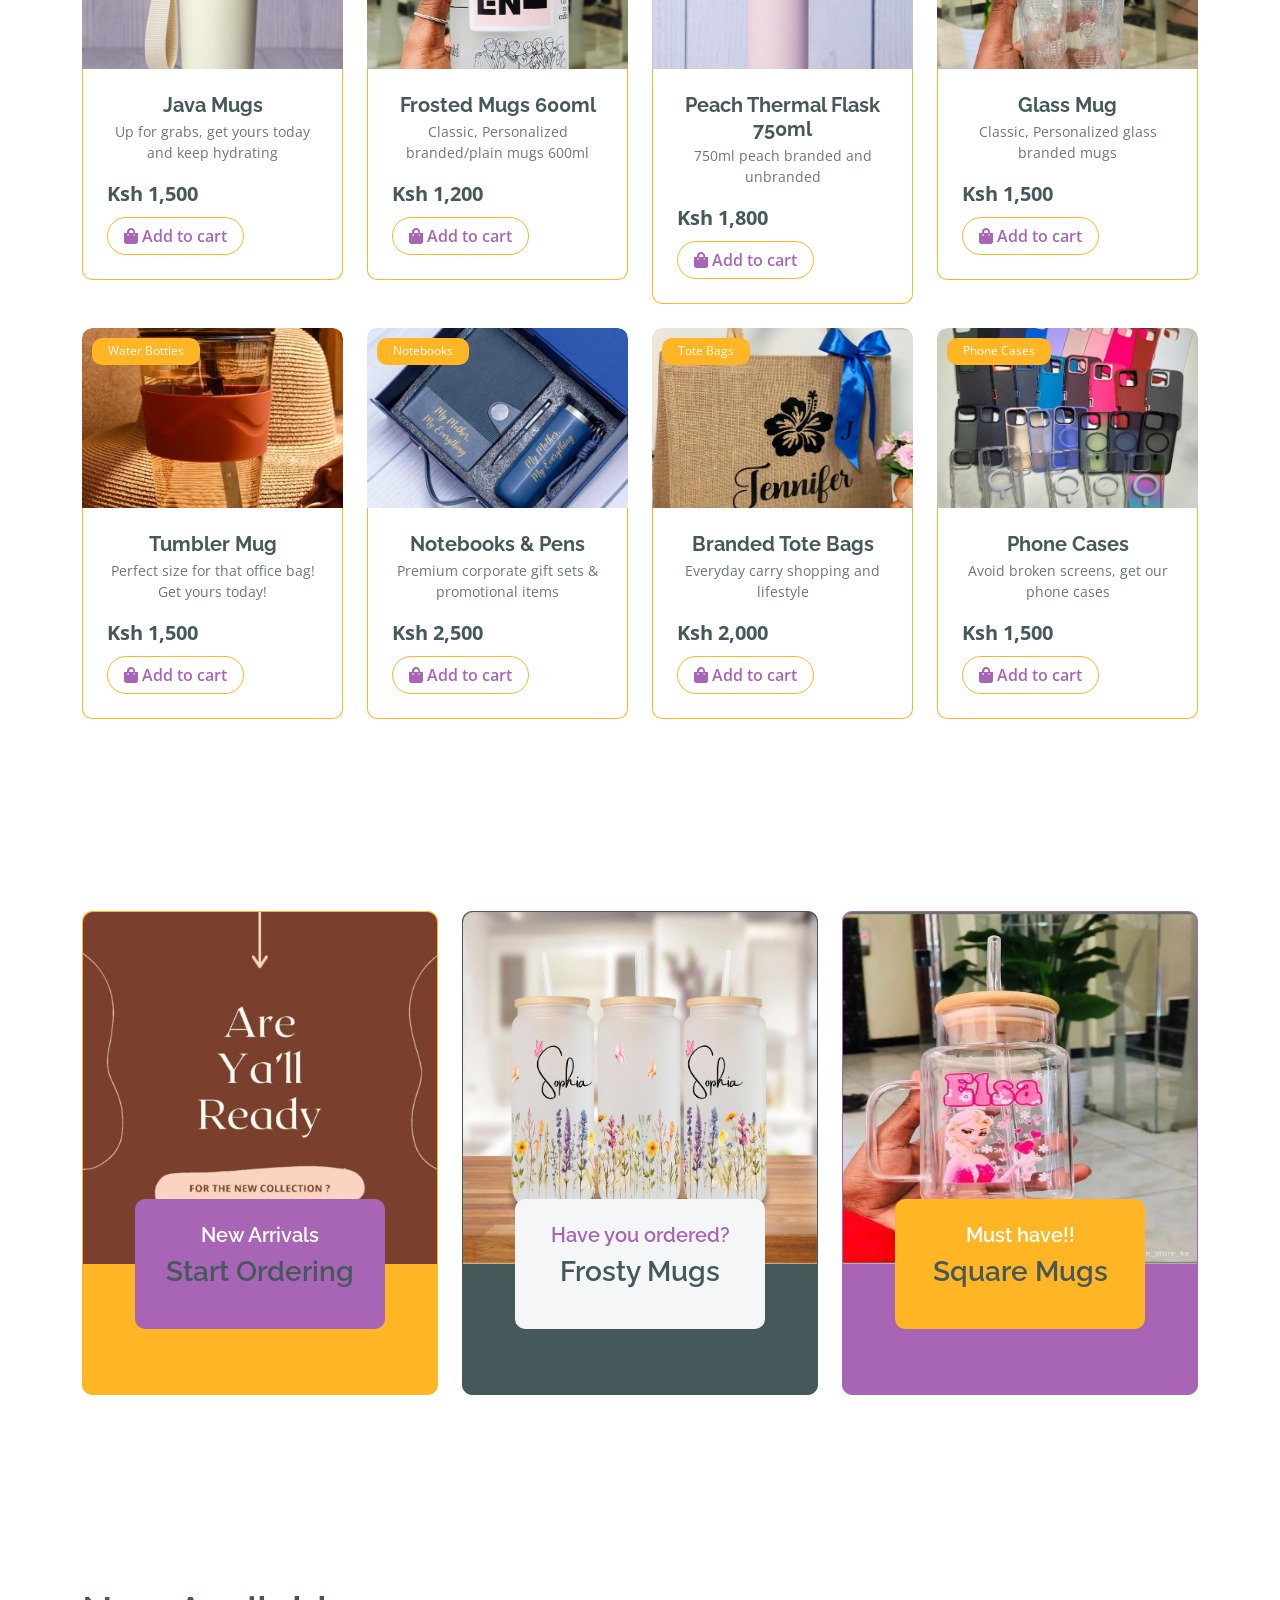
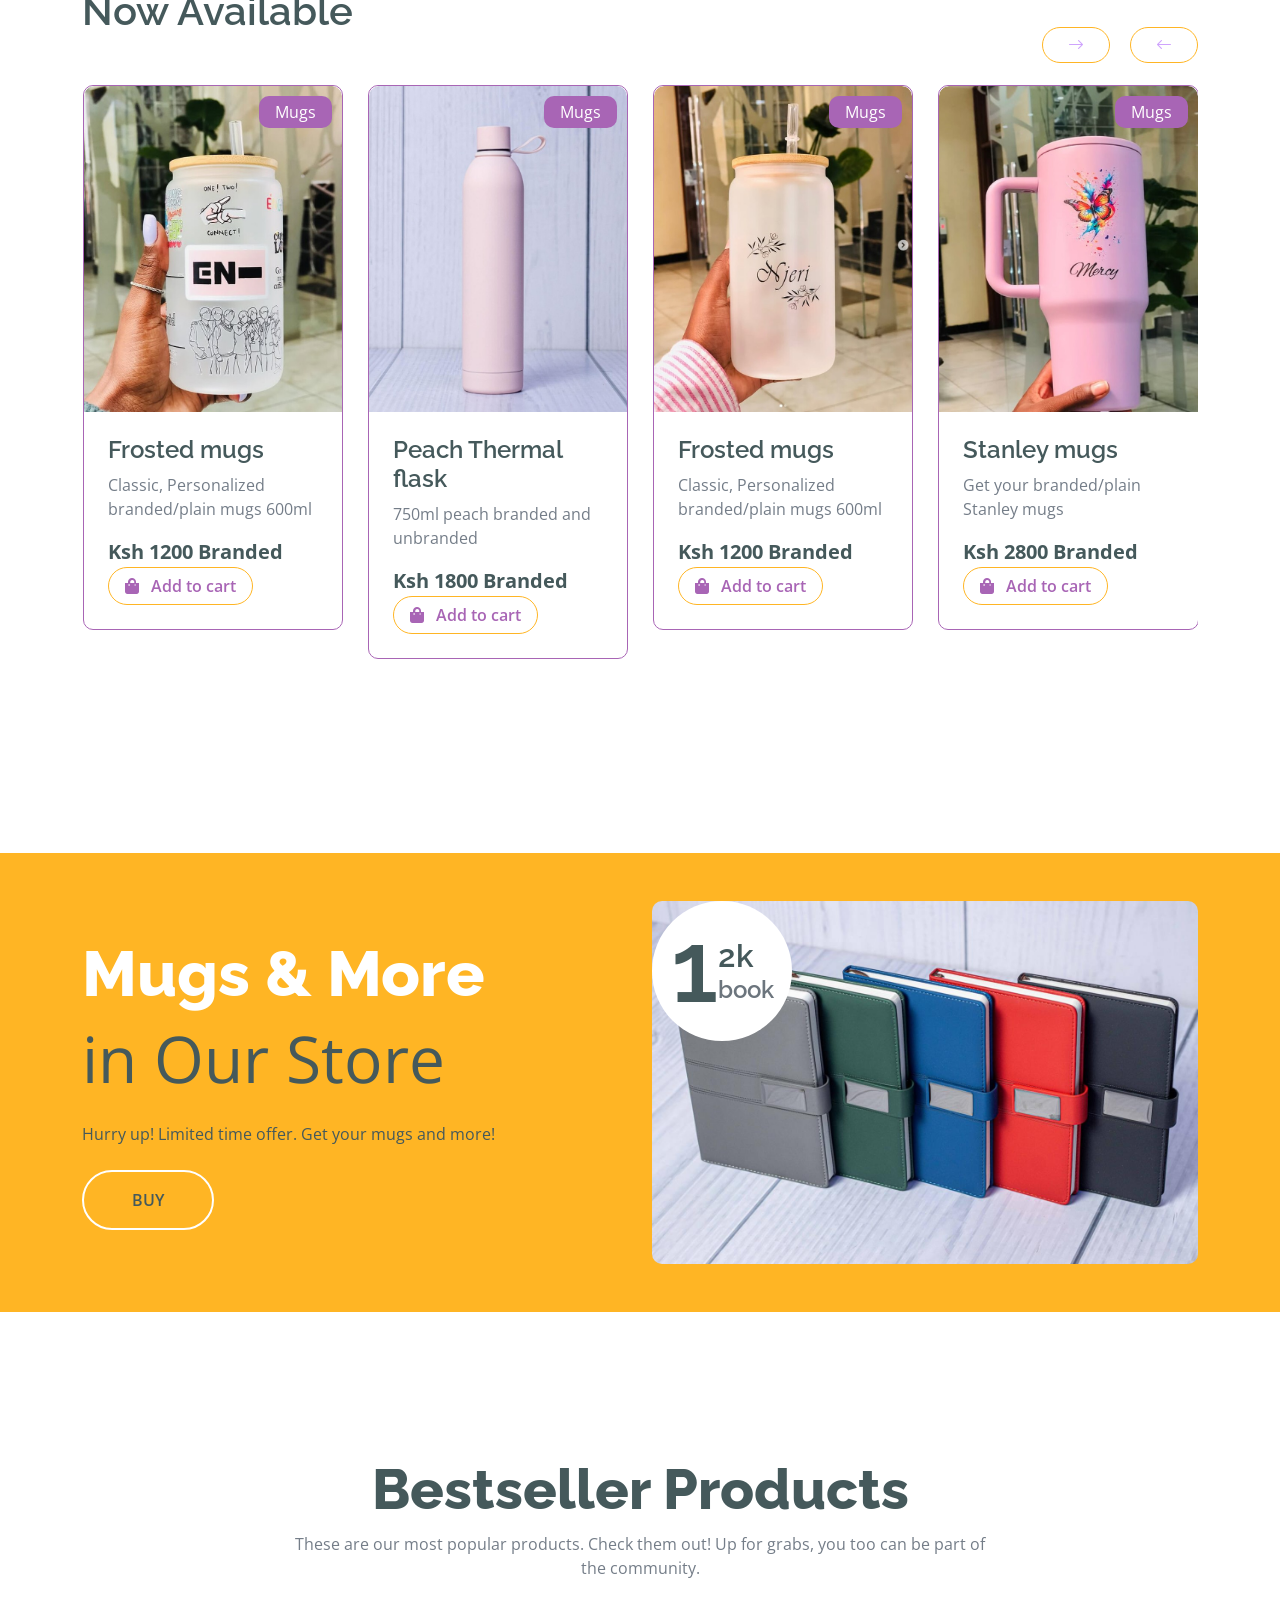
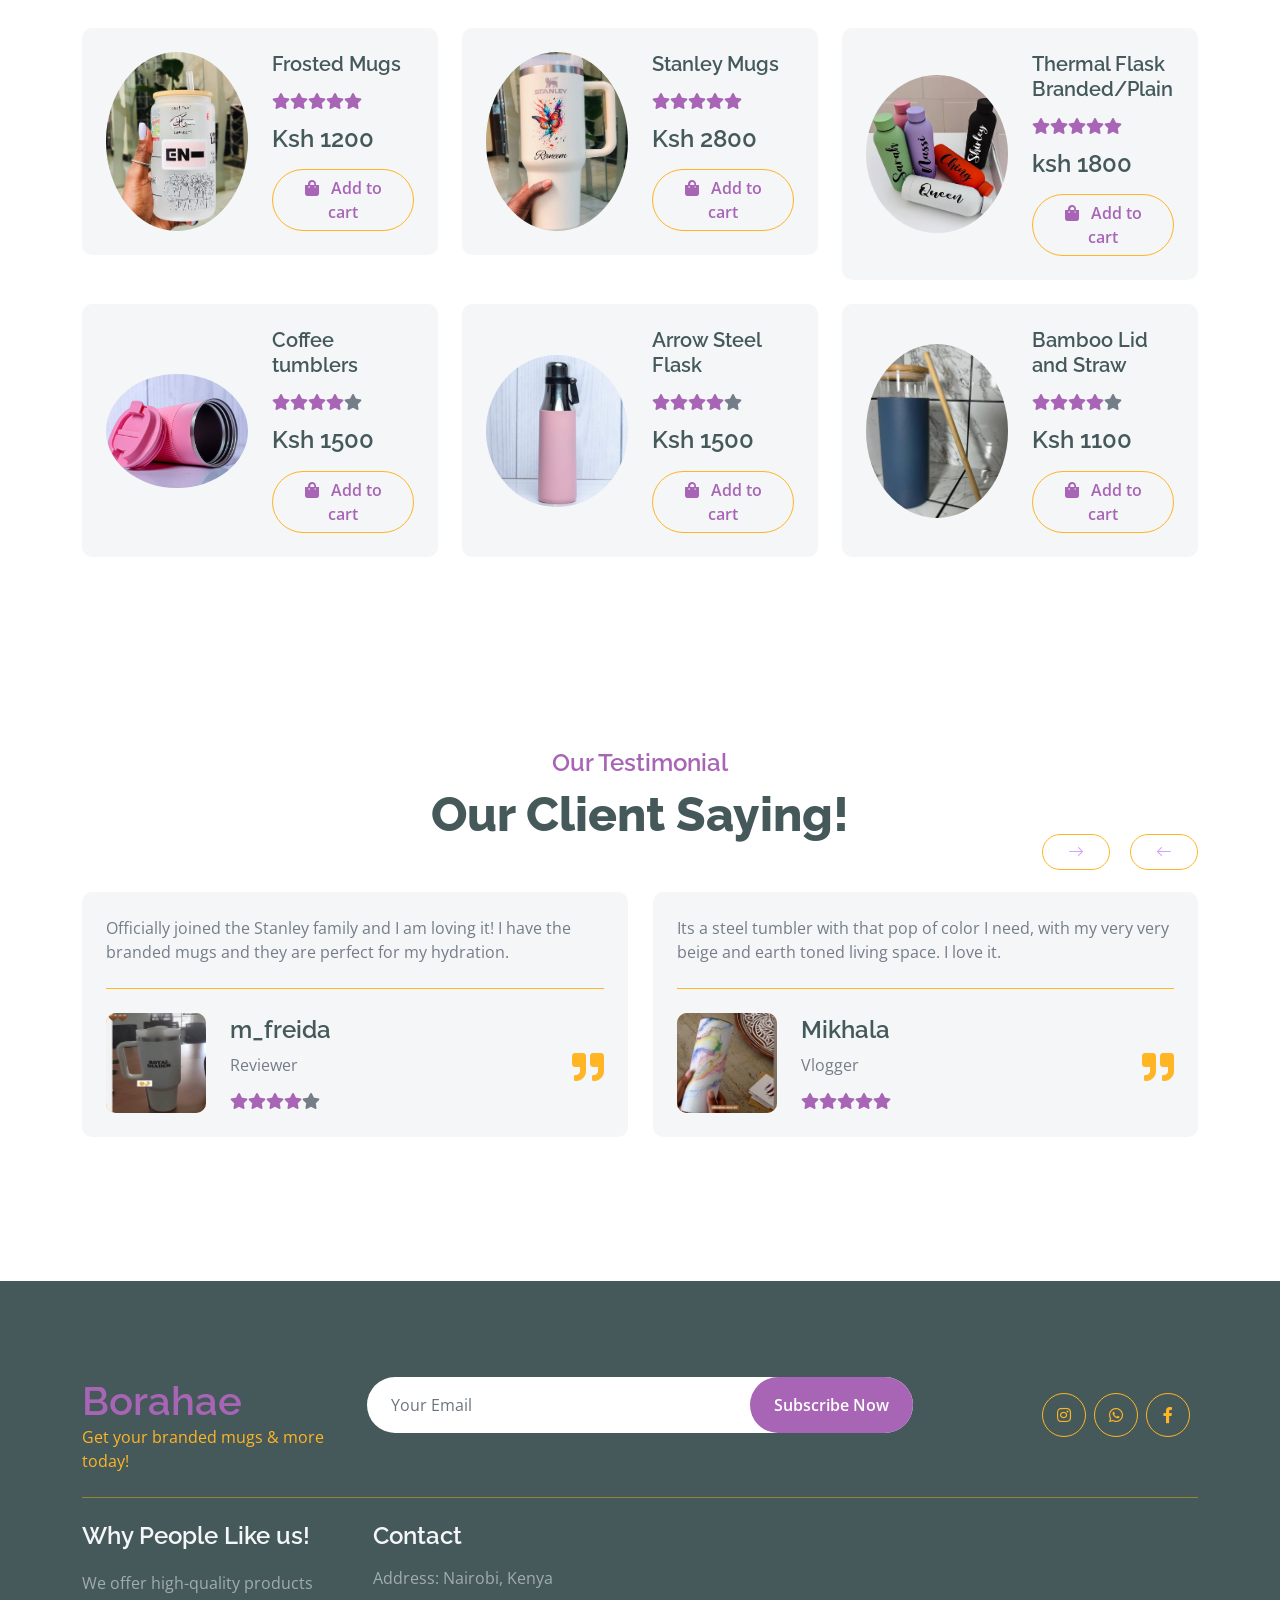
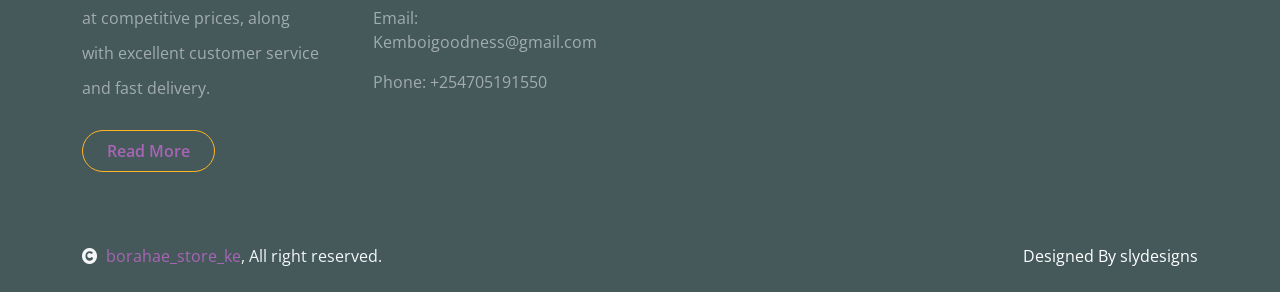
==== commit 5bd9501d: "checkout removal" ====
--- a/index.html
+++ b/index.html
@@ -67,7 +67,7 @@
                                 <a href="#" class="nav-link dropdown-toggle" data-bs-toggle="dropdown">Pages</a>
                                 <div class="dropdown-menu m-0 bg-secondary rounded-0">
                                     <a href="cart.html" class="dropdown-item">Cart</a>
-                                    <a href="chackout.html" class="dropdown-item">Checkout</a>
+                                    <!-- <a href="chackout.html" class="dropdown-item">Checkout</a> -->
                                     <a href="testimonial.html" class="dropdown-item">Testimonial</a>
                                     <!-- <a href="404.html" class="dropdown-item">404 Page</a> -->
                                 </div>
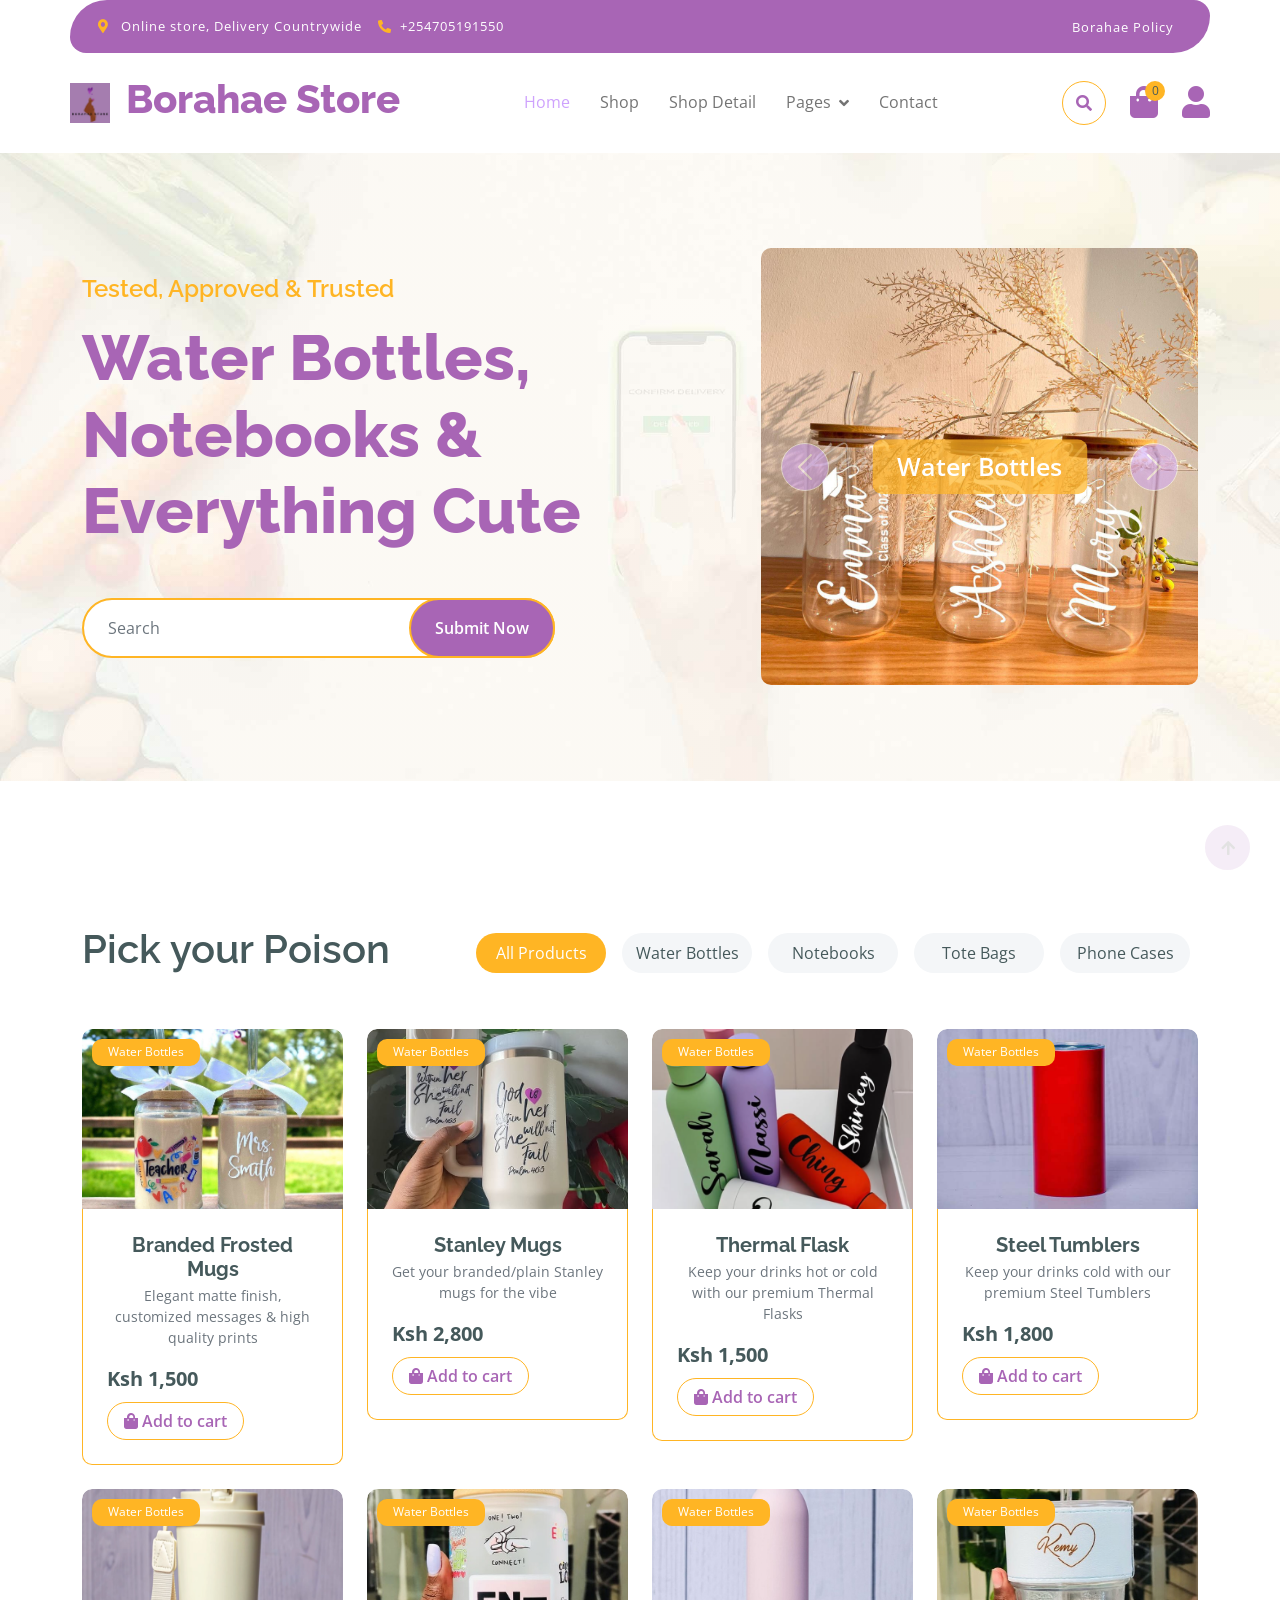
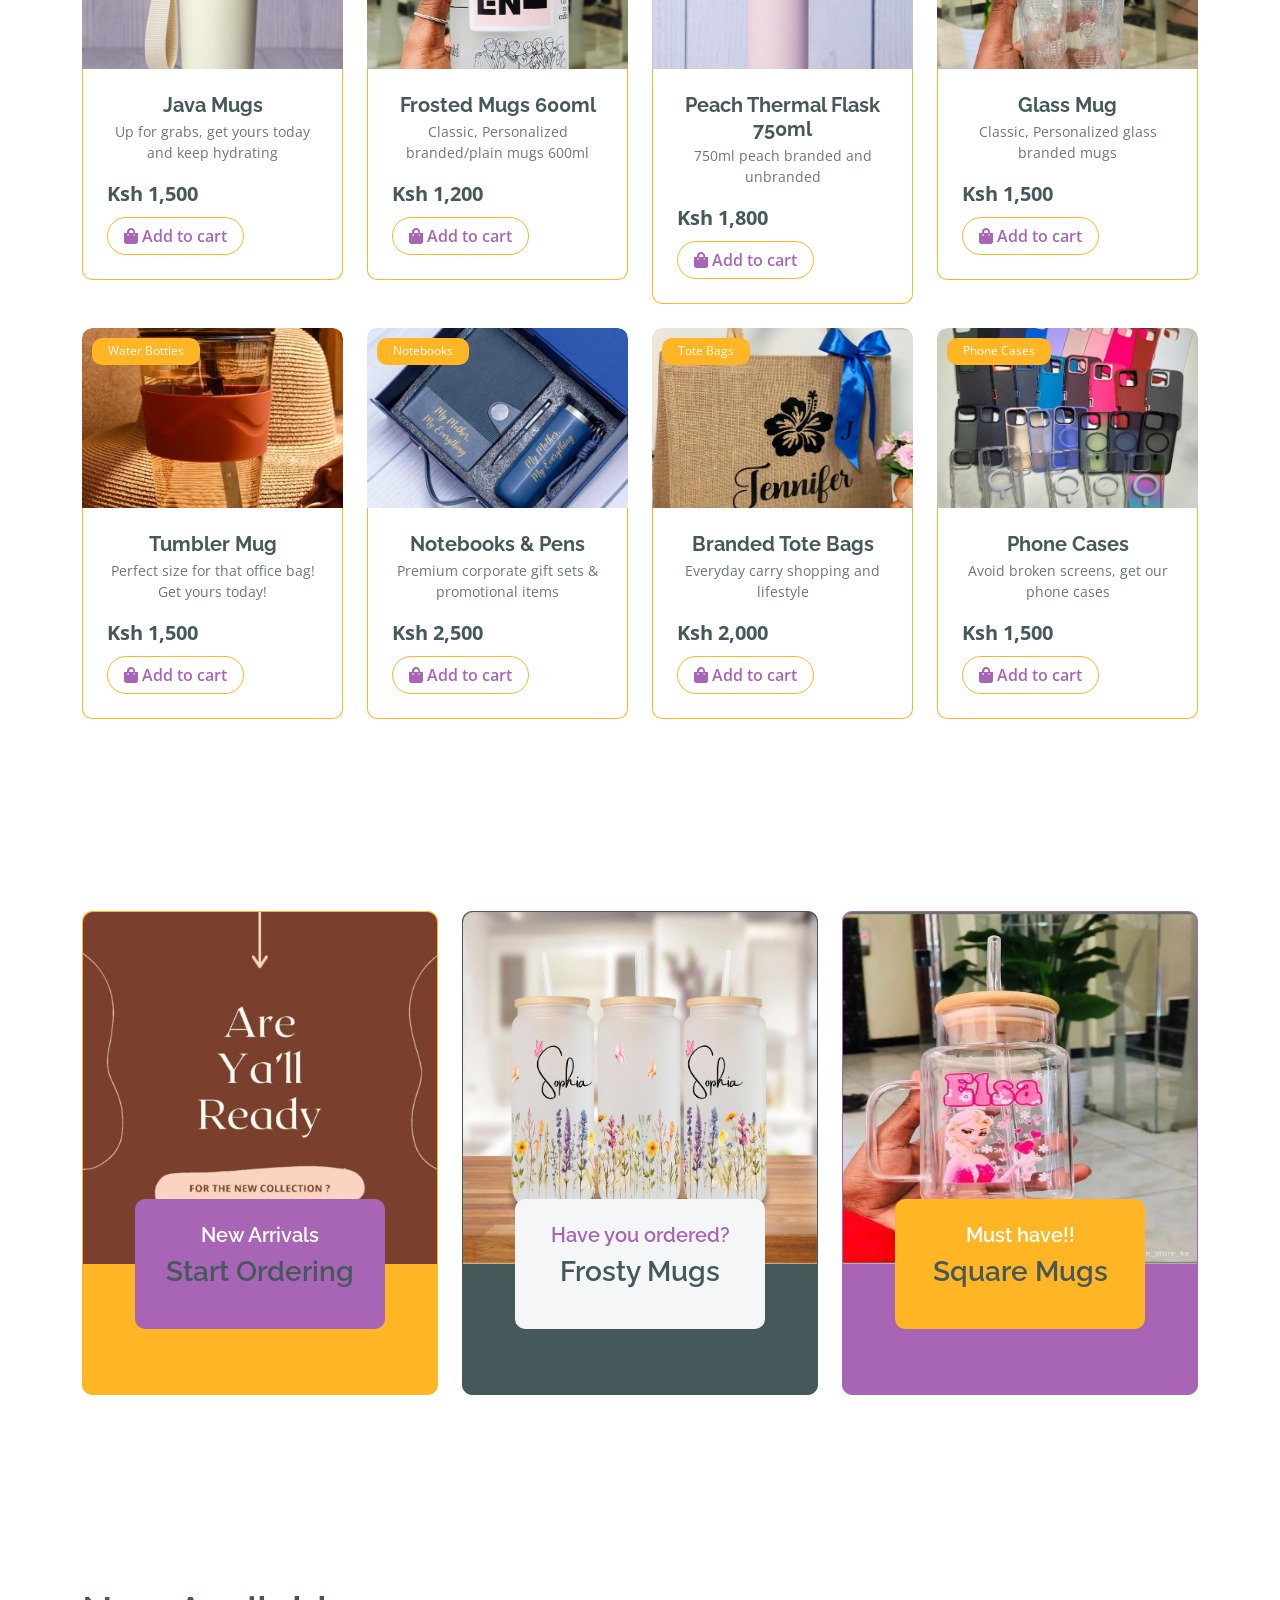
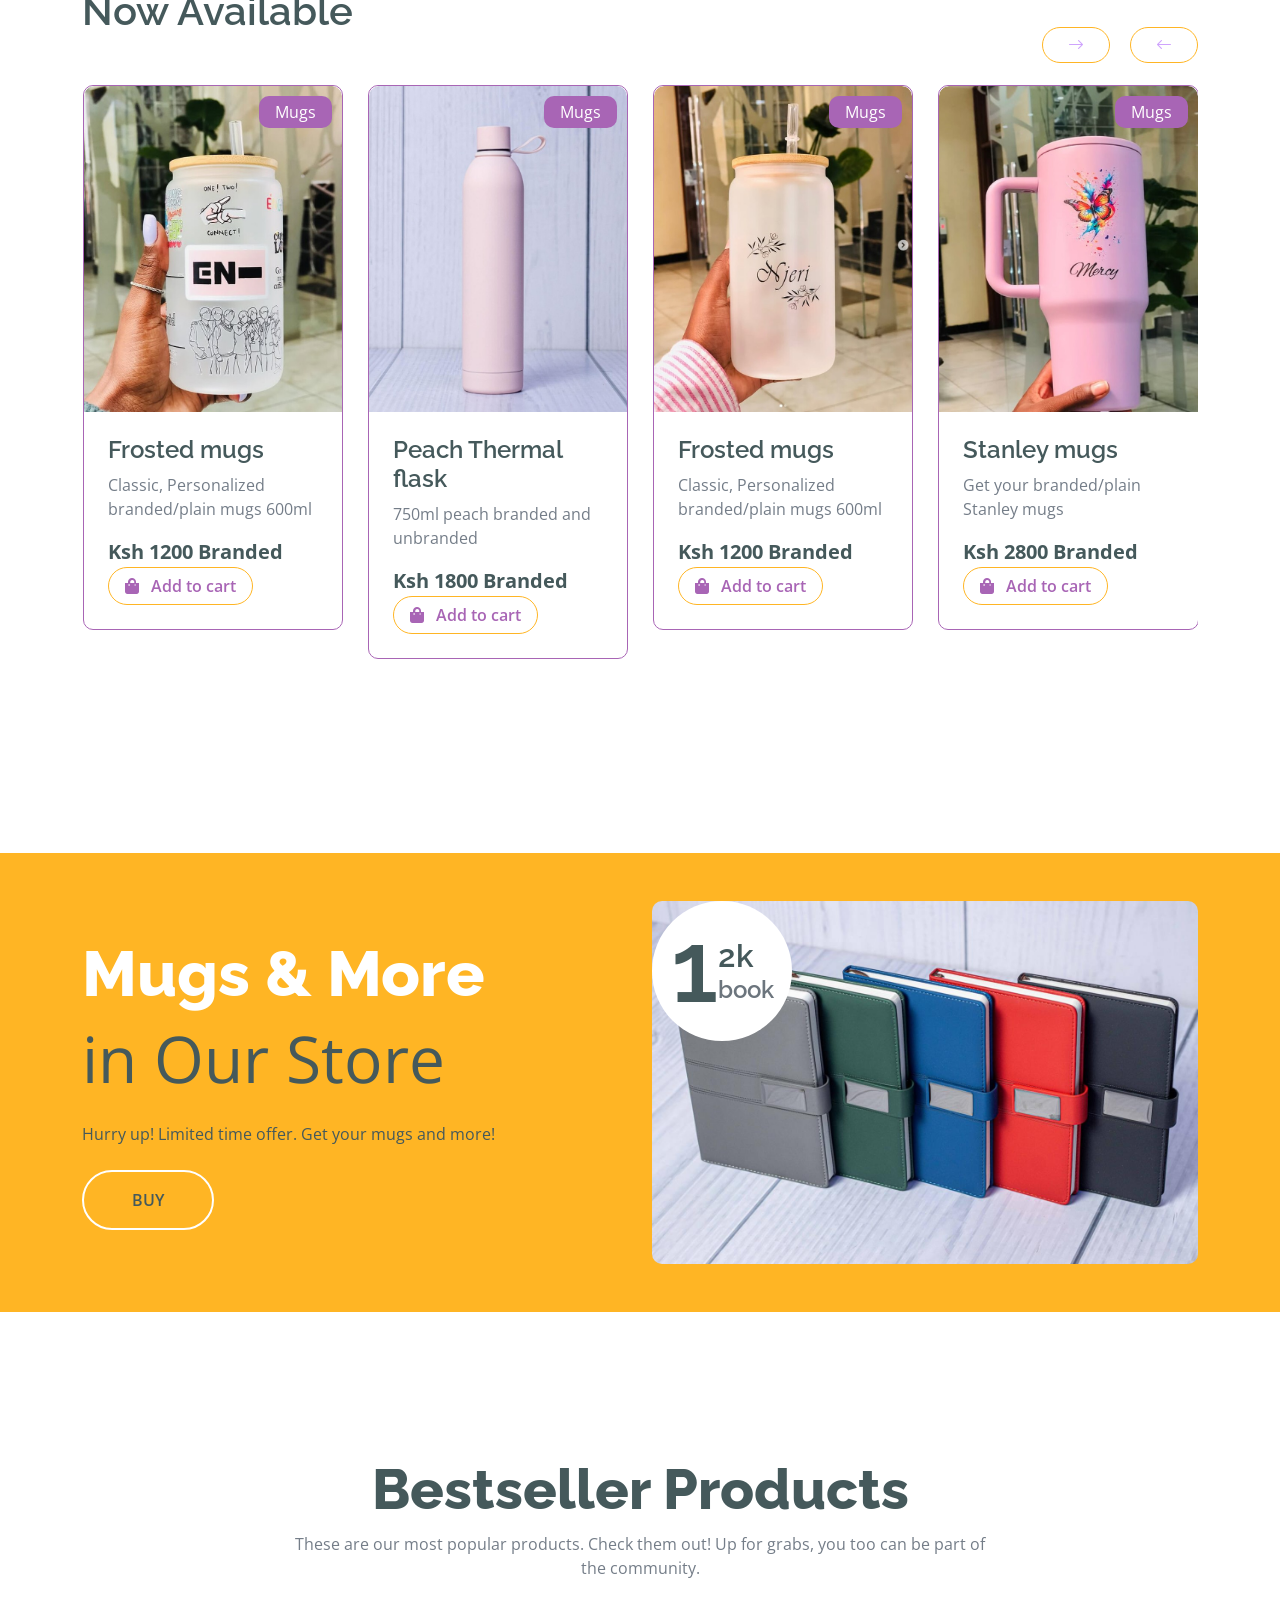
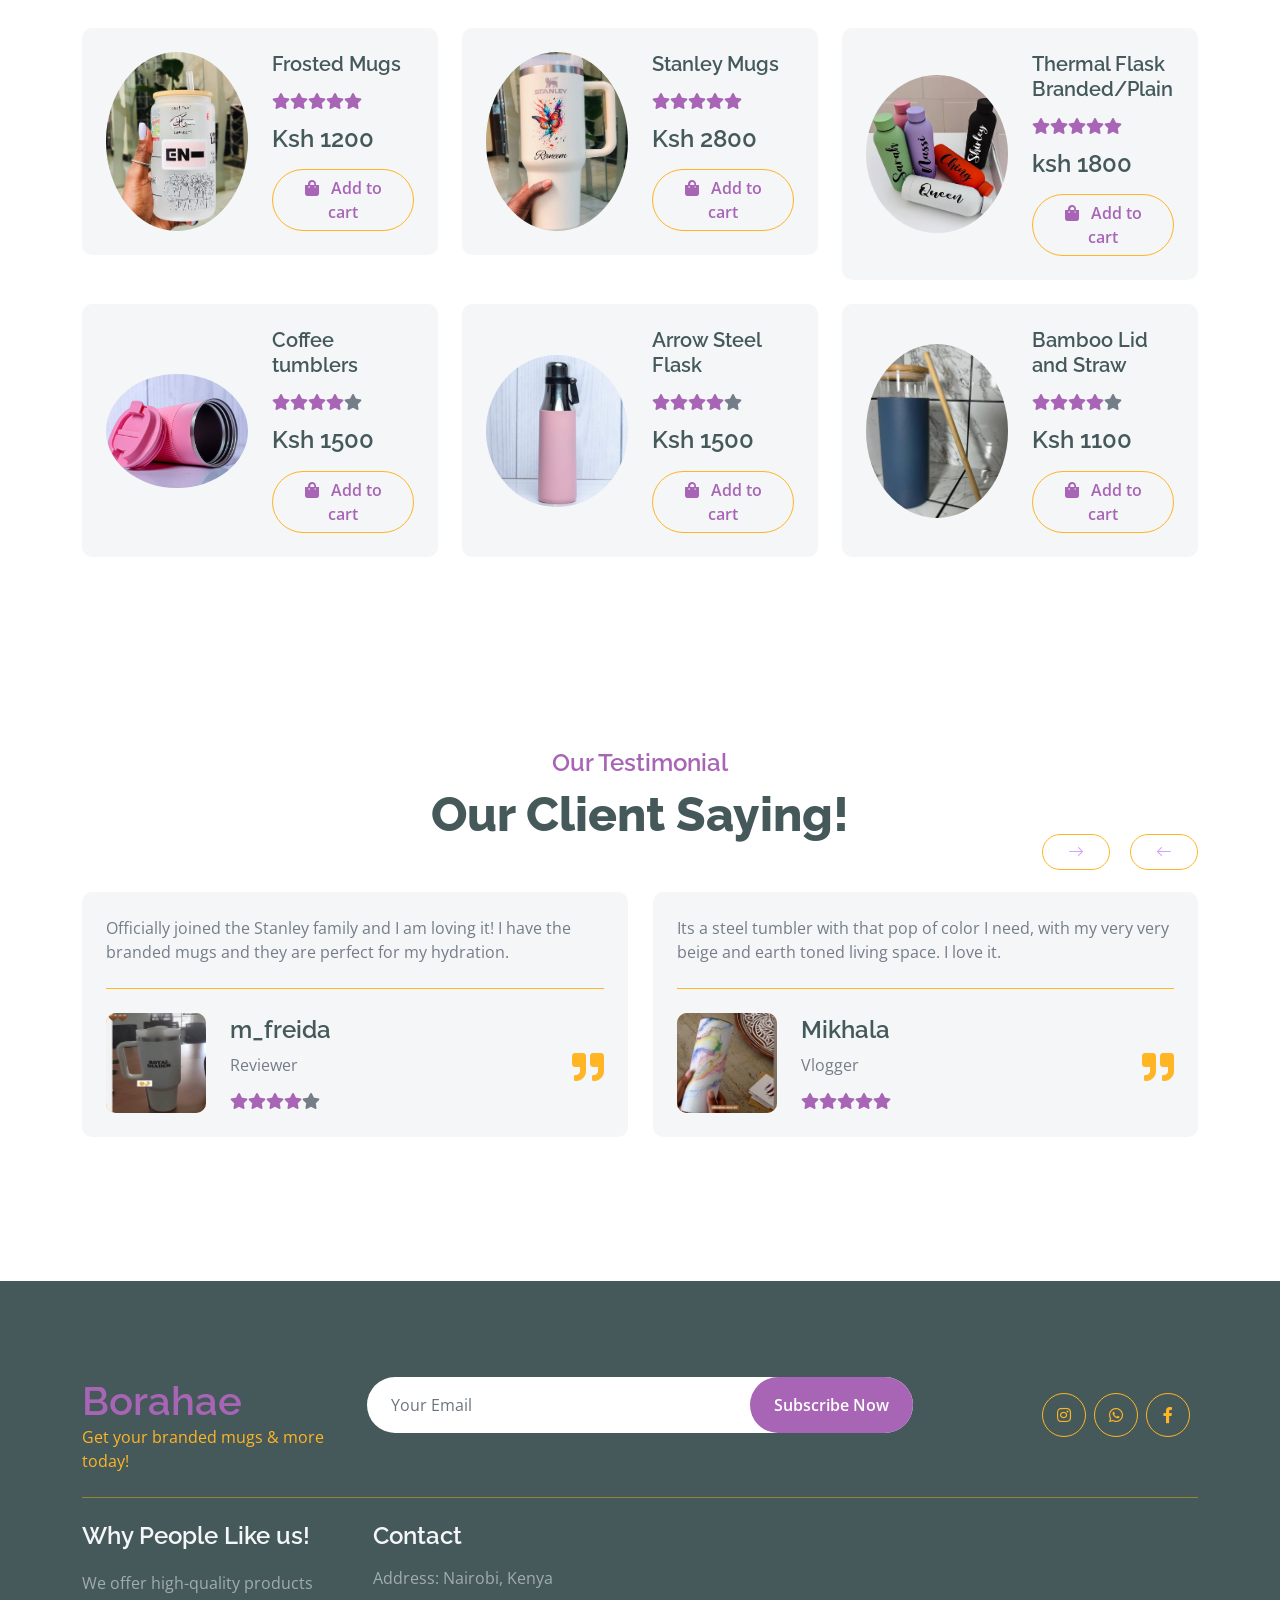
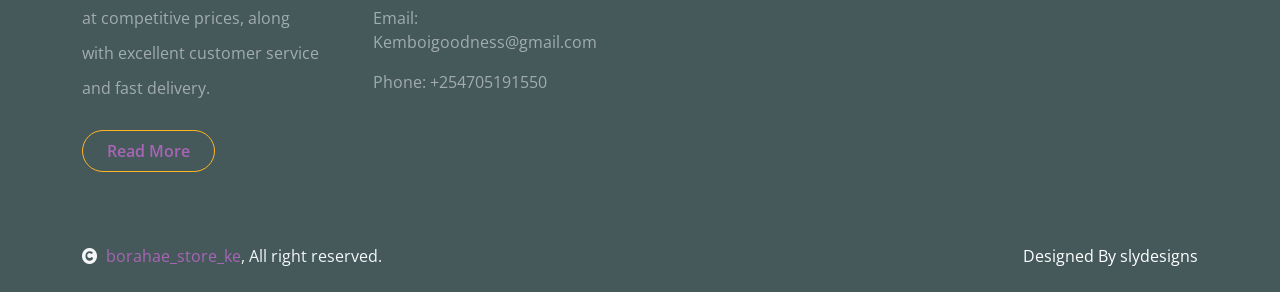
==== commit c81599c1: "branded price" ====
--- a/index.html
+++ b/index.html
@@ -205,10 +205,10 @@
                                                 </div>
                                                 <div class="text-white bg-secondary px-3 py-1 rounded position-absolute" style="top: 10px; left: 10px;">Frosted Mugs</div>
                                                 <div class="p-4 border border-secondary border-top-0 rounded-bottom">
-                                                    <h4>Branded frosted mugs</h4>
+                                                    <h4>Branded Clear mugs</h4>
                                                     <p>Ellegant matte finish, customized messages & high quality prints</p>
                                                     <div class="d-flex justify-content-between flex-lg-wrap">
-                                                        <p class="text-dark fs-5 fw-bold mb-0">ksh 1200</p>
+                                                        <p class="text-dark fs-5 fw-bold mb-0">ksh 1000</p>
                                                         <a href="#" class="btn border border-secondary rounded-pill px-3 text-primary"><i class="fa fa-shopping-bag me-2 text-primary"></i> Add to cart</a>
                                                     </div>
                                                 </div>
